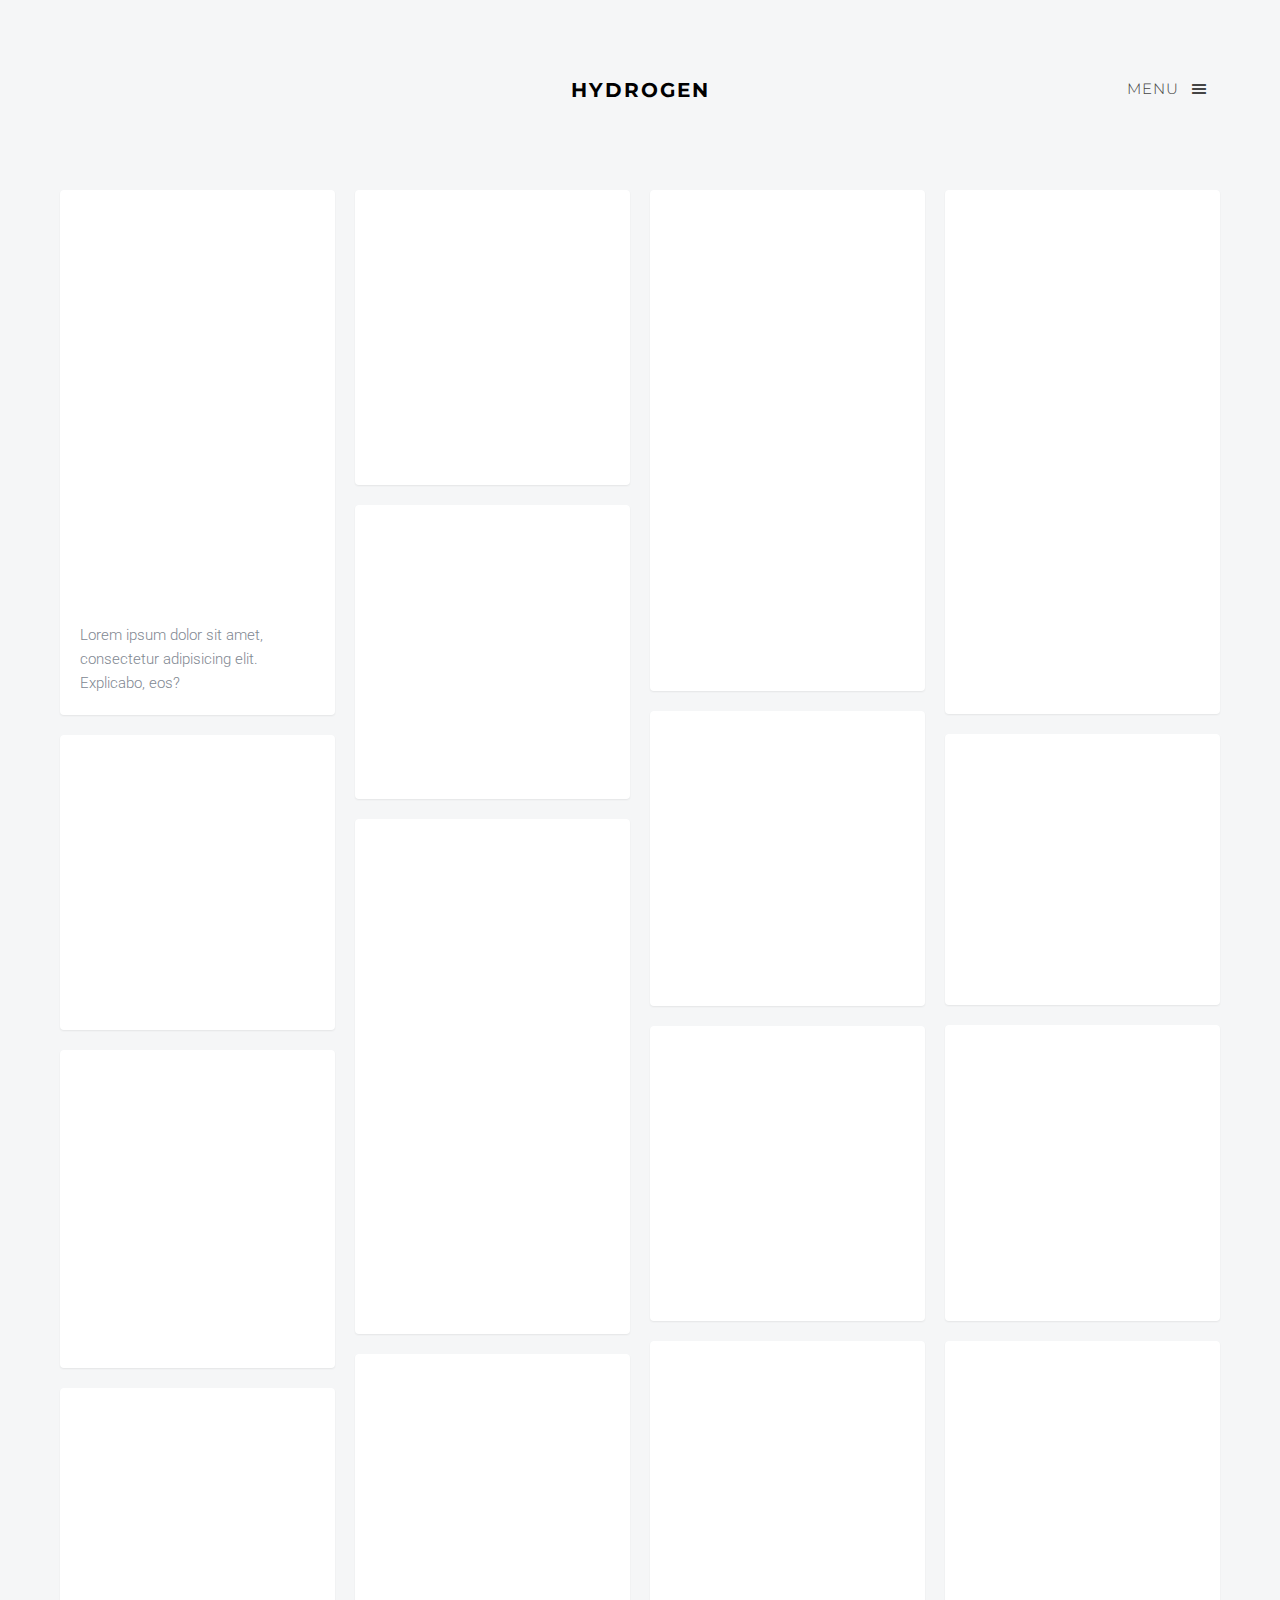
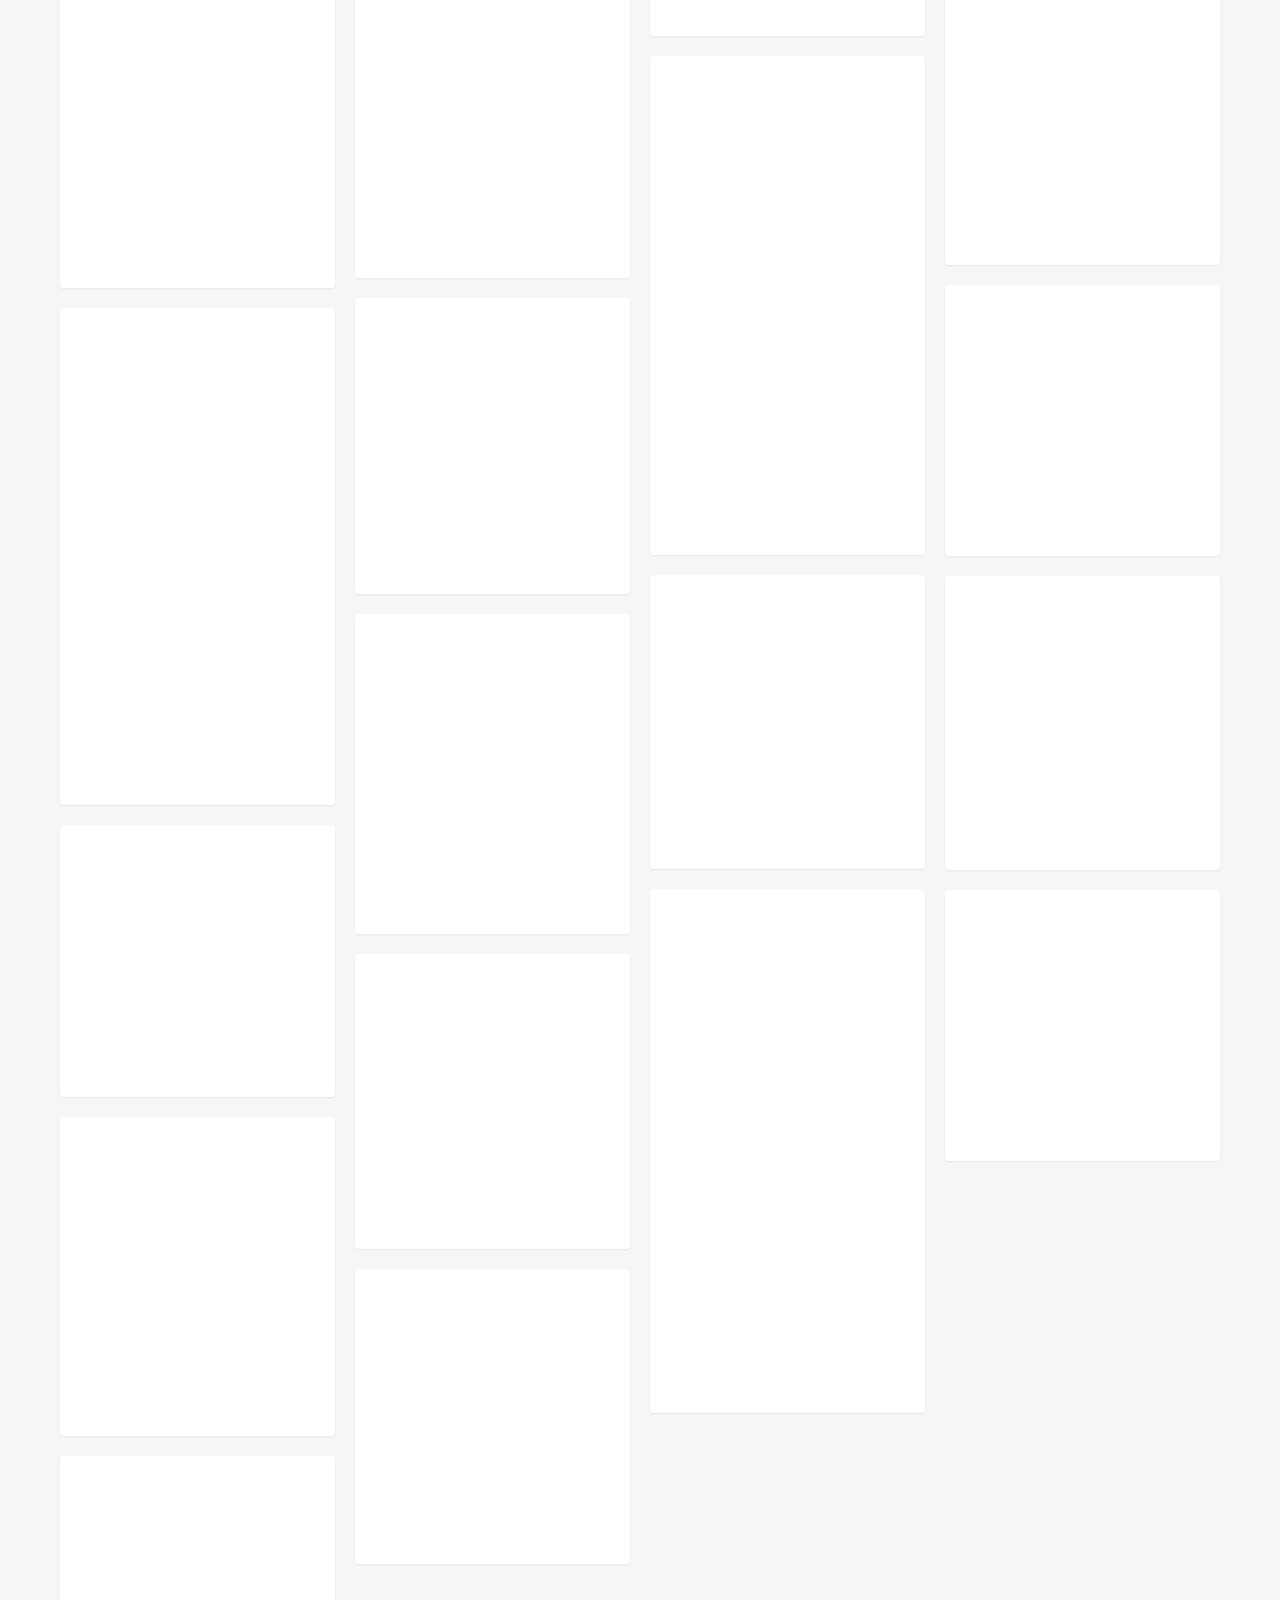
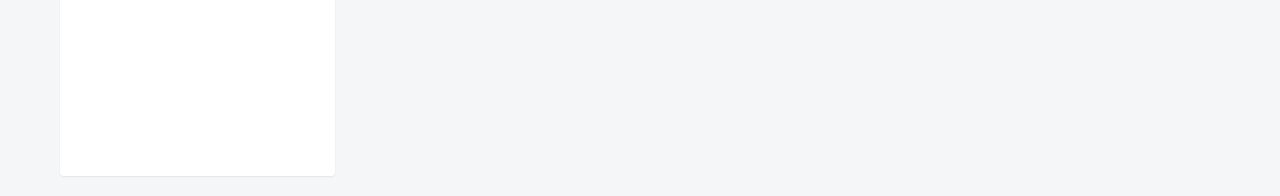
==== index.html @ 57c22a51 "first commit" ====
<!DOCTYPE html>

<!--[if gt IE 8]><!--> <html class="no-js"> <!--<![endif]-->
	<head>
	<meta charset="utf-8">
	<meta http-equiv="X-UA-Compatible" content="IE=edge">
	<title>Hydrogen &mdash; A free HTML5 Template by FREEHTML5.CO</title>
	<meta name="viewport" content="width=device-width, initial-scale=1">
	<meta name="description" content="Free HTML5 Template by FREEHTML5.CO" />
	<meta name="keywords" content="free html5, free template, free bootstrap, html5, css3, mobile first, responsive" />
	<meta name="author" content="FREEHTML5.CO" />


  <!-- Facebook and Twitter integration -->
	<meta property="og:title" content=""/>
	<meta property="og:image" content=""/>
	<meta property="og:url" content=""/>
	<meta property="og:site_name" content=""/>
	<meta property="og:description" content=""/>

	<!-- Place favicon.ico and apple-touch-icon.png in the root directory -->
	<link rel="shortcut icon" href="favicon.ico">

	<!-- Google Webfonts -->
	<link href='http://fonts.googleapis.com/css?family=Roboto:400,300,100,500' rel='stylesheet' type='text/css'>
	<link href='https://fonts.googleapis.com/css?family=Montserrat:400,700' rel='stylesheet' type='text/css'>
	
	<!-- Animate.css -->
	<link rel="stylesheet" href="css/animate.css">
	<!-- Icomoon Icon Fonts-->
	<link rel="stylesheet" href="css/icomoon.css">
	<!-- Magnific Popup -->
	<link rel="stylesheet" href="css/magnific-popup.css">
	<!-- Salvattore -->
	<link rel="stylesheet" href="css/salvattore.css">
	<!-- Theme Style -->
	<link rel="stylesheet" href="css/style.css">
	<!-- Modernizr JS -->
	<script src="js/modernizr-2.6.2.min.js"></script>


	</head>
	<body>
		
	<div id="fh5co-offcanvass">
		<a href="#" class="fh5co-offcanvass-close js-fh5co-offcanvass-close">Menu <i class="icon-cross"></i> </a>
		<h1 class="fh5co-logo"><a class="navbar-brand" href="index.html">Hydrogen</a></h1>
		<ul>
			<li class="active"><a href="index.html">Home</a></li>
			<li><a href="about.html">About</a></li>
		</ul>
	</div>
	<header id="fh5co-header" role="banner">
		<div class="container">
			<div class="row">
				<div class="col-md-12">
					<a href="#" class="fh5co-menu-btn js-fh5co-menu-btn">Menu <i class="icon-menu"></i></a>
					<a class="navbar-brand" href="index.html">Hydrogen</a>		
				</div>
			</div>
		</div>
	</header>
	<!-- END .header -->
	
	
	<div id="fh5co-main">
		<div class="container">

			<div class="row">

        <div id="fh5co-board" data-columns>

        	<div class="item">
        		<div class="animate-box">
	        		<a href="images/img_1.jpg" class="image-popup fh5co-board-img" title="Lorem ipsum dolor sit amet, consectetur adipisicing elit. Explicabo, eos?"><img src="images/img_1.jpg" alt="Free HTML5 Bootstrap template"></a>
        		</div>
        		<div class="fh5co-desc">Lorem ipsum dolor sit amet, consectetur adipisicing elit. Explicabo, eos?</div>
        	</div>
        	<div class="item">
        		<div class="animate-box">
	        		<a href="images/img_2.jpg" class="image-popup fh5co-board-img"><img src="images/img_2.jpg" alt="Free HTML5 Bootstrap template"></a>
	        		<div class="fh5co-desc">Veniam voluptatum voluptas tempora debitis harum totam vitae hic quos.</div>
        		</div>
        	</div>
        	<div class="item">
        		<div class="animate-box">
	        		<a href="images/img_3.jpg" class="image-popup fh5co-board-img"><img src="images/img_3.jpg" alt="Free HTML5 Bootstrap template"></a>
	        		<div class="fh5co-desc">Optio commodi quod vitae, vel, officiis similique quaerat odit dicta.</div>
        		</div>
        	</div>
        	<div class="item">
        		<div class="animate-box">
	        		<a href="images/img_4.jpg" class="image-popup fh5co-board-img"><img src="images/img_4.jpg" alt="Free HTML5 Bootstrap template"></a>
	        		<div class="fh5co-desc">Dolore itaque deserunt sit, at exercitationem delectus, consequuntur quaerat sapiente.</div>
        		</div>
        	</div>
        	<div class="item">
        		<div class="animate-box">
	        		<a href="images/img_5.jpg" class="image-popup fh5co-board-img"><img src="images/img_5.jpg" alt="Free HTML5 Bootstrap template"></a>
	        		<div class="fh5co-desc">Tempora distinctio inventore, nisi excepturi pariatur tempore sit quasi animi.</div>
        		</div>
        	</div>
        	<div class="item">
        		<div class="animate-box">
	        		<a href="images/img_6.jpg" class="image-popup fh5co-board-img"><img src="images/img_6.jpg" alt="Free HTML5 Bootstrap template"></a>
	        		<div class="fh5co-desc">Sequi, eaque suscipit accusamus. Necessitatibus libero, unde a nesciunt repellendus!</div>
        		</div>
        	</div>
        	<div class="item">
        		<div class="animate-box">
	        		<a href="images/img_7.jpg" class="image-popup fh5co-board-img"><img src="images/img_7.jpg" alt="Free HTML5 Bootstrap template"></a>
	        		<div class="fh5co-desc">Necessitatibus distinctio eos ipsam cum hic temporibus assumenda deleniti, soluta.</div>
        		</div>
        	</div>
        	<div class="item">
        		<div class="animate-box">
	        		<a href="images/img_8.jpg" class="image-popup fh5co-board-img"><img src="images/img_8.jpg" alt="Free HTML5 Bootstrap template"></a>
	        		<div class="fh5co-desc">Debitis voluptatum est error nulla voluptate eum maiores animi quasi?</div>
        		</div>
        	</div>
        	<div class="item">
        		<div class="animate-box">
	        		<a href="images/img_9.jpg" class="image-popup fh5co-board-img"><img src="images/img_9.jpg" alt="Free HTML5 Bootstrap template"></a>
	        		<div class="fh5co-desc">Maxime qui eius quisquam quidem quos unde consectetur accusamus adipisci!</div>
        		</div>
        	</div>
        	<div class="item">
        		<div class="animate-box">
	        		<a href="images/img_21.jpg" class="image-popup fh5co-board-img"><img src="images/img_21.jpg" alt="Free HTML5 Bootstrap template"></a>
	        		<div class="fh5co-desc">Deleniti aliquid, accusantium, consectetur harum eligendi vitae quaerat reiciendis sit?</div>
        		</div>
        	</div>
        	<div class="item">
        		<div class="animate-box">
	        		<a href="images/img_10.jpg" class="image-popup fh5co-board-img"><img src="images/img_10.jpg" alt="Free HTML5 Bootstrap template"></a>
	        		<div class="fh5co-desc">Incidunt, eaque et. Et odio excepturi, eveniet facilis explicabo assumenda.</div>
        		</div>
        	</div>
        	<div class="item">
        		<div class="animate-box">
	        		<a href="images/img_11.jpg" class="image-popup fh5co-board-img"><img src="images/img_11.jpg" alt="Free HTML5 Bootstrap template"></a>
	        		<div class="fh5co-desc">Laborum dolores nihil voluptates quas alias distinctio fugiat tempora sit.</div>
        		</div>
        	</div>
        	<div class="item">
        		<div class="animate-box">
	        		<a href="images/img_12.jpg" class="image-popup fh5co-board-img"><img src="images/img_12.jpg" alt="Free HTML5 Bootstrap template"></a>
	        		<div class="fh5co-desc">Sit, quis nulla amet numquam fugit, in reiciendis laboriosam dolor.</div>
        		</div>
        	</div>
        	<div class="item">
        		<div class="animate-box">
	        		<a href="images/img_13.jpg" class="image-popup fh5co-board-img"><img src="images/img_13.jpg" alt="Free HTML5 Bootstrap template"></a>
	        		<div class="fh5co-desc">Possimus explicabo voluptatem natus nisi similique ipsa repudiandae? Quibusdam, fuga.</div>
        		</div>
        	</div>
        	<div class="item">
        		<div class="animate-box">
	        		<a href="images/img_14.jpg" class="image-popup fh5co-board-img"><img src="images/img_14.jpg" alt="Free HTML5 Bootstrap template"></a>
	        		<div class="fh5co-desc">Magni repellendus iusto mollitia, quibusdam facilis incidunt. Sunt, repellat, voluptatem.</div>
        		</div>
        	</div>
        	<div class="item">
        		<div class="animate-box">
	        		<a href="images/img_15.jpg" class="image-popup fh5co-board-img"><img src="images/img_15.jpg" alt="Free HTML5 Bootstrap template"></a>
	        		<div class="fh5co-desc">Unde iure rerum cupiditate explicabo quam aut vel earum numquam.</div>
        		</div>
        	</div>
        	<div class="item">
        		<div class="animate-box">
	        		<a href="images/img_16.jpg" class="image-popup fh5co-board-img"><img src="images/img_16.jpg" alt="Free HTML5 Bootstrap template"></a>
	        		<div class="fh5co-desc">Qui nisi error dolorum dolor delectus, alias doloremque perspiciatis nemo.</div>
        		</div>
        	</div>
        	<div class="item">
        		<div class="animate-box">
	        		<a href="images/img_18.jpg" class="image-popup fh5co-board-img"><img src="images/img_18.jpg" alt="Free HTML5 Bootstrap template"></a>
	        		<div class="fh5co-desc">Neque porro vero cumque natus nam voluptatibus, ratione, commodi labore.</div>
        		</div>
        	</div>
        	<div class="item">
        		<div class="animate-box">
	        		<a href="images/img_17.jpg" class="image-popup fh5co-board-img"><img src="images/img_17.jpg" alt="Free HTML5 Bootstrap template"></a>
	        		<div class="fh5co-desc">Quisquam quia totam, sit ea maxime sint sed excepturi quod.</div>
        		</div>
        	</div>
        	<div class="item">
        		<div class="animate-box">
	        		<a href="images/img_19.jpg" class="image-popup fh5co-board-img"><img src="images/img_19.jpg" alt="Free HTML5 Bootstrap template"></a>
	        		<div class="fh5co-desc">Nesciunt non iste ex nemo sapiente eum, provident nam corporis.</div>
        		</div>
        	</div>
        	<div class="item">
        		<div class="animate-box">
	        		<a href="images/img_20.jpg" class="image-popup fh5co-board-img"><img src="images/img_20.jpg" alt="Free HTML5 Bootstrap template"></a>
	        		<div class="fh5co-desc">Harum repellat labore est cum ipsa, nesciunt neque mollitia adipisci?</div>
        		</div>
        	</div>
        	
        	<div class="item">
        		<div class="animate-box">
	        		<a href="images/img_22.jpg" class="image-popup fh5co-board-img"><img src="images/img_22.jpg" alt="Free HTML5 Bootstrap template"></a>
	        		<div class="fh5co-desc">Quos repellendus repudiandae debitis reprehenderit cupiditate cumque accusamus exercitationem, harum.</div>
        		</div>
        	</div>
        	<div class="item">
        		<div class="animate-box">
	        		<a href="images/img_23.jpg" class="image-popup fh5co-board-img"><img src="images/img_23.jpg" alt="Free HTML5 Bootstrap template"></a>
	        		<div class="fh5co-desc">Sunt numquam itaque delectus, dignissimos dolorem obcaecati vel, atque eos.</div>
        		</div>
        	</div>
        	<div class="item">
        		<div class="animate-box">
	        		<a href="images/img_24.jpg" class="image-popup fh5co-board-img"><img src="images/img_24.jpg" alt="Free HTML5 Bootstrap template"></a>
	        		<div class="fh5co-desc">Adipisci consequuntur ipsa fugit perspiciatis eligendi. Omnis blanditiis, totam placeat.</div>
        		</div>
        	</div>
        	<div class="item">
        		<div class="animate-box">
	        		<a href="images/img_25.jpg" class="image-popup fh5co-board-img"><img src="images/img_25.jpg" alt="Free HTML5 Bootstrap template"></a>
	        		<div class="fh5co-desc">Quos repellendus repudiandae debitis reprehenderit cupiditate cumque accusamus exercitationem, harum.</div>
        		</div>
        	</div>
        	<div class="item">
        		<div class="animate-box">
	        		<a href="images/img_26.jpg" class="image-popup fh5co-board-img"><img src="images/img_26.jpg" alt="Free HTML5 Bootstrap template"></a>
	        		<div class="fh5co-desc">Sunt numquam itaque delectus, dignissimos dolorem obcaecati vel, atque eos.</div>
        		</div>
        	</div>
        	<div class="item">
        		<div class="animate-box">
	        		<a href="images/img_27.jpg" class="image-popup fh5co-board-img"><img src="images/img_27.jpg" alt="Free HTML5 Bootstrap template"></a>
	        		<div class="fh5co-desc">Adipisci consequuntur ipsa fugit perspiciatis eligendi. Omnis blanditiis, totam placeat.</div>
        		</div>
        	</div>
        	<div class="item">
        		<div class="animate-box">
	        		<a href="images/img_28.jpg" class="image-popup fh5co-board-img"><img src="images/img_28.jpg" alt="Free HTML5 Bootstrap template"></a>
	        		<div class="fh5co-desc">Adipisci consequuntur ipsa fugit perspiciatis eligendi. Omnis blanditiis, totam placeat.</div>
        		</div>
        	</div>
        	<div class="item">
        		<div class="animate-box">
	        		<a href="images/img_29.jpg" class="image-popup fh5co-board-img"><img src="images/img_29.jpg" alt="Free HTML5 Bootstrap template"></a>
	        		<div class="fh5co-desc">Adipisci consequuntur ipsa fugit perspiciatis eligendi. Omnis blanditiis, totam placeat.</div>
        		</div>
        	</div>
        	<div class="item">
        		<div class="animate-box">
	        		<a href="images/img_30.jpg" class="image-popup fh5co-board-img"><img src="images/img_30.jpg" alt="Free HTML5 Bootstrap template"></a>
	        		<div class="fh5co-desc">Adipisci consequuntur ipsa fugit perspiciatis eligendi. Omnis blanditiis, totam placeat.</div>
        		</div>
        	</div>
        </div>
        </div>
       </div>
	</div>



	<!-- jQuery -->
	<script src="js/jquery.min.js"></script>
	<!-- jQuery Easing -->
	<script src="js/jquery.easing.1.3.js"></script>
	<!-- Bootstrap -->
	<script src="js/bootstrap.min.js"></script>
	<!-- Waypoints -->
	<script src="js/jquery.waypoints.min.js"></script>
	<!-- Magnific Popup -->
	<script src="js/jquery.magnific-popup.min.js"></script>
	<!-- Salvattore -->
	<script src="js/salvattore.min.js"></script>
	<!-- Main JS -->
	<script src="js/main.js"></script>

	

	
	</body>
</html>
---- css/icomoon.css ----
@font-face {
	font-family: 'icomoon';
	src:url('../fonts/icomoon/icomoon.eot?srf3rx');
	src:url('../fonts/icomoon/icomoon.eot?srf3rx#iefix') format('embedded-opentype'),
		url('../fonts/icomoon/icomoon.ttf?srf3rx') format('truetype'),
		url('../fonts/icomoon/icomoon.woff?srf3rx') format('woff'),
		url('../fonts/icomoon/icomoon.svg?srf3rx#icomoon') format('svg');
	font-weight: normal;
	font-style: normal;
}

[class^="icon-"], [class*=" icon-"] {
	font-family: 'icomoon';
	speak: none;
	font-style: normal;
	font-weight: normal;
	font-variant: normal;
	text-transform: none;
	line-height: 1;

	/* Better Font Rendering =========== */
	-webkit-font-smoothing: antialiased;
	-moz-osx-font-smoothing: grayscale;
}

.icon-add-to-list:before {
	content: "\e600";
}
.icon-classic-computer:before {
	content: "\e601";
}
.icon-controller-fast-backward:before {
	content: "\e602";
}
.icon-creative-commons-attribution:before {
	content: "\e603";
}
.icon-creative-commons-noderivs:before {
	content: "\e604";
}
.icon-creative-commons-noncommercial-eu:before {
	content: "\e605";
}
.icon-creative-commons-noncommercial-us:before {
	content: "\e606";
}
.icon-creative-commons-public-domain:before {
	content: "\e607";
}
.icon-creative-commons-remix:before {
	content: "\e608";
}
.icon-creative-commons-share:before {
	content: "\e609";
}
.icon-creative-commons-sharealike:before {
	content: "\e60a";
}
.icon-creative-commons:before {
	content: "\e60b";
}
.icon-document-landscape:before {
	content: "\e60c";
}
.icon-remove-user:before {
	content: "\e60d";
}
.icon-warning:before {
	content: "\e60e";
}
.icon-arrow-bold-down:before {
	content: "\e60f";
}
.icon-arrow-bold-left:before {
	content: "\e610";
}
.icon-arrow-bold-right:before {
	content: "\e611";
}
.icon-arrow-bold-up:before {
	content: "\e612";
}
.icon-arrow-down:before {
	content: "\e613";
}
.icon-arrow-left:before {
	content: "\e614";
}
.icon-arrow-long-down:before {
	content: "\e615";
}
.icon-arrow-long-left:before {
	content: "\e616";
}
.icon-arrow-long-right:before {
	content: "\e617";
}
.icon-arrow-long-up:before {
	content: "\e618";
}
.icon-arrow-right:before {
	content: "\e619";
}
.icon-arrow-up:before {
	content: "\e61a";
}
.icon-arrow-with-circle-down:before {
	content: "\e61b";
}
.icon-arrow-with-circle-left:before {
	content: "\e61c";
}
.icon-arrow-with-circle-right:before {
	content: "\e61d";
}
.icon-arrow-with-circle-up:before {
	content: "\e61e";
}
.icon-bookmark:before {
	content: "\e61f";
}
.icon-bookmarks:before {
	content: "\e620";
}
.icon-chevron-down:before {
	content: "\e621";
}
.icon-chevron-left:before {
	content: "\e622";
}
.icon-chevron-right:before {
	content: "\e623";
}
.icon-chevron-small-down:before {
	content: "\e624";
}
.icon-chevron-small-left:before {
	content: "\e625";
}
.icon-chevron-small-right:before {
	content: "\e626";
}
.icon-chevron-small-up:before {
	content: "\e627";
}
.icon-chevron-thin-down:before {
	content: "\e628";
}
.icon-chevron-thin-left:before {
	content: "\e629";
}
.icon-chevron-thin-right:before {
	content: "\e62a";
}
.icon-chevron-thin-up:before {
	content: "\e62b";
}
.icon-chevron-up:before {
	content: "\e62c";
}
.icon-chevron-with-circle-down:before {
	content: "\e62d";
}
.icon-chevron-with-circle-left:before {
	content: "\e62e";
}
.icon-chevron-with-circle-right:before {
	content: "\e62f";
}
.icon-chevron-with-circle-up:before {
	content: "\e630";
}
.icon-cloud:before {
	content: "\e631";
}
.icon-controller-fast-forward:before {
	content: "\e632";
}
.icon-controller-jump-to-start:before {
	content: "\e633";
}
.icon-controller-next:before {
	content: "\e634";
}
.icon-controller-paus:before {
	content: "\e635";
}
.icon-controller-play:before {
	content: "\e636";
}
.icon-controller-record:before {
	content: "\e637";
}
.icon-controller-stop:before {
	content: "\e638";
}
.icon-controller-volume:before {
	content: "\e639";
}
.icon-dot-single:before {
	content: "\e63a";
}
.icon-dots-three-horizontal:before {
	content: "\e63b";
}
.icon-dots-three-vertical:before {
	content: "\e63c";
}
.icon-dots-two-horizontal:before {
	content: "\e63d";
}
.icon-dots-two-vertical:before {
	content: "\e63e";
}
.icon-download:before {
	content: "\e63f";
}
.icon-emoji-flirt:before {
	content: "\e640";
}
.icon-flow-branch:before {
	content: "\e641";
}
.icon-flow-cascade:before {
	content: "\e642";
}
.icon-flow-line:before {
	content: "\e643";
}
.icon-flow-parallel:before {
	content: "\e644";
}
.icon-flow-tree:before {
	content: "\e645";
}
.icon-install:before {
	content: "\e646";
}
.icon-layers:before {
	content: "\e647";
}
.icon-open-book:before {
	content: "\e648";
}
.icon-resize-100:before {
	content: "\e649";
}
.icon-resize-full-screen:before {
	content: "\e64a";
}
.icon-save:before {
	content: "\e64b";
}
.icon-select-arrows:before {
	content: "\e64c";
}
.icon-sound-mute:before {
	content: "\e64d";
}
.icon-sound:before {
	content: "\e64e";
}
.icon-trash:before {
	content: "\e64f";
}
.icon-triangle-down:before {
	content: "\e650";
}
.icon-triangle-left:before {
	content: "\e651";
}
.icon-triangle-right:before {
	content: "\e652";
}
.icon-triangle-up:before {
	content: "\e653";
}
.icon-uninstall:before {
	content: "\e654";
}
.icon-upload-to-cloud:before {
	content: "\e655";
}
.icon-upload:before {
	content: "\e656";
}
.icon-add-user:before {
	content: "\e657";
}
.icon-address:before {
	content: "\e658";
}
.icon-adjust:before {
	content: "\e659";
}
.icon-air:before {
	content: "\e65a";
}
.icon-aircraft-landing:before {
	content: "\e65b";
}
.icon-aircraft-take-off:before {
	content: "\e65c";
}
.icon-aircraft:before {
	content: "\e65d";
}
.icon-align-bottom:before {
	content: "\e65e";
}
.icon-align-horizontal-middle:before {
	content: "\e65f";
}
.icon-align-left:before {
	content: "\e660";
}
.icon-align-right:before {
	content: "\e661";
}
.icon-align-top:before {
	content: "\e662";
}
.icon-align-vertical-middle:before {
	content: "\e663";
}
.icon-archive:before {
	content: "\e664";
}
.icon-area-graph:before {
	content: "\e665";
}
.icon-attachment:before {
	content: "\e666";
}
.icon-awareness-ribbon:before {
	content: "\e667";
}
.icon-back-in-time:before {
	content: "\e668";
}
.icon-back:before {
	content: "\e669";
}
.icon-bar-graph:before {
	content: "\e66a";
}
.icon-battery:before {
	content: "\e66b";
}
.icon-beamed-note:before {
	content: "\e66c";
}
.icon-bell:before {
	content: "\e66d";
}
.icon-blackboard:before {
	content: "\e66e";
}
.icon-block:before {
	content: "\e66f";
}
.icon-book:before {
	content: "\e670";
}
.icon-bowl:before {
	content: "\e671";
}
.icon-box:before {
	content: "\e672";
}
.icon-briefcase:before {
	content: "\e673";
}
.icon-browser:before {
	content: "\e674";
}
.icon-brush:before {
	content: "\e675";
}
.icon-bucket:before {
	content: "\e676";
}
.icon-cake:before {
	content: "\e677";
}
.icon-calculator:before {
	content: "\e678";
}
.icon-calendar:before {
	content: "\e679";
}
.icon-camera:before {
	content: "\e67a";
}
.icon-ccw:before {
	content: "\e67b";
}
.icon-chat:before {
	content: "\e67c";
}
.icon-check:before {
	content: "\e67d";
}
.icon-circle-with-cross:before {
	content: "\e67e";
}
.icon-circle-with-minus:before {
	content: "\e67f";
}
.icon-circle-with-plus:before {
	content: "\e680";
}
.icon-circle:before {
	content: "\e681";
}
.icon-circular-graph:before {
	content: "\e682";
}
.icon-clapperboard:before {
	content: "\e683";
}
.icon-clipboard:before {
	content: "\e684";
}
.icon-clock:before {
	content: "\e685";
}
.icon-code:before {
	content: "\e686";
}
.icon-cog:before {
	content: "\e687";
}
.icon-colours:before {
	content: "\e688";
}
.icon-compass:before {
	content: "\e689";
}
.icon-copy:before {
	content: "\e68a";
}
.icon-credit-card:before {
	content: "\e68b";
}
.icon-credit:before {
	content: "\e68c";
}
.icon-cross:before {
	content: "\e68d";
}
.icon-cup:before {
	content: "\e68e";
}
.icon-cw:before {
	content: "\e68f";
}
.icon-cycle:before {
	content: "\e690";
}
.icon-database:before {
	content: "\e691";
}
.icon-dial-pad:before {
	content: "\e692";
}
.icon-direction:before {
	content: "\e693";
}
.icon-document:before {
	content: "\e694";
}
.icon-documents:before {
	content: "\e695";
}
.icon-drink:before {
	content: "\e696";
}
.icon-drive:before {
	content: "\e697";
}
.icon-drop:before {
	content: "\e698";
}
.icon-edit:before {
	content: "\e699";
}
.icon-email:before {
	content: "\e69a";
}
.icon-emoji-happy:before {
	content: "\e69b";
}
.icon-emoji-neutral:before {
	content: "\e69c";
}
.icon-emoji-sad:before {
	content: "\e69d";
}
.icon-erase:before {
	content: "\e69e";
}
.icon-eraser:before {
	content: "\e69f";
}
.icon-export:before {
	content: "\e6a0";
}
.icon-eye:before {
	content: "\e6a1";
}
.icon-feather:before {
	content: "\e6a2";
}
.icon-flag:before {
	content: "\e6a3";
}
.icon-flash:before {
	content: "\e6a4";
}
.icon-flashlight:before {
	content: "\e6a5";
}
.icon-flat-brush:before {
	content: "\e6a6";
}
.icon-folder-images:before {
	content: "\e6a7";
}
.icon-folder-music:before {
	content: "\e6a8";
}
.icon-folder-video:before {
	content: "\e6a9";
}
.icon-folder:before {
	content: "\e6aa";
}
.icon-forward:before {
	content: "\e6ab";
}
.icon-funnel:before {
	content: "\e6ac";
}
.icon-game-controller:before {
	content: "\e6ad";
}
.icon-gauge:before {
	content: "\e6ae";
}
.icon-globe:before {
	content: "\e6af";
}
.icon-graduation-cap:before {
	content: "\e6b0";
}
.icon-grid:before {
	content: "\e6b1";
}
.icon-hair-cross:before {
	content: "\e6b2";
}
.icon-hand:before {
	content: "\e6b3";
}
.icon-heart-outlined:before {
	content: "\e6b4";
}
.icon-heart:before {
	content: "\e6b5";
}
.icon-help-with-circle:before {
	content: "\e6b6";
}
.icon-help:before {
	content: "\e6b7";
}
.icon-home:before {
	content: "\e6b8";
}
.icon-hour-glass:before {
	content: "\e6b9";
}
.icon-image-inverted:before {
	content: "\e6ba";
}
.icon-image:before {
	content: "\e6bb";
}
.icon-images:before {
	content: "\e6bc";
}
.icon-inbox:before {
	content: "\e6bd";
}
.icon-infinity:before {
	content: "\e6be";
}
.icon-info-with-circle:before {
	content: "\e6bf";
}
.icon-info:before {
	content: "\e6c0";
}
.icon-key:before {
	content: "\e6c1";
}
.icon-keyboard:before {
	content: "\e6c2";
}
.icon-lab-flask:before {
	content: "\e6c3";
}
.icon-landline:before {
	content: "\e6c4";
}
.icon-language:before {
	content: "\e6c5";
}
.icon-laptop:before {
	content: "\e6c6";
}
.icon-leaf:before {
	content: "\e6c7";
}
.icon-level-down:before {
	content: "\e6c8";
}
.icon-level-up:before {
	content: "\e6c9";
}
.icon-lifebuoy:before {
	content: "\e6ca";
}
.icon-light-bulb:before {
	content: "\e6cb";
}
.icon-light-down:before {
	content: "\e6cc";
}
.icon-light-up:before {
	content: "\e6cd";
}
.icon-line-graph:before {
	content: "\e6ce";
}
.icon-link:before {
	content: "\e6cf";
}
.icon-list:before {
	content: "\e6d0";
}
.icon-location-pin:before {
	content: "\e6d1";
}
.icon-location:before {
	content: "\e6d2";
}
.icon-lock-open:before {
	content: "\e6d3";
}
.icon-lock:before {
	content: "\e6d4";
}
.icon-log-out:before {
	content: "\e6d5";
}
.icon-login:before {
	content: "\e6d6";
}
.icon-loop:before {
	content: "\e6d7";
}
.icon-magnet:before {
	content: "\e6d8";
}
.icon-magnifying-glass:before {
	content: "\e6d9";
}
.icon-mail:before {
	content: "\e6da";
}
.icon-man:before {
	content: "\e6db";
}
.icon-map:before {
	content: "\e6dc";
}
.icon-mask:before {
	content: "\e6dd";
}
.icon-medal:before {
	content: "\e6de";
}
.icon-megaphone:before {
	content: "\e6df";
}
.icon-menu:before {
	content: "\e6e0";
}
.icon-message:before {
	content: "\e6e1";
}
.icon-mic:before {
	content: "\e6e2";
}
.icon-minus:before {
	content: "\e6e3";
}
.icon-mobile:before {
	content: "\e6e4";
}
.icon-modern-mic:before {
	content: "\e6e5";
}
.icon-moon:before {
	content: "\e6e6";
}
.icon-mouse:before {
	content: "\e6e7";
}
.icon-music:before {
	content: "\e6e8";
}
.icon-network:before {
	content: "\e6e9";
}
.icon-new-message:before {
	content: "\e6ea";
}
.icon-new:before {
	content: "\e6eb";
}
.icon-news:before {
	content: "\e6ec";
}
.icon-note:before {
	content: "\e6ed";
}
.icon-notification:before {
	content: "\e6ee";
}
.icon-old-mobile:before {
	content: "\e6ef";
}
.icon-old-phone:before {
	content: "\e6f0";
}
.icon-palette:before {
	content: "\e6f1";
}
.icon-paper-plane:before {
	content: "\e6f2";
}
.icon-pencil:before {
	content: "\e6f3";
}
.icon-phone:before {
	content: "\e6f4";
}
.icon-pie-chart:before {
	content: "\e6f5";
}
.icon-pin:before {
	content: "\e6f6";
}
.icon-plus:before {
	content: "\e6f7";
}
.icon-popup:before {
	content: "\e6f8";
}
.icon-power-plug:before {
	content: "\e6f9";
}
.icon-price-ribbon:before {
	content: "\e6fa";
}
.icon-price-tag:before {
	content: "\e6fb";
}
.icon-print:before {
	content: "\e6fc";
}
.icon-progress-empty:before {
	content: "\e6fd";
}
.icon-progress-full:before {
	content: "\e6fe";
}
.icon-progress-one:before {
	content: "\e6ff";
}
.icon-progress-two:before {
	content: "\e700";
}
.icon-publish:before {
	content: "\e701";
}
.icon-quote:before {
	content: "\e702";
}
.icon-radio:before {
	content: "\e703";
}
.icon-reply-all:before {
	content: "\e704";
}
.icon-reply:before {
	content: "\e705";
}
.icon-retweet:before {
	content: "\e706";
}
.icon-rocket:before {
	content: "\e707";
}
.icon-round-brush:before {
	content: "\e708";
}
.icon-rss:before {
	content: "\e709";
}
.icon-ruler:before {
	content: "\e70a";
}
.icon-scissors:before {
	content: "\e70b";
}
.icon-share-alternitive:before {
	content: "\e70c";
}
.icon-share:before {
	content: "\e70d";
}
.icon-shareable:before {
	content: "\e70e";
}
.icon-shield:before {
	content: "\e70f";
}
.icon-shop:before {
	content: "\e710";
}
.icon-shopping-bag:before {
	content: "\e711";
}
.icon-shopping-basket:before {
	content: "\e712";
}
.icon-shopping-cart:before {
	content: "\e713";
}
.icon-shuffle:before {
	content: "\e714";
}
.icon-signal:before {
	content: "\e715";
}
.icon-sound-mix:before {
	content: "\e716";
}
.icon-sports-club:before {
	content: "\e717";
}
.icon-spreadsheet:before {
	content: "\e718";
}
.icon-squared-cross:before {
	content: "\e719";
}
.icon-squared-minus:before {
	content: "\e71a";
}
.icon-squared-plus:before {
	content: "\e71b";
}
.icon-star-outlined:before {
	content: "\e71c";
}
.icon-star:before {
	content: "\e71d";
}
.icon-stopwatch:before {
	content: "\e71e";
}
.icon-suitcase:before {
	content: "\e71f";
}
.icon-swap:before {
	content: "\e720";
}
.icon-sweden:before {
	content: "\e721";
}
.icon-switch:before {
	content: "\e722";
}
.icon-tablet:before {
	content: "\e723";
}
.icon-tag:before {
	content: "\e724";
}
.icon-text-document-inverted:before {
	content: "\e725";
}
.icon-text-document:before {
	content: "\e726";
}
.icon-text:before {
	content: "\e727";
}
.icon-thermometer:before {
	content: "\e728";
}
.icon-thumbs-down:before {
	content: "\e729";
}
.icon-thumbs-up:before {
	content: "\e72a";
}
.icon-thunder-cloud:before {
	content: "\e72b";
}
.icon-ticket:before {
	content: "\e72c";
}
.icon-time-slot:before {
	content: "\e72d";
}
.icon-tools:before {
	content: "\e72e";
}
.icon-traffic-cone:before {
	content: "\e72f";
}
.icon-tree:before {
	content: "\e730";
}
.icon-trophy:before {
	content: "\e731";
}
.icon-tv:before {
	content: "\e732";
}
.icon-typing:before {
	content: "\e733";
}
.icon-unread:before {
	content: "\e734";
}
.icon-untag:before {
	content: "\e735";
}
.icon-user:before {
	content: "\e736";
}
.icon-users:before {
	content: "\e737";
}
.icon-v-card:before {
	content: "\e738";
}
.icon-video:before {
	content: "\e739";
}
.icon-vinyl:before {
	content: "\e73a";
}
.icon-voicemail:before {
	content: "\e73b";
}
.icon-wallet:before {
	content: "\e73c";
}
.icon-water:before {
	content: "\e73d";
}
.icon-px-with-circle:before {
	content: "\e73e";
}
.icon-px:before {
	content: "\e73f";
}
.icon-basecamp:before {
	content: "\e740";
}
.icon-behance:before {
	content: "\e741";
}
.icon-creative-cloud:before {
	content: "\e742";
}
.icon-dropbox:before {
	content: "\e743";
}
.icon-evernote:before {
	content: "\e744";
}
.icon-flattr:before {
	content: "\e745";
}
.icon-foursquare:before {
	content: "\e746";
}
.icon-google-drive:before {
	content: "\e747";
}
.icon-google-hangouts:before {
	content: "\e748";
}
.icon-grooveshark:before {
	content: "\e749";
}
.icon-icloud:before {
	content: "\e74a";
}
.icon-mixi:before {
	content: "\e74b";
}
.icon-onedrive:before {
	content: "\e74c";
}
.icon-paypal:before {
	content: "\e74d";
}
.icon-picasa:before {
	content: "\e74e";
}
.icon-qq:before {
	content: "\e74f";
}
.icon-rdio-with-circle:before {
	content: "\e750";
}
.icon-renren:before {
	content: "\e751";
}
.icon-scribd:before {
	content: "\e752";
}
.icon-sina-weibo:before {
	content: "\e753";
}
.icon-skype-with-circle:before {
	content: "\e754";
}
.icon-skype:before {
	content: "\e755";
}
.icon-slideshare:before {
	content: "\e756";
}
.icon-smashing:before {
	content: "\e757";
}
.icon-soundcloud:before {
	content: "\e758";
}
.icon-spotify-with-circle:before {
	content: "\e759";
}
.icon-spotify:before {
	content: "\e75a";
}
.icon-swarm:before {
	content: "\e75b";
}
.icon-vine-with-circle:before {
	content: "\e75c";
}
.icon-vine:before {
	content: "\e75d";
}
.icon-vk-alternitive:before {
	content: "\e75e";
}
.icon-vk-with-circle:before {
	content: "\e75f";
}
.icon-vk:before {
	content: "\e760";
}
.icon-xing-with-circle:before {
	content: "\e761";
}
.icon-xing:before {
	content: "\e762";
}
.icon-yelp:before {
	content: "\e763";
}
.icon-dribbble-with-circle:before {
	content: "\e764";
}
.icon-dribbble:before {
	content: "\e765";
}
.icon-facebook-with-circle:before {
	content: "\e766";
}
.icon-facebook:before {
	content: "\e767";
}
.icon-flickr-with-circle:before {
	content: "\e768";
}
.icon-flickr:before {
	content: "\e769";
}
.icon-github-with-circle:before {
	content: "\e76a";
}
.icon-github:before {
	content: "\e76b";
}
.icon-google-with-circle:before {
	content: "\e76c";
}
.icon-google:before {
	content: "\e76d";
}
.icon-instagram-with-circle:before {
	content: "\e76e";
}
.icon-instagram:before {
	content: "\e76f";
}
.icon-lastfm-with-circle:before {
	content: "\e770";
}
.icon-lastfm:before {
	content: "\e771";
}
.icon-linkedin-with-circle:before {
	content: "\e772";
}
.icon-linkedin:before {
	content: "\e773";
}
.icon-pinterest-with-circle:before {
	content: "\e774";
}
.icon-pinterest:before {
	content: "\e775";
}
.icon-rdio:before {
	content: "\e776";
}
.icon-stumbleupon-with-circle:before {
	content: "\e777";
}
.icon-stumbleupon:before {
	content: "\e778";
}
.icon-tumblr-with-circle:before {
	content: "\e779";
}
.icon-tumblr:before {
	content: "\e77a";
}
.icon-twitter-with-circle:before {
	content: "\e77b";
}
.icon-twitter:before {
	content: "\e77c";
}
.icon-vimeo-with-circle:before {
	content: "\e77d";
}
.icon-vimeo:before {
	content: "\e77e";
}
.icon-youtube-with-circle:before {
	content: "\e77f";
}
.icon-youtube:before {
	content: "\e780";
}
.icon-eye2:before {
	content: "\e000";
}
.icon-paper-clip:before {
	content: "\e001";
}
.icon-mail2:before {
	content: "\e002";
}
.icon-toggle:before {
	content: "\e003";
}
.icon-layout:before {
	content: "\e004";
}
.icon-link2:before {
	content: "\e005";
}
.icon-bell2:before {
	content: "\e006";
}
.icon-lock2:before {
	content: "\e007";
}
.icon-unlock:before {
	content: "\e008";
}
.icon-ribbon:before {
	content: "\e009";
}
.icon-image2:before {
	content: "\e010";
}
.icon-signal2:before {
	content: "\e011";
}
.icon-target:before {
	content: "\e012";
}
.icon-clipboard2:before {
	content: "\e013";
}
.icon-clock2:before {
	content: "\e014";
}
.icon-watch:before {
	content: "\e015";
}
.icon-air-play:before {
	content: "\e016";
}
.icon-camera2:before {
	content: "\e017";
}
.icon-video2:before {
	content: "\e018";
}
.icon-disc:before {
	content: "\e019";
}
.icon-printer:before {
	content: "\e020";
}
.icon-monitor:before {
	content: "\e021";
}
.icon-server:before {
	content: "\e022";
}
.icon-cog2:before {
	content: "\e023";
}
.icon-heart2:before {
	content: "\e024";
}
.icon-paragraph:before {
	content: "\e025";
}
.icon-align-justify:before {
	content: "\e026";
}
.icon-align-left2:before {
	content: "\e027";
}
.icon-align-center:before {
	content: "\e028";
}
.icon-align-right2:before {
	content: "\e029";
}
.icon-book2:before {
	content: "\e030";
}
.icon-layers2:before {
	content: "\e031";
}
.icon-stack:before {
	content: "\e032";
}
.icon-stack-2:before {
	content: "\e033";
}
.icon-paper:before {
	content: "\e034";
}
.icon-paper-stack:before {
	content: "\e035";
}
.icon-search:before {
	content: "\e036";
}
.icon-zoom-in:before {
	content: "\e037";
}
.icon-zoom-out:before {
	content: "\e038";
}
.icon-reply2:before {
	content: "\e039";
}
.icon-circle-plus:before {
	content: "\e040";
}
.icon-circle-minus:before {
	content: "\e041";
}
.icon-circle-check:before {
	content: "\e042";
}
.icon-circle-cross:before {
	content: "\e043";
}
.icon-square-plus:before {
	content: "\e044";
}
.icon-square-minus:before {
	content: "\e045";
}
.icon-square-check:before {
	content: "\e046";
}
.icon-square-cross:before {
	content: "\e047";
}
.icon-microphone:before {
	content: "\e048";
}
.icon-record:before {
	content: "\e049";
}
.icon-skip-back:before {
	content: "\e050";
}
.icon-rewind:before {
	content: "\e051";
}
.icon-play:before {
	content: "\e052";
}
.icon-pause:before {
	content: "\e053";
}
.icon-stop:before {
	content: "\e054";
}
.icon-fast-forward:before {
	content: "\e055";
}
.icon-skip-forward:before {
	content: "\e056";
}
.icon-shuffle2:before {
	content: "\e057";
}
.icon-repeat:before {
	content: "\e058";
}
.icon-folder2:before {
	content: "\e059";
}
.icon-umbrella:before {
	content: "\e060";
}
.icon-moon2:before {
	content: "\e061";
}
.icon-thermometer2:before {
	content: "\e062";
}
.icon-drop2:before {
	content: "\e063";
}
.icon-sun:before {
	content: "\e064";
}
.icon-cloud2:before {
	content: "\e065";
}
.icon-cloud-upload:before {
	content: "\e066";
}
.icon-cloud-download:before {
	content: "\e067";
}
.icon-upload2:before {
	content: "\e068";
}
.icon-download2:before {
	content: "\e069";
}
.icon-location2:before {
	content: "\e070";
}
.icon-location-2:before {
	content: "\e071";
}
.icon-map2:before {
	content: "\e072";
}
.icon-battery2:before {
	content: "\e073";
}
.icon-head:before {
	content: "\e074";
}
.icon-briefcase2:before {
	content: "\e075";
}
.icon-speech-bubble:before {
	content: "\e076";
}
.icon-anchor:before {
	content: "\e077";
}
.icon-globe2:before {
	content: "\e078";
}
.icon-box2:before {
	content: "\e079";
}
.icon-reload:before {
	content: "\e080";
}
.icon-share2:before {
	content: "\e081";
}
.icon-marquee:before {
	content: "\e082";
}
.icon-marquee-plus:before {
	content: "\e083";
}
.icon-marquee-minus:before {
	content: "\e084";
}
.icon-tag2:before {
	content: "\e085";
}
.icon-power:before {
	content: "\e086";
}
.icon-command:before {
	content: "\e087";
}
.icon-alt:before {
	content: "\e088";
}
.icon-esc:before {
	content: "\e089";
}
.icon-bar-graph2:before {
	content: "\e090";
}
.icon-bar-graph-2:before {
	content: "\e091";
}
.icon-pie-graph:before {
	content: "\e092";
}
.icon-star2:before {
	content: "\e093";
}
.icon-arrow-left2:before {
	content: "\e094";
}
.icon-arrow-right2:before {
	content: "\e095";
}
.icon-arrow-up2:before {
	content: "\e096";
}
.icon-arrow-down2:before {
	content: "\e097";
}
.icon-volume:before {
	content: "\e098";
}
.icon-mute:before {
	content: "\e099";
}
.icon-content-right:before {
	content: "\e100";
}
.icon-content-left:before {
	content: "\e101";
}
.icon-grid2:before {
	content: "\e102";
}
.icon-grid-2:before {
	content: "\e103";
}
.icon-columns:before {
	content: "\e104";
}
.icon-loader:before {
	content: "\e105";
}
.icon-bag:before {
	content: "\e106";
}
.icon-ban:before {
	content: "\e107";
}
.icon-flag2:before {
	content: "\e108";
}
.icon-trash2:before {
	content: "\e109";
}
.icon-expand:before {
	content: "\e110";
}
.icon-contract:before {
	content: "\e111";
}
.icon-maximize:before {
	content: "\e112";
}
.icon-minimize:before {
	content: "\e113";
}
.icon-plus2:before {
	content: "\e114";
}
.icon-minus2:before {
	content: "\e115";
}
.icon-check2:before {
	content: "\e116";
}
.icon-cross2:before {
	content: "\e117";
}
.icon-move:before {
	content: "\e118";
}
.icon-delete:before {
	content: "\e119";
}
.icon-menu2:before {
	content: "\e120";
}
.icon-archive2:before {
	content: "\e121";
}
.icon-inbox2:before {
	content: "\e122";
}
.icon-outbox:before {
	content: "\e123";
}
.icon-file:before {
	content: "\e124";
}
.icon-file-add:before {
	content: "\e125";
}
.icon-file-subtract:before {
	content: "\e126";
}
.icon-help2:before {
	content: "\e127";
}
.icon-open:before {
	content: "\e128";
}
.icon-ellipsis:before {
	content: "\e129";
}
---- css/salvattore.css ----
/*
   Spezific styling for salvattore
   Feel free to edit it as you like
   More info at http://salvattore.com
 */

/* Base styles */
.column {
    float: left;
}
@media screen and (max-width: 480px) {
    .column {
        float: none;
        position: relative;
        clear: both;
    }
}
.size-1of4 {
    width: 25%;
}
.size-1of3 {
    width: 33.333%;
}
.size-1of2 {
    width: 50%;
}


#fh5co-board[data-columns]::before {
    content: '4 .column.size-1of4';
}

/* Configurate salvattore with media queries */
@media screen and (max-width: 450px) {
    #fh5co-board[data-columns]::before {
        content: '1 .column';
    }
}

@media screen and (min-width: 451px) and (max-width: 700px) {
    #fh5co-board[data-columns]::before {
        content: '2 .column.size-1of2';
    }
}

@media screen and (min-width: 701px) and (max-width: 850px) {
    #fh5co-board[data-columns]::before {
        content: '3 .column.size-1of3';
    }
}

@media screen and (min-width: 851px) {
    #fh5co-board[data-columns]::before {
        content: '4 .column.size-1of4';
    }
}
---- css/style.css ----
@charset "UTF-8";
@font-face {
  font-family: 'icomoon';
  src: url("../fonts/icomoon/icomoon.eot?srf3rx");
  src: url("../fonts/icomoon/icomoon.eot?srf3rx#iefix") format("embedded-opentype"), url("../fonts/icomoon/icomoon.ttf?srf3rx") format("truetype"), url("../fonts/icomoon/icomoon.woff?srf3rx") format("woff"), url("../fonts/icomoon/icomoon.svg?srf3rx#icomoon") format("svg");
  font-weight: normal;
  font-style: normal;
}
/*!
 * Bootstrap v3.3.5 (http://getbootstrap.com)
 * Copyright 2011-2015 Twitter, Inc.
 * Licensed under MIT (https://github.com/twbs/bootstrap/blob/master/LICENSE)
 */
/*! normalize.css v3.0.3 | MIT License | github.com/necolas/normalize.css */
html {
  font-family: sans-serif;
  -ms-text-size-adjust: 100%;
  -webkit-text-size-adjust: 100%;
}

body {
  margin: 0;
}

article,
aside,
details,
figcaption,
figure,
footer,
header,
hgroup,
main,
menu,
nav,
section,
summary {
  display: block;
}

audio,
canvas,
progress,
video {
  display: inline-block;
  vertical-align: baseline;
}

audio:not([controls]) {
  display: none;
  height: 0;
}

[hidden],
template {
  display: none;
}

a {
  background-color: transparent;
}

a:active,
a:hover {
  outline: 0;
}

abbr[title] {
  border-bottom: 1px dotted;
}

b,
strong {
  font-weight: bold;
}

dfn {
  font-style: italic;
}

h1 {
  font-size: 2em;
  margin: 0.67em 0;
}

mark {
  background: #ff0;
  color: #000;
}

small {
  font-size: 80%;
}

sub,
sup {
  font-size: 75%;
  line-height: 0;
  position: relative;
  vertical-align: baseline;
}

sup {
  top: -0.5em;
}

sub {
  bottom: -0.25em;
}

img {
  border: 0;
}

svg:not(:root) {
  overflow: hidden;
}

figure {
  margin: 1em 40px;
}

hr {
  box-sizing: content-box;
  height: 0;
}

pre {
  overflow: auto;
}

code,
kbd,
pre,
samp {
  font-family: monospace, monospace;
  font-size: 1em;
}

button,
input,
optgroup,
select,
textarea {
  color: inherit;
  font: inherit;
  margin: 0;
}

button {
  overflow: visible;
}

button,
select {
  text-transform: none;
}

button,
html input[type="button"],
input[type="reset"],
input[type="submit"] {
  -webkit-appearance: button;
  cursor: pointer;
}

button[disabled],
html input[disabled] {
  cursor: default;
}

button::-moz-focus-inner,
input::-moz-focus-inner {
  border: 0;
  padding: 0;
}

input {
  line-height: normal;
}

input[type="checkbox"],
input[type="radio"] {
  box-sizing: border-box;
  padding: 0;
}

input[type="number"]::-webkit-inner-spin-button,
input[type="number"]::-webkit-outer-spin-button {
  height: auto;
}

input[type="search"] {
  -webkit-appearance: textfield;
  box-sizing: content-box;
}

input[type="search"]::-webkit-search-cancel-button,
input[type="search"]::-webkit-search-decoration {
  -webkit-appearance: none;
}

fieldset {
  border: 1px solid #c0c0c0;
  margin: 0 2px;
  padding: 0.35em 0.625em 0.75em;
}

legend {
  border: 0;
  padding: 0;
}

textarea {
  overflow: auto;
}

optgroup {
  font-weight: bold;
}

table {
  border-collapse: collapse;
  border-spacing: 0;
}

td,
th {
  padding: 0;
}

/*! Source: https://github.com/h5bp/html5-boilerplate/blob/master/src/css/main.css */
@media print {
  *,
  *:before,
  *:after {
    background: transparent !important;
    color: #000 !important;
    box-shadow: none !important;
    text-shadow: none !important;
  }

  a,
  a:visited {
    text-decoration: underline;
  }

  a[href]:after {
    content: " (" attr(href) ")";
  }

  abbr[title]:after {
    content: " (" attr(title) ")";
  }

  a[href^="#"]:after,
  a[href^="javascript:"]:after {
    content: "";
  }

  pre,
  blockquote {
    border: 1px solid #999;
    page-break-inside: avoid;
  }

  thead {
    display: table-header-group;
  }

  tr,
  img {
    page-break-inside: avoid;
  }

  img {
    max-width: 100% !important;
  }

  p,
  h2,
  h3 {
    orphans: 3;
    widows: 3;
  }

  h2,
  h3 {
    page-break-after: avoid;
  }

  .navbar {
    display: none;
  }

  .btn > .caret,
  .dropup > .btn > .caret {
    border-top-color: #000 !important;
  }

  .label {
    border: 1px solid #000;
  }

  .table {
    border-collapse: collapse !important;
  }
  .table td,
  .table th {
    background-color: #fff !important;
  }

  .table-bordered th,
  .table-bordered td {
    border: 1px solid #ddd !important;
  }
}
@font-face {
  font-family: 'Glyphicons Halflings';
  src: url("../fonts/bootstrap/glyphicons-halflings-regular.eot");
  src: url("../fonts/bootstrap/glyphicons-halflings-regular.eot?#iefix") format("embedded-opentype"), url("../fonts/bootstrap/glyphicons-halflings-regular.woff2") format("woff2"), url("../fonts/bootstrap/glyphicons-halflings-regular.woff") format("woff"), url("../fonts/bootstrap/glyphicons-halflings-regular.ttf") format("truetype"), url("../fonts/bootstrap/glyphicons-halflings-regular.svg#glyphicons_halflingsregular") format("svg");
}
.glyphicon {
  position: relative;
  top: 1px;
  display: inline-block;
  font-family: 'Glyphicons Halflings';
  font-style: normal;
  font-weight: normal;
  line-height: 1;
  -webkit-font-smoothing: antialiased;
  -moz-osx-font-smoothing: grayscale;
}

.glyphicon-asterisk:before {
  content: "\2a";
}

.glyphicon-plus:before {
  content: "\2b";
}

.glyphicon-euro:before,
.glyphicon-eur:before {
  content: "\20ac";
}

.glyphicon-minus:before {
  content: "\2212";
}

.glyphicon-cloud:before {
  content: "\2601";
}

.glyphicon-envelope:before {
  content: "\2709";
}

.glyphicon-pencil:before {
  content: "\270f";
}

.glyphicon-glass:before {
  content: "\e001";
}

.glyphicon-music:before {
  content: "\e002";
}

.glyphicon-search:before {
  content: "\e003";
}

.glyphicon-heart:before {
  content: "\e005";
}

.glyphicon-star:before {
  content: "\e006";
}

.glyphicon-star-empty:before {
  content: "\e007";
}

.glyphicon-user:before {
  content: "\e008";
}

.glyphicon-film:before {
  content: "\e009";
}

.glyphicon-th-large:before {
  content: "\e010";
}

.glyphicon-th:before {
  content: "\e011";
}

.glyphicon-th-list:before {
  content: "\e012";
}

.glyphicon-ok:before {
  content: "\e013";
}

.glyphicon-remove:before {
  content: "\e014";
}

.glyphicon-zoom-in:before {
  content: "\e015";
}

.glyphicon-zoom-out:before {
  content: "\e016";
}

.glyphicon-off:before {
  content: "\e017";
}

.glyphicon-signal:before {
  content: "\e018";
}

.glyphicon-cog:before {
  content: "\e019";
}

.glyphicon-trash:before {
  content: "\e020";
}

.glyphicon-home:before {
  content: "\e021";
}

.glyphicon-file:before {
  content: "\e022";
}

.glyphicon-time:before {
  content: "\e023";
}

.glyphicon-road:before {
  content: "\e024";
}

.glyphicon-download-alt:before {
  content: "\e025";
}

.glyphicon-download:before {
  content: "\e026";
}

.glyphicon-upload:before {
  content: "\e027";
}

.glyphicon-inbox:before {
  content: "\e028";
}

.glyphicon-play-circle:before {
  content: "\e029";
}

.glyphicon-repeat:before {
  content: "\e030";
}

.glyphicon-refresh:before {
  content: "\e031";
}

.glyphicon-list-alt:before {
  content: "\e032";
}

.glyphicon-lock:before {
  content: "\e033";
}

.glyphicon-flag:before {
  content: "\e034";
}

.glyphicon-headphones:before {
  content: "\e035";
}

.glyphicon-volume-off:before {
  content: "\e036";
}

.glyphicon-volume-down:before {
  content: "\e037";
}

.glyphicon-volume-up:before {
  content: "\e038";
}

.glyphicon-qrcode:before {
  content: "\e039";
}

.glyphicon-barcode:before {
  content: "\e040";
}

.glyphicon-tag:before {
  content: "\e041";
}

.glyphicon-tags:before {
  content: "\e042";
}

.glyphicon-book:before {
  content: "\e043";
}

.glyphicon-bookmark:before {
  content: "\e044";
}

.glyphicon-print:before {
  content: "\e045";
}

.glyphicon-camera:before {
  content: "\e046";
}

.glyphicon-font:before {
  content: "\e047";
}

.glyphicon-bold:before {
  content: "\e048";
}

.glyphicon-italic:before {
  content: "\e049";
}

.glyphicon-text-height:before {
  content: "\e050";
}

.glyphicon-text-width:before {
  content: "\e051";
}

.glyphicon-align-left:before {
  content: "\e052";
}

.glyphicon-align-center:before {
  content: "\e053";
}

.glyphicon-align-right:before {
  content: "\e054";
}

.glyphicon-align-justify:before {
  content: "\e055";
}

.glyphicon-list:before {
  content: "\e056";
}

.glyphicon-indent-left:before {
  content: "\e057";
}

.glyphicon-indent-right:before {
  content: "\e058";
}

.glyphicon-facetime-video:before {
  content: "\e059";
}

.glyphicon-picture:before {
  content: "\e060";
}

.glyphicon-map-marker:before {
  content: "\e062";
}

.glyphicon-adjust:before {
  content: "\e063";
}

.glyphicon-tint:before {
  content: "\e064";
}

.glyphicon-edit:before {
  content: "\e065";
}

.glyphicon-share:before {
  content: "\e066";
}

.glyphicon-check:before {
  content: "\e067";
}

.glyphicon-move:before {
  content: "\e068";
}

.glyphicon-step-backward:before {
  content: "\e069";
}

.glyphicon-fast-backward:before {
  content: "\e070";
}

.glyphicon-backward:before {
  content: "\e071";
}

.glyphicon-play:before {
  content: "\e072";
}

.glyphicon-pause:before {
  content: "\e073";
}

.glyphicon-stop:before {
  content: "\e074";
}

.glyphicon-forward:before {
  content: "\e075";
}

.glyphicon-fast-forward:before {
  content: "\e076";
}

.glyphicon-step-forward:before {
  content: "\e077";
}

.glyphicon-eject:before {
  content: "\e078";
}

.glyphicon-chevron-left:before {
  content: "\e079";
}

.glyphicon-chevron-right:before {
  content: "\e080";
}

.glyphicon-plus-sign:before {
  content: "\e081";
}

.glyphicon-minus-sign:before {
  content: "\e082";
}

.glyphicon-remove-sign:before {
  content: "\e083";
}

.glyphicon-ok-sign:before {
  content: "\e084";
}

.glyphicon-question-sign:before {
  content: "\e085";
}

.glyphicon-info-sign:before {
  content: "\e086";
}

.glyphicon-screenshot:before {
  content: "\e087";
}

.glyphicon-remove-circle:before {
  content: "\e088";
}

.glyphicon-ok-circle:before {
  content: "\e089";
}

.glyphicon-ban-circle:before {
  content: "\e090";
}

.glyphicon-arrow-left:before {
  content: "\e091";
}

.glyphicon-arrow-right:before {
  content: "\e092";
}

.glyphicon-arrow-up:before {
  content: "\e093";
}

.glyphicon-arrow-down:before {
  content: "\e094";
}

.glyphicon-share-alt:before {
  content: "\e095";
}

.glyphicon-resize-full:before {
  content: "\e096";
}

.glyphicon-resize-small:before {
  content: "\e097";
}

.glyphicon-exclamation-sign:before {
  content: "\e101";
}

.glyphicon-gift:before {
  content: "\e102";
}

.glyphicon-leaf:before {
  content: "\e103";
}

.glyphicon-fire:before {
  content: "\e104";
}

.glyphicon-eye-open:before {
  content: "\e105";
}

.glyphicon-eye-close:before {
  content: "\e106";
}

.glyphicon-warning-sign:before {
  content: "\e107";
}

.glyphicon-plane:before {
  content: "\e108";
}

.glyphicon-calendar:before {
  content: "\e109";
}

.glyphicon-random:before {
  content: "\e110";
}

.glyphicon-comment:before {
  content: "\e111";
}

.glyphicon-magnet:before {
  content: "\e112";
}

.glyphicon-chevron-up:before {
  content: "\e113";
}

.glyphicon-chevron-down:before {
  content: "\e114";
}

.glyphicon-retweet:before {
  content: "\e115";
}

.glyphicon-shopping-cart:before {
  content: "\e116";
}

.glyphicon-folder-close:before {
  content: "\e117";
}

.glyphicon-folder-open:before {
  content: "\e118";
}

.glyphicon-resize-vertical:before {
  content: "\e119";
}

.glyphicon-resize-horizontal:before {
  content: "\e120";
}

.glyphicon-hdd:before {
  content: "\e121";
}

.glyphicon-bullhorn:before {
  content: "\e122";
}

.glyphicon-bell:before {
  content: "\e123";
}

.glyphicon-certificate:before {
  content: "\e124";
}

.glyphicon-thumbs-up:before {
  content: "\e125";
}

.glyphicon-thumbs-down:before {
  content: "\e126";
}

.glyphicon-hand-right:before {
  content: "\e127";
}

.glyphicon-hand-left:before {
  content: "\e128";
}

.glyphicon-hand-up:before {
  content: "\e129";
}

.glyphicon-hand-down:before {
  content: "\e130";
}

.glyphicon-circle-arrow-right:before {
  content: "\e131";
}

.glyphicon-circle-arrow-left:before {
  content: "\e132";
}

.glyphicon-circle-arrow-up:before {
  content: "\e133";
}

.glyphicon-circle-arrow-down:before {
  content: "\e134";
}

.glyphicon-globe:before {
  content: "\e135";
}

.glyphicon-wrench:before {
  content: "\e136";
}

.glyphicon-tasks:before {
  content: "\e137";
}

.glyphicon-filter:before {
  content: "\e138";
}

.glyphicon-briefcase:before {
  content: "\e139";
}

.glyphicon-fullscreen:before {
  content: "\e140";
}

.glyphicon-dashboard:before {
  content: "\e141";
}

.glyphicon-paperclip:before {
  content: "\e142";
}

.glyphicon-heart-empty:before {
  content: "\e143";
}

.glyphicon-link:before {
  content: "\e144";
}

.glyphicon-phone:before {
  content: "\e145";
}

.glyphicon-pushpin:before {
  content: "\e146";
}

.glyphicon-usd:before {
  content: "\e148";
}

.glyphicon-gbp:before {
  content: "\e149";
}

.glyphicon-sort:before {
  content: "\e150";
}

.glyphicon-sort-by-alphabet:before {
  content: "\e151";
}

.glyphicon-sort-by-alphabet-alt:before {
  content: "\e152";
}

.glyphicon-sort-by-order:before {
  content: "\e153";
}

.glyphicon-sort-by-order-alt:before {
  content: "\e154";
}

.glyphicon-sort-by-attributes:before {
  content: "\e155";
}

.glyphicon-sort-by-attributes-alt:before {
  content: "\e156";
}

.glyphicon-unchecked:before {
  content: "\e157";
}

.glyphicon-expand:before {
  content: "\e158";
}

.glyphicon-collapse-down:before {
  content: "\e159";
}

.glyphicon-collapse-up:before {
  content: "\e160";
}

.glyphicon-log-in:before {
  content: "\e161";
}

.glyphicon-flash:before {
  content: "\e162";
}

.glyphicon-log-out:before {
  content: "\e163";
}

.glyphicon-new-window:before {
  content: "\e164";
}

.glyphicon-record:before {
  content: "\e165";
}

.glyphicon-save:before {
  content: "\e166";
}

.glyphicon-open:before {
  content: "\e167";
}

.glyphicon-saved:before {
  content: "\e168";
}

.glyphicon-import:before {
  content: "\e169";
}

.glyphicon-export:before {
  content: "\e170";
}

.glyphicon-send:before {
  content: "\e171";
}

.glyphicon-floppy-disk:before {
  content: "\e172";
}

.glyphicon-floppy-saved:before {
  content: "\e173";
}

.glyphicon-floppy-remove:before {
  content: "\e174";
}

.glyphicon-floppy-save:before {
  content: "\e175";
}

.glyphicon-floppy-open:before {
  content: "\e176";
}

.glyphicon-credit-card:before {
  content: "\e177";
}

.glyphicon-transfer:before {
  content: "\e178";
}

.glyphicon-cutlery:before {
  content: "\e179";
}

.glyphicon-header:before {
  content: "\e180";
}

.glyphicon-compressed:before {
  content: "\e181";
}

.glyphicon-earphone:before {
  content: "\e182";
}

.glyphicon-phone-alt:before {
  content: "\e183";
}

.glyphicon-tower:before {
  content: "\e184";
}

.glyphicon-stats:before {
  content: "\e185";
}

.glyphicon-sd-video:before {
  content: "\e186";
}

.glyphicon-hd-video:before {
  content: "\e187";
}

.glyphicon-subtitles:before {
  content: "\e188";
}

.glyphicon-sound-stereo:before {
  content: "\e189";
}

.glyphicon-sound-dolby:before {
  content: "\e190";
}

.glyphicon-sound-5-1:before {
  content: "\e191";
}

.glyphicon-sound-6-1:before {
  content: "\e192";
}

.glyphicon-sound-7-1:before {
  content: "\e193";
}

.glyphicon-copyright-mark:before {
  content: "\e194";
}

.glyphicon-registration-mark:before {
  content: "\e195";
}

.glyphicon-cloud-download:before {
  content: "\e197";
}

.glyphicon-cloud-upload:before {
  content: "\e198";
}

.glyphicon-tree-conifer:before {
  content: "\e199";
}

.glyphicon-tree-deciduous:before {
  content: "\e200";
}

.glyphicon-cd:before {
  content: "\e201";
}

.glyphicon-save-file:before {
  content: "\e202";
}

.glyphicon-open-file:before {
  content: "\e203";
}

.glyphicon-level-up:before {
  content: "\e204";
}

.glyphicon-copy:before {
  content: "\e205";
}

.glyphicon-paste:before {
  content: "\e206";
}

.glyphicon-alert:before {
  content: "\e209";
}

.glyphicon-equalizer:before {
  content: "\e210";
}

.glyphicon-king:before {
  content: "\e211";
}

.glyphicon-queen:before {
  content: "\e212";
}

.glyphicon-pawn:before {
  content: "\e213";
}

.glyphicon-bishop:before {
  content: "\e214";
}

.glyphicon-knight:before {
  content: "\e215";
}

.glyphicon-baby-formula:before {
  content: "\e216";
}

.glyphicon-tent:before {
  content: "\26fa";
}

.glyphicon-blackboard:before {
  content: "\e218";
}

.glyphicon-bed:before {
  content: "\e219";
}

.glyphicon-apple:before {
  content: "\f8ff";
}

.glyphicon-erase:before {
  content: "\e221";
}

.glyphicon-hourglass:before {
  content: "\231b";
}

.glyphicon-lamp:before {
  content: "\e223";
}

.glyphicon-duplicate:before {
  content: "\e224";
}

.glyphicon-piggy-bank:before {
  content: "\e225";
}

.glyphicon-scissors:before {
  content: "\e226";
}

.glyphicon-bitcoin:before {
  content: "\e227";
}

.glyphicon-btc:before {
  content: "\e227";
}

.glyphicon-xbt:before {
  content: "\e227";
}

.glyphicon-yen:before {
  content: "\00a5";
}

.glyphicon-jpy:before {
  content: "\00a5";
}

.glyphicon-ruble:before {
  content: "\20bd";
}

.glyphicon-rub:before {
  content: "\20bd";
}

.glyphicon-scale:before {
  content: "\e230";
}

.glyphicon-ice-lolly:before {
  content: "\e231";
}

.glyphicon-ice-lolly-tasted:before {
  content: "\e232";
}

.glyphicon-education:before {
  content: "\e233";
}

.glyphicon-option-horizontal:before {
  content: "\e234";
}

.glyphicon-option-vertical:before {
  content: "\e235";
}

.glyphicon-menu-hamburger:before {
  content: "\e236";
}

.glyphicon-modal-window:before {
  content: "\e237";
}

.glyphicon-oil:before {
  content: "\e238";
}

.glyphicon-grain:before {
  content: "\e239";
}

.glyphicon-sunglasses:before {
  content: "\e240";
}

.glyphicon-text-size:before {
  content: "\e241";
}

.glyphicon-text-color:before {
  content: "\e242";
}

.glyphicon-text-background:before {
  content: "\e243";
}

.glyphicon-object-align-top:before {
  content: "\e244";
}

.glyphicon-object-align-bottom:before {
  content: "\e245";
}

.glyphicon-object-align-horizontal:before {
  content: "\e246";
}

.glyphicon-object-align-left:before {
  content: "\e247";
}

.glyphicon-object-align-vertical:before {
  content: "\e248";
}

.glyphicon-object-align-right:before {
  content: "\e249";
}

.glyphicon-triangle-right:before {
  content: "\e250";
}

.glyphicon-triangle-left:before {
  content: "\e251";
}

.glyphicon-triangle-bottom:before {
  content: "\e252";
}

.glyphicon-triangle-top:before {
  content: "\e253";
}

.glyphicon-console:before {
  content: "\e254";
}

.glyphicon-superscript:before {
  content: "\e255";
}

.glyphicon-subscript:before {
  content: "\e256";
}

.glyphicon-menu-left:before {
  content: "\e257";
}

.glyphicon-menu-right:before {
  content: "\e258";
}

.glyphicon-menu-down:before {
  content: "\e259";
}

.glyphicon-menu-up:before {
  content: "\e260";
}

* {
  -webkit-box-sizing: border-box;
  -moz-box-sizing: border-box;
  box-sizing: border-box;
}

*:before,
*:after {
  -webkit-box-sizing: border-box;
  -moz-box-sizing: border-box;
  box-sizing: border-box;
}

html {
  font-size: 10px;
  -webkit-tap-highlight-color: transparent;
}

body {
  font-family: "Helvetica Neue", Helvetica, Arial, sans-serif;
  font-size: 14px;
  line-height: 1.42857;
  color: #333333;
  background-color: #fff;
}

input,
button,
select,
textarea {
  font-family: inherit;
  font-size: inherit;
  line-height: inherit;
}

a {
  color: #EF5353;
  text-decoration: none;
}
a:hover, a:focus {
  color: #e11515;
  text-decoration: underline;
}
a:focus {
  outline: thin dotted;
  outline: 5px auto -webkit-focus-ring-color;
  outline-offset: -2px;
}

figure {
  margin: 0;
}

img {
  vertical-align: middle;
}

.img-responsive {
  display: block;
  max-width: 100%;
  height: auto;
}

.img-rounded {
  border-radius: 6px;
}

.img-thumbnail {
  padding: 4px;
  line-height: 1.42857;
  background-color: #fff;
  border: 1px solid #ddd;
  border-radius: 4px;
  -webkit-transition: all 0.2s ease-in-out;
  -o-transition: all 0.2s ease-in-out;
  transition: all 0.2s ease-in-out;
  display: inline-block;
  max-width: 100%;
  height: auto;
}

.img-circle {
  border-radius: 50%;
}

hr {
  margin-top: 20px;
  margin-bottom: 20px;
  border: 0;
  border-top: 1px solid #eeeeee;
}

.sr-only {
  position: absolute;
  width: 1px;
  height: 1px;
  margin: -1px;
  padding: 0;
  overflow: hidden;
  clip: rect(0, 0, 0, 0);
  border: 0;
}

.sr-only-focusable:active, .sr-only-focusable:focus {
  position: static;
  width: auto;
  height: auto;
  margin: 0;
  overflow: visible;
  clip: auto;
}

[role="button"] {
  cursor: pointer;
}

h1, h2, h3, h4, h5, h6,
.h1, .h2, .h3, .h4, .h5, .h6 {
  font-family: inherit;
  font-weight: 500;
  line-height: 1.1;
  color: inherit;
}
h1 small,
h1 .small, h2 small,
h2 .small, h3 small,
h3 .small, h4 small,
h4 .small, h5 small,
h5 .small, h6 small,
h6 .small,
.h1 small,
.h1 .small, .h2 small,
.h2 .small, .h3 small,
.h3 .small, .h4 small,
.h4 .small, .h5 small,
.h5 .small, .h6 small,
.h6 .small {
  font-weight: normal;
  line-height: 1;
  color: #777777;
}

h1, .h1,
h2, .h2,
h3, .h3 {
  margin-top: 20px;
  margin-bottom: 10px;
}
h1 small,
h1 .small, .h1 small,
.h1 .small,
h2 small,
h2 .small, .h2 small,
.h2 .small,
h3 small,
h3 .small, .h3 small,
.h3 .small {
  font-size: 65%;
}

h4, .h4,
h5, .h5,
h6, .h6 {
  margin-top: 10px;
  margin-bottom: 10px;
}
h4 small,
h4 .small, .h4 small,
.h4 .small,
h5 small,
h5 .small, .h5 small,
.h5 .small,
h6 small,
h6 .small, .h6 small,
.h6 .small {
  font-size: 75%;
}

h1, .h1 {
  font-size: 36px;
}

h2, .h2 {
  font-size: 30px;
}

h3, .h3 {
  font-size: 24px;
}

h4, .h4 {
  font-size: 18px;
}

h5, .h5 {
  font-size: 14px;
}

h6, .h6 {
  font-size: 12px;
}

p {
  margin: 0 0 10px;
}

.lead {
  margin-bottom: 20px;
  font-size: 16px;
  font-weight: 300;
  line-height: 1.4;
}
@media (min-width: 768px) {
  .lead {
    font-size: 21px;
  }
}

small,
.small {
  font-size: 85%;
}

mark,
.mark {
  background-color: #fcf8e3;
  padding: .2em;
}

.text-left {
  text-align: left;
}

.text-right {
  text-align: right;
}

.text-center {
  text-align: center;
}

.text-justify {
  text-align: justify;
}

.text-nowrap {
  white-space: nowrap;
}

.text-lowercase {
  text-transform: lowercase;
}

.text-uppercase, .initialism {
  text-transform: uppercase;
}

.text-capitalize {
  text-transform: capitalize;
}

.text-muted {
  color: #777777;
}

.text-primary {
  color: #EF5353;
}

a.text-primary:hover,
a.text-primary:focus {
  color: #eb2424;
}

.text-success {
  color: #3c763d;
}

a.text-success:hover,
a.text-success:focus {
  color: #2b542c;
}

.text-info {
  color: #31708f;
}

a.text-info:hover,
a.text-info:focus {
  color: #245269;
}

.text-warning {
  color: #8a6d3b;
}

a.text-warning:hover,
a.text-warning:focus {
  color: #66512c;
}

.text-danger {
  color: #a94442;
}

a.text-danger:hover,
a.text-danger:focus {
  color: #843534;
}

.bg-primary {
  color: #fff;
}

.bg-primary {
  background-color: #EF5353;
}

a.bg-primary:hover,
a.bg-primary:focus {
  background-color: #eb2424;
}

.bg-success {
  background-color: #dff0d8;
}

a.bg-success:hover,
a.bg-success:focus {
  background-color: #c1e2b3;
}

.bg-info {
  background-color: #d9edf7;
}

a.bg-info:hover,
a.bg-info:focus {
  background-color: #afd9ee;
}

.bg-warning {
  background-color: #fcf8e3;
}

a.bg-warning:hover,
a.bg-warning:focus {
  background-color: #f7ecb5;
}

.bg-danger {
  background-color: #f2dede;
}

a.bg-danger:hover,
a.bg-danger:focus {
  background-color: #e4b9b9;
}

.page-header {
  padding-bottom: 9px;
  margin: 40px 0 20px;
  border-bottom: 1px solid #eeeeee;
}

ul,
ol {
  margin-top: 0;
  margin-bottom: 10px;
}
ul ul,
ul ol,
ol ul,
ol ol {
  margin-bottom: 0;
}

.list-unstyled {
  padding-left: 0;
  list-style: none;
}

.list-inline {
  padding-left: 0;
  list-style: none;
  margin-left: -5px;
}
.list-inline > li {
  display: inline-block;
  padding-left: 5px;
  padding-right: 5px;
}

dl {
  margin-top: 0;
  margin-bottom: 20px;
}

dt,
dd {
  line-height: 1.42857;
}

dt {
  font-weight: bold;
}

dd {
  margin-left: 0;
}

.dl-horizontal dd:before, .dl-horizontal dd:after {
  content: " ";
  display: table;
}
.dl-horizontal dd:after {
  clear: both;
}
@media (min-width: 768px) {
  .dl-horizontal dt {
    float: left;
    width: 160px;
    clear: left;
    text-align: right;
    overflow: hidden;
    text-overflow: ellipsis;
    white-space: nowrap;
  }
  .dl-horizontal dd {
    margin-left: 180px;
  }
}

abbr[title],
abbr[data-original-title] {
  cursor: help;
  border-bottom: 1px dotted #777777;
}

.initialism {
  font-size: 90%;
}

blockquote {
  padding: 10px 20px;
  margin: 0 0 20px;
  font-size: 17.5px;
  border-left: 5px solid #eeeeee;
}
blockquote p:last-child,
blockquote ul:last-child,
blockquote ol:last-child {
  margin-bottom: 0;
}
blockquote footer,
blockquote small,
blockquote .small {
  display: block;
  font-size: 80%;
  line-height: 1.42857;
  color: #777777;
}
blockquote footer:before,
blockquote small:before,
blockquote .small:before {
  content: '\2014 \00A0';
}

.blockquote-reverse,
blockquote.pull-right {
  padding-right: 15px;
  padding-left: 0;
  border-right: 5px solid #eeeeee;
  border-left: 0;
  text-align: right;
}
.blockquote-reverse footer:before,
.blockquote-reverse small:before,
.blockquote-reverse .small:before,
blockquote.pull-right footer:before,
blockquote.pull-right small:before,
blockquote.pull-right .small:before {
  content: '';
}
.blockquote-reverse footer:after,
.blockquote-reverse small:after,
.blockquote-reverse .small:after,
blockquote.pull-right footer:after,
blockquote.pull-right small:after,
blockquote.pull-right .small:after {
  content: '\00A0 \2014';
}

address {
  margin-bottom: 20px;
  font-style: normal;
  line-height: 1.42857;
}

code,
kbd,
pre,
samp {
  font-family: Menlo, Monaco, Consolas, "Courier New", monospace;
}

code {
  padding: 2px 4px;
  font-size: 90%;
  color: #c7254e;
  background-color: #f9f2f4;
  border-radius: 4px;
}

kbd {
  padding: 2px 4px;
  font-size: 90%;
  color: #fff;
  background-color: #333;
  border-radius: 3px;
  box-shadow: inset 0 -1px 0 rgba(0, 0, 0, 0.25);
}
kbd kbd {
  padding: 0;
  font-size: 100%;
  font-weight: bold;
  box-shadow: none;
}

pre {
  display: block;
  padding: 9.5px;
  margin: 0 0 10px;
  font-size: 13px;
  line-height: 1.42857;
  word-break: break-all;
  word-wrap: break-word;
  color: #333333;
  background-color: #f5f5f5;
  border: 1px solid #ccc;
  border-radius: 4px;
}
pre code {
  padding: 0;
  font-size: inherit;
  color: inherit;
  white-space: pre-wrap;
  background-color: transparent;
  border-radius: 0;
}

.pre-scrollable {
  max-height: 340px;
  overflow-y: scroll;
}

.container {
  margin-right: auto;
  margin-left: auto;
  padding-left: 20px;
  padding-right: 20px;
}
.container:before, .container:after {
  content: " ";
  display: table;
}
.container:after {
  clear: both;
}
@media (min-width: 768px) {
  .container {
    width: 760px;
  }
}
@media (min-width: 992px) {
  .container {
    width: 980px;
  }
}
@media (min-width: 1200px) {
  .container {
    width: 1180px;
  }
}

.container-fluid {
  margin-right: auto;
  margin-left: auto;
  padding-left: 20px;
  padding-right: 20px;
}
.container-fluid:before, .container-fluid:after {
  content: " ";
  display: table;
}
.container-fluid:after {
  clear: both;
}

.row {
  margin-left: -20px;
  margin-right: -20px;
}
.row:before, .row:after {
  content: " ";
  display: table;
}
.row:after {
  clear: both;
}

.col-xs-1, .col-sm-1, .col-md-1, .col-lg-1, .col-xs-2, .col-sm-2, .col-md-2, .col-lg-2, .col-xs-3, .col-sm-3, .col-md-3, .col-lg-3, .col-xs-4, .col-sm-4, .col-md-4, .col-lg-4, .col-xs-5, .col-sm-5, .col-md-5, .col-lg-5, .col-xs-6, .col-sm-6, .col-md-6, .col-lg-6, .col-xs-7, .col-sm-7, .col-md-7, .col-lg-7, .col-xs-8, .col-sm-8, .col-md-8, .col-lg-8, .col-xs-9, .col-sm-9, .col-md-9, .col-lg-9, .col-xs-10, .col-sm-10, .col-md-10, .col-lg-10, .col-xs-11, .col-sm-11, .col-md-11, .col-lg-11, .col-xs-12, .col-sm-12, .col-md-12, .col-lg-12 {
  position: relative;
  min-height: 1px;
  padding-left: 20px;
  padding-right: 20px;
}

.col-xs-1, .col-xs-2, .col-xs-3, .col-xs-4, .col-xs-5, .col-xs-6, .col-xs-7, .col-xs-8, .col-xs-9, .col-xs-10, .col-xs-11, .col-xs-12 {
  float: left;
}

.col-xs-1 {
  width: 8.33333%;
}

.col-xs-2 {
  width: 16.66667%;
}

.col-xs-3 {
  width: 25%;
}

.col-xs-4 {
  width: 33.33333%;
}

.col-xs-5 {
  width: 41.66667%;
}

.col-xs-6 {
  width: 50%;
}

.col-xs-7 {
  width: 58.33333%;
}

.col-xs-8 {
  width: 66.66667%;
}

.col-xs-9 {
  width: 75%;
}

.col-xs-10 {
  width: 83.33333%;
}

.col-xs-11 {
  width: 91.66667%;
}

.col-xs-12 {
  width: 100%;
}

.col-xs-pull-0 {
  right: auto;
}

.col-xs-pull-1 {
  right: 8.33333%;
}

.col-xs-pull-2 {
  right: 16.66667%;
}

.col-xs-pull-3 {
  right: 25%;
}

.col-xs-pull-4 {
  right: 33.33333%;
}

.col-xs-pull-5 {
  right: 41.66667%;
}

.col-xs-pull-6 {
  right: 50%;
}

.col-xs-pull-7 {
  right: 58.33333%;
}

.col-xs-pull-8 {
  right: 66.66667%;
}

.col-xs-pull-9 {
  right: 75%;
}

.col-xs-pull-10 {
  right: 83.33333%;
}

.col-xs-pull-11 {
  right: 91.66667%;
}

.col-xs-pull-12 {
  right: 100%;
}

.col-xs-push-0 {
  left: auto;
}

.col-xs-push-1 {
  left: 8.33333%;
}

.col-xs-push-2 {
  left: 16.66667%;
}

.col-xs-push-3 {
  left: 25%;
}

.col-xs-push-4 {
  left: 33.33333%;
}

.col-xs-push-5 {
  left: 41.66667%;
}

.col-xs-push-6 {
  left: 50%;
}

.col-xs-push-7 {
  left: 58.33333%;
}

.col-xs-push-8 {
  left: 66.66667%;
}

.col-xs-push-9 {
  left: 75%;
}

.col-xs-push-10 {
  left: 83.33333%;
}

.col-xs-push-11 {
  left: 91.66667%;
}

.col-xs-push-12 {
  left: 100%;
}

.col-xs-offset-0 {
  margin-left: 0%;
}

.col-xs-offset-1 {
  margin-left: 8.33333%;
}

.col-xs-offset-2 {
  margin-left: 16.66667%;
}

.col-xs-offset-3 {
  margin-left: 25%;
}

.col-xs-offset-4 {
  margin-left: 33.33333%;
}

.col-xs-offset-5 {
  margin-left: 41.66667%;
}

.col-xs-offset-6 {
  margin-left: 50%;
}

.col-xs-offset-7 {
  margin-left: 58.33333%;
}

.col-xs-offset-8 {
  margin-left: 66.66667%;
}

.col-xs-offset-9 {
  margin-left: 75%;
}

.col-xs-offset-10 {
  margin-left: 83.33333%;
}

.col-xs-offset-11 {
  margin-left: 91.66667%;
}

.col-xs-offset-12 {
  margin-left: 100%;
}

@media (min-width: 768px) {
  .col-sm-1, .col-sm-2, .col-sm-3, .col-sm-4, .col-sm-5, .col-sm-6, .col-sm-7, .col-sm-8, .col-sm-9, .col-sm-10, .col-sm-11, .col-sm-12 {
    float: left;
  }

  .col-sm-1 {
    width: 8.33333%;
  }

  .col-sm-2 {
    width: 16.66667%;
  }

  .col-sm-3 {
    width: 25%;
  }

  .col-sm-4 {
    width: 33.33333%;
  }

  .col-sm-5 {
    width: 41.66667%;
  }

  .col-sm-6 {
    width: 50%;
  }

  .col-sm-7 {
    width: 58.33333%;
  }

  .col-sm-8 {
    width: 66.66667%;
  }

  .col-sm-9 {
    width: 75%;
  }

  .col-sm-10 {
    width: 83.33333%;
  }

  .col-sm-11 {
    width: 91.66667%;
  }

  .col-sm-12 {
    width: 100%;
  }

  .col-sm-pull-0 {
    right: auto;
  }

  .col-sm-pull-1 {
    right: 8.33333%;
  }

  .col-sm-pull-2 {
    right: 16.66667%;
  }

  .col-sm-pull-3 {
    right: 25%;
  }

  .col-sm-pull-4 {
    right: 33.33333%;
  }

  .col-sm-pull-5 {
    right: 41.66667%;
  }

  .col-sm-pull-6 {
    right: 50%;
  }

  .col-sm-pull-7 {
    right: 58.33333%;
  }

  .col-sm-pull-8 {
    right: 66.66667%;
  }

  .col-sm-pull-9 {
    right: 75%;
  }

  .col-sm-pull-10 {
    right: 83.33333%;
  }

  .col-sm-pull-11 {
    right: 91.66667%;
  }

  .col-sm-pull-12 {
    right: 100%;
  }

  .col-sm-push-0 {
    left: auto;
  }

  .col-sm-push-1 {
    left: 8.33333%;
  }

  .col-sm-push-2 {
    left: 16.66667%;
  }

  .col-sm-push-3 {
    left: 25%;
  }

  .col-sm-push-4 {
    left: 33.33333%;
  }

  .col-sm-push-5 {
    left: 41.66667%;
  }

  .col-sm-push-6 {
    left: 50%;
  }

  .col-sm-push-7 {
    left: 58.33333%;
  }

  .col-sm-push-8 {
    left: 66.66667%;
  }

  .col-sm-push-9 {
    left: 75%;
  }

  .col-sm-push-10 {
    left: 83.33333%;
  }

  .col-sm-push-11 {
    left: 91.66667%;
  }

  .col-sm-push-12 {
    left: 100%;
  }

  .col-sm-offset-0 {
    margin-left: 0%;
  }

  .col-sm-offset-1 {
    margin-left: 8.33333%;
  }

  .col-sm-offset-2 {
    margin-left: 16.66667%;
  }

  .col-sm-offset-3 {
    margin-left: 25%;
  }

  .col-sm-offset-4 {
    margin-left: 33.33333%;
  }

  .col-sm-offset-5 {
    margin-left: 41.66667%;
  }

  .col-sm-offset-6 {
    margin-left: 50%;
  }

  .col-sm-offset-7 {
    margin-left: 58.33333%;
  }

  .col-sm-offset-8 {
    margin-left: 66.66667%;
  }

  .col-sm-offset-9 {
    margin-left: 75%;
  }

  .col-sm-offset-10 {
    margin-left: 83.33333%;
  }

  .col-sm-offset-11 {
    margin-left: 91.66667%;
  }

  .col-sm-offset-12 {
    margin-left: 100%;
  }
}
@media (min-width: 992px) {
  .col-md-1, .col-md-2, .col-md-3, .col-md-4, .col-md-5, .col-md-6, .col-md-7, .col-md-8, .col-md-9, .col-md-10, .col-md-11, .col-md-12 {
    float: left;
  }

  .col-md-1 {
    width: 8.33333%;
  }

  .col-md-2 {
    width: 16.66667%;
  }

  .col-md-3 {
    width: 25%;
  }

  .col-md-4 {
    width: 33.33333%;
  }

  .col-md-5 {
    width: 41.66667%;
  }

  .col-md-6 {
    width: 50%;
  }

  .col-md-7 {
    width: 58.33333%;
  }

  .col-md-8 {
    width: 66.66667%;
  }

  .col-md-9 {
    width: 75%;
  }

  .col-md-10 {
    width: 83.33333%;
  }

  .col-md-11 {
    width: 91.66667%;
  }

  .col-md-12 {
    width: 100%;
  }

  .col-md-pull-0 {
    right: auto;
  }

  .col-md-pull-1 {
    right: 8.33333%;
  }

  .col-md-pull-2 {
    right: 16.66667%;
  }

  .col-md-pull-3 {
    right: 25%;
  }

  .col-md-pull-4 {
    right: 33.33333%;
  }

  .col-md-pull-5 {
    right: 41.66667%;
  }

  .col-md-pull-6 {
    right: 50%;
  }

  .col-md-pull-7 {
    right: 58.33333%;
  }

  .col-md-pull-8 {
    right: 66.66667%;
  }

  .col-md-pull-9 {
    right: 75%;
  }

  .col-md-pull-10 {
    right: 83.33333%;
  }

  .col-md-pull-11 {
    right: 91.66667%;
  }

  .col-md-pull-12 {
    right: 100%;
  }

  .col-md-push-0 {
    left: auto;
  }

  .col-md-push-1 {
    left: 8.33333%;
  }

  .col-md-push-2 {
    left: 16.66667%;
  }

  .col-md-push-3 {
    left: 25%;
  }

  .col-md-push-4 {
    left: 33.33333%;
  }

  .col-md-push-5 {
    left: 41.66667%;
  }

  .col-md-push-6 {
    left: 50%;
  }

  .col-md-push-7 {
    left: 58.33333%;
  }

  .col-md-push-8 {
    left: 66.66667%;
  }

  .col-md-push-9 {
    left: 75%;
  }

  .col-md-push-10 {
    left: 83.33333%;
  }

  .col-md-push-11 {
    left: 91.66667%;
  }

  .col-md-push-12 {
    left: 100%;
  }

  .col-md-offset-0 {
    margin-left: 0%;
  }

  .col-md-offset-1 {
    margin-left: 8.33333%;
  }

  .col-md-offset-2 {
    margin-left: 16.66667%;
  }

  .col-md-offset-3 {
    margin-left: 25%;
  }

  .col-md-offset-4 {
    margin-left: 33.33333%;
  }

  .col-md-offset-5 {
    margin-left: 41.66667%;
  }

  .col-md-offset-6 {
    margin-left: 50%;
  }

  .col-md-offset-7 {
    margin-left: 58.33333%;
  }

  .col-md-offset-8 {
    margin-left: 66.66667%;
  }

  .col-md-offset-9 {
    margin-left: 75%;
  }

  .col-md-offset-10 {
    margin-left: 83.33333%;
  }

  .col-md-offset-11 {
    margin-left: 91.66667%;
  }

  .col-md-offset-12 {
    margin-left: 100%;
  }
}
@media (min-width: 1200px) {
  .col-lg-1, .col-lg-2, .col-lg-3, .col-lg-4, .col-lg-5, .col-lg-6, .col-lg-7, .col-lg-8, .col-lg-9, .col-lg-10, .col-lg-11, .col-lg-12 {
    float: left;
  }

  .col-lg-1 {
    width: 8.33333%;
  }

  .col-lg-2 {
    width: 16.66667%;
  }

  .col-lg-3 {
    width: 25%;
  }

  .col-lg-4 {
    width: 33.33333%;
  }

  .col-lg-5 {
    width: 41.66667%;
  }

  .col-lg-6 {
    width: 50%;
  }

  .col-lg-7 {
    width: 58.33333%;
  }

  .col-lg-8 {
    width: 66.66667%;
  }

  .col-lg-9 {
    width: 75%;
  }

  .col-lg-10 {
    width: 83.33333%;
  }

  .col-lg-11 {
    width: 91.66667%;
  }

  .col-lg-12 {
    width: 100%;
  }

  .col-lg-pull-0 {
    right: auto;
  }

  .col-lg-pull-1 {
    right: 8.33333%;
  }

  .col-lg-pull-2 {
    right: 16.66667%;
  }

  .col-lg-pull-3 {
    right: 25%;
  }

  .col-lg-pull-4 {
    right: 33.33333%;
  }

  .col-lg-pull-5 {
    right: 41.66667%;
  }

  .col-lg-pull-6 {
    right: 50%;
  }

  .col-lg-pull-7 {
    right: 58.33333%;
  }

  .col-lg-pull-8 {
    right: 66.66667%;
  }

  .col-lg-pull-9 {
    right: 75%;
  }

  .col-lg-pull-10 {
    right: 83.33333%;
  }

  .col-lg-pull-11 {
    right: 91.66667%;
  }

  .col-lg-pull-12 {
    right: 100%;
  }

  .col-lg-push-0 {
    left: auto;
  }

  .col-lg-push-1 {
    left: 8.33333%;
  }

  .col-lg-push-2 {
    left: 16.66667%;
  }

  .col-lg-push-3 {
    left: 25%;
  }

  .col-lg-push-4 {
    left: 33.33333%;
  }

  .col-lg-push-5 {
    left: 41.66667%;
  }

  .col-lg-push-6 {
    left: 50%;
  }

  .col-lg-push-7 {
    left: 58.33333%;
  }

  .col-lg-push-8 {
    left: 66.66667%;
  }

  .col-lg-push-9 {
    left: 75%;
  }

  .col-lg-push-10 {
    left: 83.33333%;
  }

  .col-lg-push-11 {
    left: 91.66667%;
  }

  .col-lg-push-12 {
    left: 100%;
  }

  .col-lg-offset-0 {
    margin-left: 0%;
  }

  .col-lg-offset-1 {
    margin-left: 8.33333%;
  }

  .col-lg-offset-2 {
    margin-left: 16.66667%;
  }

  .col-lg-offset-3 {
    margin-left: 25%;
  }

  .col-lg-offset-4 {
    margin-left: 33.33333%;
  }

  .col-lg-offset-5 {
    margin-left: 41.66667%;
  }

  .col-lg-offset-6 {
    margin-left: 50%;
  }

  .col-lg-offset-7 {
    margin-left: 58.33333%;
  }

  .col-lg-offset-8 {
    margin-left: 66.66667%;
  }

  .col-lg-offset-9 {
    margin-left: 75%;
  }

  .col-lg-offset-10 {
    margin-left: 83.33333%;
  }

  .col-lg-offset-11 {
    margin-left: 91.66667%;
  }

  .col-lg-offset-12 {
    margin-left: 100%;
  }
}
table {
  background-color: transparent;
}

caption {
  padding-top: 8px;
  padding-bottom: 8px;
  color: #777777;
  text-align: left;
}

th {
  text-align: left;
}

.table {
  width: 100%;
  max-width: 100%;
  margin-bottom: 20px;
}
.table > thead > tr > th,
.table > thead > tr > td,
.table > tbody > tr > th,
.table > tbody > tr > td,
.table > tfoot > tr > th,
.table > tfoot > tr > td {
  padding: 8px;
  line-height: 1.42857;
  vertical-align: top;
  border-top: 1px solid #ddd;
}
.table > thead > tr > th {
  vertical-align: bottom;
  border-bottom: 2px solid #ddd;
}
.table > caption + thead > tr:first-child > th,
.table > caption + thead > tr:first-child > td,
.table > colgroup + thead > tr:first-child > th,
.table > colgroup + thead > tr:first-child > td,
.table > thead:first-child > tr:first-child > th,
.table > thead:first-child > tr:first-child > td {
  border-top: 0;
}
.table > tbody + tbody {
  border-top: 2px solid #ddd;
}
.table .table {
  background-color: #fff;
}

.table-condensed > thead > tr > th,
.table-condensed > thead > tr > td,
.table-condensed > tbody > tr > th,
.table-condensed > tbody > tr > td,
.table-condensed > tfoot > tr > th,
.table-condensed > tfoot > tr > td {
  padding: 5px;
}

.table-bordered {
  border: 1px solid #ddd;
}
.table-bordered > thead > tr > th,
.table-bordered > thead > tr > td,
.table-bordered > tbody > tr > th,
.table-bordered > tbody > tr > td,
.table-bordered > tfoot > tr > th,
.table-bordered > tfoot > tr > td {
  border: 1px solid #ddd;
}
.table-bordered > thead > tr > th,
.table-bordered > thead > tr > td {
  border-bottom-width: 2px;
}

.table-striped > tbody > tr:nth-of-type(odd) {
  background-color: #f9f9f9;
}

.table-hover > tbody > tr:hover {
  background-color: #f5f5f5;
}

table col[class*="col-"] {
  position: static;
  float: none;
  display: table-column;
}

table td[class*="col-"],
table th[class*="col-"] {
  position: static;
  float: none;
  display: table-cell;
}

.table > thead > tr > td.active,
.table > thead > tr > th.active, .table > thead > tr.active > td, .table > thead > tr.active > th,
.table > tbody > tr > td.active,
.table > tbody > tr > th.active,
.table > tbody > tr.active > td,
.table > tbody > tr.active > th,
.table > tfoot > tr > td.active,
.table > tfoot > tr > th.active,
.table > tfoot > tr.active > td,
.table > tfoot > tr.active > th {
  background-color: #f5f5f5;
}

.table-hover > tbody > tr > td.active:hover,
.table-hover > tbody > tr > th.active:hover, .table-hover > tbody > tr.active:hover > td, .table-hover > tbody > tr:hover > .active, .table-hover > tbody > tr.active:hover > th {
  background-color: #e8e8e8;
}

.table > thead > tr > td.success,
.table > thead > tr > th.success, .table > thead > tr.success > td, .table > thead > tr.success > th,
.table > tbody > tr > td.success,
.table > tbody > tr > th.success,
.table > tbody > tr.success > td,
.table > tbody > tr.success > th,
.table > tfoot > tr > td.success,
.table > tfoot > tr > th.success,
.table > tfoot > tr.success > td,
.table > tfoot > tr.success > th {
  background-color: #dff0d8;
}

.table-hover > tbody > tr > td.success:hover,
.table-hover > tbody > tr > th.success:hover, .table-hover > tbody > tr.success:hover > td, .table-hover > tbody > tr:hover > .success, .table-hover > tbody > tr.success:hover > th {
  background-color: #d0e9c6;
}

.table > thead > tr > td.info,
.table > thead > tr > th.info, .table > thead > tr.info > td, .table > thead > tr.info > th,
.table > tbody > tr > td.info,
.table > tbody > tr > th.info,
.table > tbody > tr.info > td,
.table > tbody > tr.info > th,
.table > tfoot > tr > td.info,
.table > tfoot > tr > th.info,
.table > tfoot > tr.info > td,
.table > tfoot > tr.info > th {
  background-color: #d9edf7;
}

.table-hover > tbody > tr > td.info:hover,
.table-hover > tbody > tr > th.info:hover, .table-hover > tbody > tr.info:hover > td, .table-hover > tbody > tr:hover > .info, .table-hover > tbody > tr.info:hover > th {
  background-color: #c4e3f3;
}

.table > thead > tr > td.warning,
.table > thead > tr > th.warning, .table > thead > tr.warning > td, .table > thead > tr.warning > th,
.table > tbody > tr > td.warning,
.table > tbody > tr > th.warning,
.table > tbody > tr.warning > td,
.table > tbody > tr.warning > th,
.table > tfoot > tr > td.warning,
.table > tfoot > tr > th.warning,
.table > tfoot > tr.warning > td,
.table > tfoot > tr.warning > th {
  background-color: #fcf8e3;
}

.table-hover > tbody > tr > td.warning:hover,
.table-hover > tbody > tr > th.warning:hover, .table-hover > tbody > tr.warning:hover > td, .table-hover > tbody > tr:hover > .warning, .table-hover > tbody > tr.warning:hover > th {
  background-color: #faf2cc;
}

.table > thead > tr > td.danger,
.table > thead > tr > th.danger, .table > thead > tr.danger > td, .table > thead > tr.danger > th,
.table > tbody > tr > td.danger,
.table > tbody > tr > th.danger,
.table > tbody > tr.danger > td,
.table > tbody > tr.danger > th,
.table > tfoot > tr > td.danger,
.table > tfoot > tr > th.danger,
.table > tfoot > tr.danger > td,
.table > tfoot > tr.danger > th {
  background-color: #f2dede;
}

.table-hover > tbody > tr > td.danger:hover,
.table-hover > tbody > tr > th.danger:hover, .table-hover > tbody > tr.danger:hover > td, .table-hover > tbody > tr:hover > .danger, .table-hover > tbody > tr.danger:hover > th {
  background-color: #ebcccc;
}

.table-responsive {
  overflow-x: auto;
  min-height: 0.01%;
}
@media screen and (max-width: 767px) {
  .table-responsive {
    width: 100%;
    margin-bottom: 15px;
    overflow-y: hidden;
    -ms-overflow-style: -ms-autohiding-scrollbar;
    border: 1px solid #ddd;
  }
  .table-responsive > .table {
    margin-bottom: 0;
  }
  .table-responsive > .table > thead > tr > th,
  .table-responsive > .table > thead > tr > td,
  .table-responsive > .table > tbody > tr > th,
  .table-responsive > .table > tbody > tr > td,
  .table-responsive > .table > tfoot > tr > th,
  .table-responsive > .table > tfoot > tr > td {
    white-space: nowrap;
  }
  .table-responsive > .table-bordered {
    border: 0;
  }
  .table-responsive > .table-bordered > thead > tr > th:first-child,
  .table-responsive > .table-bordered > thead > tr > td:first-child,
  .table-responsive > .table-bordered > tbody > tr > th:first-child,
  .table-responsive > .table-bordered > tbody > tr > td:first-child,
  .table-responsive > .table-bordered > tfoot > tr > th:first-child,
  .table-responsive > .table-bordered > tfoot > tr > td:first-child {
    border-left: 0;
  }
  .table-responsive > .table-bordered > thead > tr > th:last-child,
  .table-responsive > .table-bordered > thead > tr > td:last-child,
  .table-responsive > .table-bordered > tbody > tr > th:last-child,
  .table-responsive > .table-bordered > tbody > tr > td:last-child,
  .table-responsive > .table-bordered > tfoot > tr > th:last-child,
  .table-responsive > .table-bordered > tfoot > tr > td:last-child {
    border-right: 0;
  }
  .table-responsive > .table-bordered > tbody > tr:last-child > th,
  .table-responsive > .table-bordered > tbody > tr:last-child > td,
  .table-responsive > .table-bordered > tfoot > tr:last-child > th,
  .table-responsive > .table-bordered > tfoot > tr:last-child > td {
    border-bottom: 0;
  }
}

fieldset {
  padding: 0;
  margin: 0;
  border: 0;
  min-width: 0;
}

legend {
  display: block;
  width: 100%;
  padding: 0;
  margin-bottom: 20px;
  font-size: 21px;
  line-height: inherit;
  color: #333333;
  border: 0;
  border-bottom: 1px solid #e5e5e5;
}

label {
  display: inline-block;
  max-width: 100%;
  margin-bottom: 5px;
  font-weight: bold;
}

input[type="search"] {
  -webkit-box-sizing: border-box;
  -moz-box-sizing: border-box;
  box-sizing: border-box;
}

input[type="radio"],
input[type="checkbox"] {
  margin: 4px 0 0;
  margin-top: 1px \9;
  line-height: normal;
}

input[type="file"] {
  display: block;
}

input[type="range"] {
  display: block;
  width: 100%;
}

select[multiple],
select[size] {
  height: auto;
}

input[type="file"]:focus,
input[type="radio"]:focus,
input[type="checkbox"]:focus {
  outline: thin dotted;
  outline: 5px auto -webkit-focus-ring-color;
  outline-offset: -2px;
}

output {
  display: block;
  padding-top: 15px;
  font-size: 14px;
  line-height: 1.42857;
  color: #555555;
}

.form-control {
  display: block;
  width: 100%;
  height: 50px;
  padding: 14px 12px;
  font-size: 14px;
  line-height: 1.42857;
  color: #555555;
  background-color: #fff;
  background-image: none;
  border: 1px solid #ccc;
  border-radius: 4px;
  -webkit-box-shadow: inset 0 1px 1px rgba(0, 0, 0, 0.075);
  box-shadow: inset 0 1px 1px rgba(0, 0, 0, 0.075);
  -webkit-transition: border-color ease-in-out 0.15s, box-shadow ease-in-out 0.15s;
  -o-transition: border-color ease-in-out 0.15s, box-shadow ease-in-out 0.15s;
  transition: border-color ease-in-out 0.15s, box-shadow ease-in-out 0.15s;
}
.form-control:focus {
  border-color: #EF5353;
  outline: 0;
  -webkit-box-shadow: inset 0 1px 1px rgba(0, 0, 0, 0.075), 0 0 8px rgba(239, 83, 83, 0.6);
  box-shadow: inset 0 1px 1px rgba(0, 0, 0, 0.075), 0 0 8px rgba(239, 83, 83, 0.6);
}
.form-control::-moz-placeholder {
  color: #999;
  opacity: 1;
}
.form-control:-ms-input-placeholder {
  color: #999;
}
.form-control::-webkit-input-placeholder {
  color: #999;
}
.form-control[disabled], .form-control[readonly], fieldset[disabled] .form-control {
  background-color: #eeeeee;
  opacity: 1;
}
.form-control[disabled], fieldset[disabled] .form-control {
  cursor: not-allowed;
}

textarea.form-control {
  height: auto;
}

input[type="search"] {
  -webkit-appearance: none;
}

@media screen and (-webkit-min-device-pixel-ratio: 0) {
  input[type="date"].form-control,
  input[type="time"].form-control,
  input[type="datetime-local"].form-control,
  input[type="month"].form-control {
    line-height: 50px;
  }
  input[type="date"].input-sm, .input-group-sm > input[type="date"].form-control,
  .input-group-sm > input[type="date"].input-group-addon,
  .input-group-sm > .input-group-btn > input[type="date"].btn, .input-group-sm input[type="date"],
  input[type="time"].input-sm,
  .input-group-sm > input[type="time"].form-control,
  .input-group-sm > input[type="time"].input-group-addon,
  .input-group-sm > .input-group-btn > input[type="time"].btn, .input-group-sm
  input[type="time"],
  input[type="datetime-local"].input-sm,
  .input-group-sm > input[type="datetime-local"].form-control,
  .input-group-sm > input[type="datetime-local"].input-group-addon,
  .input-group-sm > .input-group-btn > input[type="datetime-local"].btn, .input-group-sm
  input[type="datetime-local"],
  input[type="month"].input-sm,
  .input-group-sm > input[type="month"].form-control,
  .input-group-sm > input[type="month"].input-group-addon,
  .input-group-sm > .input-group-btn > input[type="month"].btn, .input-group-sm
  input[type="month"] {
    line-height: 30px;
  }
  input[type="date"].input-lg, .input-group-lg > input[type="date"].form-control,
  .input-group-lg > input[type="date"].input-group-addon,
  .input-group-lg > .input-group-btn > input[type="date"].btn, .input-group-lg input[type="date"],
  input[type="time"].input-lg,
  .input-group-lg > input[type="time"].form-control,
  .input-group-lg > input[type="time"].input-group-addon,
  .input-group-lg > .input-group-btn > input[type="time"].btn, .input-group-lg
  input[type="time"],
  input[type="datetime-local"].input-lg,
  .input-group-lg > input[type="datetime-local"].form-control,
  .input-group-lg > input[type="datetime-local"].input-group-addon,
  .input-group-lg > .input-group-btn > input[type="datetime-local"].btn, .input-group-lg
  input[type="datetime-local"],
  input[type="month"].input-lg,
  .input-group-lg > input[type="month"].form-control,
  .input-group-lg > input[type="month"].input-group-addon,
  .input-group-lg > .input-group-btn > input[type="month"].btn, .input-group-lg
  input[type="month"] {
    line-height: 46px;
  }
}
.form-group {
  margin-bottom: 30px;
}

.radio,
.checkbox {
  position: relative;
  display: block;
  margin-top: 10px;
  margin-bottom: 10px;
}
.radio label,
.checkbox label {
  min-height: 20px;
  padding-left: 20px;
  margin-bottom: 0;
  font-weight: normal;
  cursor: pointer;
}

.radio input[type="radio"],
.radio-inline input[type="radio"],
.checkbox input[type="checkbox"],
.checkbox-inline input[type="checkbox"] {
  position: absolute;
  margin-left: -20px;
  margin-top: 4px \9;
}

.radio + .radio,
.checkbox + .checkbox {
  margin-top: -5px;
}

.radio-inline,
.checkbox-inline {
  position: relative;
  display: inline-block;
  padding-left: 20px;
  margin-bottom: 0;
  vertical-align: middle;
  font-weight: normal;
  cursor: pointer;
}

.radio-inline + .radio-inline,
.checkbox-inline + .checkbox-inline {
  margin-top: 0;
  margin-left: 10px;
}

input[type="radio"][disabled], input[type="radio"].disabled, fieldset[disabled] input[type="radio"],
input[type="checkbox"][disabled],
input[type="checkbox"].disabled, fieldset[disabled]
input[type="checkbox"] {
  cursor: not-allowed;
}

.radio-inline.disabled, fieldset[disabled] .radio-inline,
.checkbox-inline.disabled, fieldset[disabled]
.checkbox-inline {
  cursor: not-allowed;
}

.radio.disabled label, fieldset[disabled] .radio label,
.checkbox.disabled label, fieldset[disabled]
.checkbox label {
  cursor: not-allowed;
}

.form-control-static {
  padding-top: 15px;
  padding-bottom: 15px;
  margin-bottom: 0;
  min-height: 34px;
}
.form-control-static.input-lg, .input-group-lg > .form-control-static.form-control,
.input-group-lg > .form-control-static.input-group-addon,
.input-group-lg > .input-group-btn > .form-control-static.btn, .form-control-static.input-sm, .input-group-sm > .form-control-static.form-control,
.input-group-sm > .form-control-static.input-group-addon,
.input-group-sm > .input-group-btn > .form-control-static.btn {
  padding-left: 0;
  padding-right: 0;
}

.input-sm, .input-group-sm > .form-control,
.input-group-sm > .input-group-addon,
.input-group-sm > .input-group-btn > .btn {
  height: 30px;
  padding: 5px 10px;
  font-size: 12px;
  line-height: 1.5;
  border-radius: 3px;
}

select.input-sm, .input-group-sm > select.form-control,
.input-group-sm > select.input-group-addon,
.input-group-sm > .input-group-btn > select.btn {
  height: 30px;
  line-height: 30px;
}

textarea.input-sm, .input-group-sm > textarea.form-control,
.input-group-sm > textarea.input-group-addon,
.input-group-sm > .input-group-btn > textarea.btn,
select[multiple].input-sm,
.input-group-sm > select[multiple].form-control,
.input-group-sm > select[multiple].input-group-addon,
.input-group-sm > .input-group-btn > select[multiple].btn {
  height: auto;
}

.form-group-sm .form-control {
  height: 30px;
  padding: 5px 10px;
  font-size: 12px;
  line-height: 1.5;
  border-radius: 3px;
}
.form-group-sm select.form-control {
  height: 30px;
  line-height: 30px;
}
.form-group-sm textarea.form-control,
.form-group-sm select[multiple].form-control {
  height: auto;
}
.form-group-sm .form-control-static {
  height: 30px;
  min-height: 32px;
  padding: 6px 10px;
  font-size: 12px;
  line-height: 1.5;
}

.input-lg, .input-group-lg > .form-control,
.input-group-lg > .input-group-addon,
.input-group-lg > .input-group-btn > .btn {
  height: 46px;
  padding: 10px 16px;
  font-size: 18px;
  line-height: 1.33333;
  border-radius: 6px;
}

select.input-lg, .input-group-lg > select.form-control,
.input-group-lg > select.input-group-addon,
.input-group-lg > .input-group-btn > select.btn {
  height: 46px;
  line-height: 46px;
}

textarea.input-lg, .input-group-lg > textarea.form-control,
.input-group-lg > textarea.input-group-addon,
.input-group-lg > .input-group-btn > textarea.btn,
select[multiple].input-lg,
.input-group-lg > select[multiple].form-control,
.input-group-lg > select[multiple].input-group-addon,
.input-group-lg > .input-group-btn > select[multiple].btn {
  height: auto;
}

.form-group-lg .form-control {
  height: 46px;
  padding: 10px 16px;
  font-size: 18px;
  line-height: 1.33333;
  border-radius: 6px;
}
.form-group-lg select.form-control {
  height: 46px;
  line-height: 46px;
}
.form-group-lg textarea.form-control,
.form-group-lg select[multiple].form-control {
  height: auto;
}
.form-group-lg .form-control-static {
  height: 46px;
  min-height: 38px;
  padding: 11px 16px;
  font-size: 18px;
  line-height: 1.33333;
}

.has-feedback {
  position: relative;
}
.has-feedback .form-control {
  padding-right: 62.5px;
}

.form-control-feedback {
  position: absolute;
  top: 0;
  right: 0;
  z-index: 2;
  display: block;
  width: 50px;
  height: 50px;
  line-height: 50px;
  text-align: center;
  pointer-events: none;
}

.input-lg + .form-control-feedback, .input-group-lg > .form-control + .form-control-feedback,
.input-group-lg > .input-group-addon + .form-control-feedback,
.input-group-lg > .input-group-btn > .btn + .form-control-feedback,
.input-group-lg + .form-control-feedback,
.form-group-lg .form-control + .form-control-feedback {
  width: 46px;
  height: 46px;
  line-height: 46px;
}

.input-sm + .form-control-feedback, .input-group-sm > .form-control + .form-control-feedback,
.input-group-sm > .input-group-addon + .form-control-feedback,
.input-group-sm > .input-group-btn > .btn + .form-control-feedback,
.input-group-sm + .form-control-feedback,
.form-group-sm .form-control + .form-control-feedback {
  width: 30px;
  height: 30px;
  line-height: 30px;
}

.has-success .help-block,
.has-success .control-label,
.has-success .radio,
.has-success .checkbox,
.has-success .radio-inline,
.has-success .checkbox-inline, .has-success.radio label, .has-success.checkbox label, .has-success.radio-inline label, .has-success.checkbox-inline label {
  color: #3c763d;
}
.has-success .form-control {
  border-color: #3c763d;
  -webkit-box-shadow: inset 0 1px 1px rgba(0, 0, 0, 0.075);
  box-shadow: inset 0 1px 1px rgba(0, 0, 0, 0.075);
}
.has-success .form-control:focus {
  border-color: #2b542c;
  -webkit-box-shadow: inset 0 1px 1px rgba(0, 0, 0, 0.075), 0 0 6px #67b168;
  box-shadow: inset 0 1px 1px rgba(0, 0, 0, 0.075), 0 0 6px #67b168;
}
.has-success .input-group-addon {
  color: #3c763d;
  border-color: #3c763d;
  background-color: #dff0d8;
}
.has-success .form-control-feedback {
  color: #3c763d;
}

.has-warning .help-block,
.has-warning .control-label,
.has-warning .radio,
.has-warning .checkbox,
.has-warning .radio-inline,
.has-warning .checkbox-inline, .has-warning.radio label, .has-warning.checkbox label, .has-warning.radio-inline label, .has-warning.checkbox-inline label {
  color: #8a6d3b;
}
.has-warning .form-control {
  border-color: #8a6d3b;
  -webkit-box-shadow: inset 0 1px 1px rgba(0, 0, 0, 0.075);
  box-shadow: inset 0 1px 1px rgba(0, 0, 0, 0.075);
}
.has-warning .form-control:focus {
  border-color: #66512c;
  -webkit-box-shadow: inset 0 1px 1px rgba(0, 0, 0, 0.075), 0 0 6px #c0a16b;
  box-shadow: inset 0 1px 1px rgba(0, 0, 0, 0.075), 0 0 6px #c0a16b;
}
.has-warning .input-group-addon {
  color: #8a6d3b;
  border-color: #8a6d3b;
  background-color: #fcf8e3;
}
.has-warning .form-control-feedback {
  color: #8a6d3b;
}

.has-error .help-block,
.has-error .control-label,
.has-error .radio,
.has-error .checkbox,
.has-error .radio-inline,
.has-error .checkbox-inline, .has-error.radio label, .has-error.checkbox label, .has-error.radio-inline label, .has-error.checkbox-inline label {
  color: #a94442;
}
.has-error .form-control {
  border-color: #a94442;
  -webkit-box-shadow: inset 0 1px 1px rgba(0, 0, 0, 0.075);
  box-shadow: inset 0 1px 1px rgba(0, 0, 0, 0.075);
}
.has-error .form-control:focus {
  border-color: #843534;
  -webkit-box-shadow: inset 0 1px 1px rgba(0, 0, 0, 0.075), 0 0 6px #ce8483;
  box-shadow: inset 0 1px 1px rgba(0, 0, 0, 0.075), 0 0 6px #ce8483;
}
.has-error .input-group-addon {
  color: #a94442;
  border-color: #a94442;
  background-color: #f2dede;
}
.has-error .form-control-feedback {
  color: #a94442;
}

.has-feedback label ~ .form-control-feedback {
  top: 25px;
}
.has-feedback label.sr-only ~ .form-control-feedback {
  top: 0;
}

.help-block {
  display: block;
  margin-top: 5px;
  margin-bottom: 10px;
  color: #737373;
}

@media (min-width: 768px) {
  .form-inline .form-group {
    display: inline-block;
    margin-bottom: 0;
    vertical-align: middle;
  }
  .form-inline .form-control {
    display: inline-block;
    width: auto;
    vertical-align: middle;
  }
  .form-inline .form-control-static {
    display: inline-block;
  }
  .form-inline .input-group {
    display: inline-table;
    vertical-align: middle;
  }
  .form-inline .input-group .input-group-addon,
  .form-inline .input-group .input-group-btn,
  .form-inline .input-group .form-control {
    width: auto;
  }
  .form-inline .input-group > .form-control {
    width: 100%;
  }
  .form-inline .control-label {
    margin-bottom: 0;
    vertical-align: middle;
  }
  .form-inline .radio,
  .form-inline .checkbox {
    display: inline-block;
    margin-top: 0;
    margin-bottom: 0;
    vertical-align: middle;
  }
  .form-inline .radio label,
  .form-inline .checkbox label {
    padding-left: 0;
  }
  .form-inline .radio input[type="radio"],
  .form-inline .checkbox input[type="checkbox"] {
    position: relative;
    margin-left: 0;
  }
  .form-inline .has-feedback .form-control-feedback {
    top: 0;
  }
}

.form-horizontal .radio,
.form-horizontal .checkbox,
.form-horizontal .radio-inline,
.form-horizontal .checkbox-inline {
  margin-top: 0;
  margin-bottom: 0;
  padding-top: 15px;
}
.form-horizontal .radio,
.form-horizontal .checkbox {
  min-height: 35px;
}
.form-horizontal .form-group {
  margin-left: -20px;
  margin-right: -20px;
}
.form-horizontal .form-group:before, .form-horizontal .form-group:after {
  content: " ";
  display: table;
}
.form-horizontal .form-group:after {
  clear: both;
}
@media (min-width: 768px) {
  .form-horizontal .control-label {
    text-align: right;
    margin-bottom: 0;
    padding-top: 15px;
  }
}
.form-horizontal .has-feedback .form-control-feedback {
  right: 20px;
}
@media (min-width: 768px) {
  .form-horizontal .form-group-lg .control-label {
    padding-top: 14.33333px;
    font-size: 18px;
  }
}
@media (min-width: 768px) {
  .form-horizontal .form-group-sm .control-label {
    padding-top: 6px;
    font-size: 12px;
  }
}

.btn {
  display: inline-block;
  margin-bottom: 0;
  font-weight: normal;
  text-align: center;
  vertical-align: middle;
  touch-action: manipulation;
  cursor: pointer;
  background-image: none;
  border: 1px solid transparent;
  white-space: nowrap;
  padding: 14px 12px;
  font-size: 14px;
  line-height: 1.42857;
  border-radius: 4px;
  -webkit-user-select: none;
  -moz-user-select: none;
  -ms-user-select: none;
  user-select: none;
}
.btn:focus, .btn.focus, .btn:active:focus, .btn:active.focus, .btn.active:focus, .btn.active.focus {
  outline: thin dotted;
  outline: 5px auto -webkit-focus-ring-color;
  outline-offset: -2px;
}
.btn:hover, .btn:focus, .btn.focus {
  color: #333;
  text-decoration: none;
}
.btn:active, .btn.active {
  outline: 0;
  background-image: none;
  -webkit-box-shadow: inset 0 3px 5px rgba(0, 0, 0, 0.125);
  box-shadow: inset 0 3px 5px rgba(0, 0, 0, 0.125);
}
.btn.disabled, .btn[disabled], fieldset[disabled] .btn {
  cursor: not-allowed;
  opacity: 0.65;
  filter: alpha(opacity=65);
  -webkit-box-shadow: none;
  box-shadow: none;
}

a.btn.disabled, fieldset[disabled] a.btn {
  pointer-events: none;
}

.btn-default {
  color: #333;
  background-color: #fff;
  border-color: #ccc;
}
.btn-default:focus, .btn-default.focus {
  color: #333;
  background-color: #e6e6e6;
  border-color: #8c8c8c;
}
.btn-default:hover {
  color: #333;
  background-color: #e6e6e6;
  border-color: #adadad;
}
.btn-default:active, .btn-default.active, .open > .btn-default.dropdown-toggle {
  color: #333;
  background-color: #e6e6e6;
  border-color: #adadad;
}
.btn-default:active:hover, .btn-default:active:focus, .btn-default:active.focus, .btn-default.active:hover, .btn-default.active:focus, .btn-default.active.focus, .open > .btn-default.dropdown-toggle:hover, .open > .btn-default.dropdown-toggle:focus, .open > .btn-default.dropdown-toggle.focus {
  color: #333;
  background-color: #d4d4d4;
  border-color: #8c8c8c;
}
.btn-default:active, .btn-default.active, .open > .btn-default.dropdown-toggle {
  background-image: none;
}
.btn-default.disabled, .btn-default.disabled:hover, .btn-default.disabled:focus, .btn-default.disabled.focus, .btn-default.disabled:active, .btn-default.disabled.active, .btn-default[disabled], .btn-default[disabled]:hover, .btn-default[disabled]:focus, .btn-default[disabled].focus, .btn-default[disabled]:active, .btn-default[disabled].active, fieldset[disabled] .btn-default, fieldset[disabled] .btn-default:hover, fieldset[disabled] .btn-default:focus, fieldset[disabled] .btn-default.focus, fieldset[disabled] .btn-default:active, fieldset[disabled] .btn-default.active {
  background-color: #fff;
  border-color: #ccc;
}
.btn-default .badge {
  color: #fff;
  background-color: #333;
}

.btn-primary {
  color: #fff;
  background-color: #EF5353;
  border-color: #ed3c3c;
}
.btn-primary:focus, .btn-primary.focus {
  color: #fff;
  background-color: #eb2424;
  border-color: #9b0e0e;
}
.btn-primary:hover {
  color: #fff;
  background-color: #eb2424;
  border-color: #d71414;
}
.btn-primary:active, .btn-primary.active, .open > .btn-primary.dropdown-toggle {
  color: #fff;
  background-color: #eb2424;
  border-color: #d71414;
}
.btn-primary:active:hover, .btn-primary:active:focus, .btn-primary:active.focus, .btn-primary.active:hover, .btn-primary.active:focus, .btn-primary.active.focus, .open > .btn-primary.dropdown-toggle:hover, .open > .btn-primary.dropdown-toggle:focus, .open > .btn-primary.dropdown-toggle.focus {
  color: #fff;
  background-color: #d71414;
  border-color: #9b0e0e;
}
.btn-primary:active, .btn-primary.active, .open > .btn-primary.dropdown-toggle {
  background-image: none;
}
.btn-primary.disabled, .btn-primary.disabled:hover, .btn-primary.disabled:focus, .btn-primary.disabled.focus, .btn-primary.disabled:active, .btn-primary.disabled.active, .btn-primary[disabled], .btn-primary[disabled]:hover, .btn-primary[disabled]:focus, .btn-primary[disabled].focus, .btn-primary[disabled]:active, .btn-primary[disabled].active, fieldset[disabled] .btn-primary, fieldset[disabled] .btn-primary:hover, fieldset[disabled] .btn-primary:focus, fieldset[disabled] .btn-primary.focus, fieldset[disabled] .btn-primary:active, fieldset[disabled] .btn-primary.active {
  background-color: #EF5353;
  border-color: #ed3c3c;
}
.btn-primary .badge {
  color: #EF5353;
  background-color: #fff;
}

.btn-success {
  color: #fff;
  background-color: #5cb85c;
  border-color: #4cae4c;
}
.btn-success:focus, .btn-success.focus {
  color: #fff;
  background-color: #449d44;
  border-color: #255625;
}
.btn-success:hover {
  color: #fff;
  background-color: #449d44;
  border-color: #398439;
}
.btn-success:active, .btn-success.active, .open > .btn-success.dropdown-toggle {
  color: #fff;
  background-color: #449d44;
  border-color: #398439;
}
.btn-success:active:hover, .btn-success:active:focus, .btn-success:active.focus, .btn-success.active:hover, .btn-success.active:focus, .btn-success.active.focus, .open > .btn-success.dropdown-toggle:hover, .open > .btn-success.dropdown-toggle:focus, .open > .btn-success.dropdown-toggle.focus {
  color: #fff;
  background-color: #398439;
  border-color: #255625;
}
.btn-success:active, .btn-success.active, .open > .btn-success.dropdown-toggle {
  background-image: none;
}
.btn-success.disabled, .btn-success.disabled:hover, .btn-success.disabled:focus, .btn-success.disabled.focus, .btn-success.disabled:active, .btn-success.disabled.active, .btn-success[disabled], .btn-success[disabled]:hover, .btn-success[disabled]:focus, .btn-success[disabled].focus, .btn-success[disabled]:active, .btn-success[disabled].active, fieldset[disabled] .btn-success, fieldset[disabled] .btn-success:hover, fieldset[disabled] .btn-success:focus, fieldset[disabled] .btn-success.focus, fieldset[disabled] .btn-success:active, fieldset[disabled] .btn-success.active {
  background-color: #5cb85c;
  border-color: #4cae4c;
}
.btn-success .badge {
  color: #5cb85c;
  background-color: #fff;
}

.btn-info {
  color: #fff;
  background-color: #5bc0de;
  border-color: #46b8da;
}
.btn-info:focus, .btn-info.focus {
  color: #fff;
  background-color: #31b0d5;
  border-color: #1b6d85;
}
.btn-info:hover {
  color: #fff;
  background-color: #31b0d5;
  border-color: #269abc;
}
.btn-info:active, .btn-info.active, .open > .btn-info.dropdown-toggle {
  color: #fff;
  background-color: #31b0d5;
  border-color: #269abc;
}
.btn-info:active:hover, .btn-info:active:focus, .btn-info:active.focus, .btn-info.active:hover, .btn-info.active:focus, .btn-info.active.focus, .open > .btn-info.dropdown-toggle:hover, .open > .btn-info.dropdown-toggle:focus, .open > .btn-info.dropdown-toggle.focus {
  color: #fff;
  background-color: #269abc;
  border-color: #1b6d85;
}
.btn-info:active, .btn-info.active, .open > .btn-info.dropdown-toggle {
  background-image: none;
}
.btn-info.disabled, .btn-info.disabled:hover, .btn-info.disabled:focus, .btn-info.disabled.focus, .btn-info.disabled:active, .btn-info.disabled.active, .btn-info[disabled], .btn-info[disabled]:hover, .btn-info[disabled]:focus, .btn-info[disabled].focus, .btn-info[disabled]:active, .btn-info[disabled].active, fieldset[disabled] .btn-info, fieldset[disabled] .btn-info:hover, fieldset[disabled] .btn-info:focus, fieldset[disabled] .btn-info.focus, fieldset[disabled] .btn-info:active, fieldset[disabled] .btn-info.active {
  background-color: #5bc0de;
  border-color: #46b8da;
}
.btn-info .badge {
  color: #5bc0de;
  background-color: #fff;
}

.btn-warning {
  color: #fff;
  background-color: #f0ad4e;
  border-color: #eea236;
}
.btn-warning:focus, .btn-warning.focus {
  color: #fff;
  background-color: #ec971f;
  border-color: #985f0d;
}
.btn-warning:hover {
  color: #fff;
  background-color: #ec971f;
  border-color: #d58512;
}
.btn-warning:active, .btn-warning.active, .open > .btn-warning.dropdown-toggle {
  color: #fff;
  background-color: #ec971f;
  border-color: #d58512;
}
.btn-warning:active:hover, .btn-warning:active:focus, .btn-warning:active.focus, .btn-warning.active:hover, .btn-warning.active:focus, .btn-warning.active.focus, .open > .btn-warning.dropdown-toggle:hover, .open > .btn-warning.dropdown-toggle:focus, .open > .btn-warning.dropdown-toggle.focus {
  color: #fff;
  background-color: #d58512;
  border-color: #985f0d;
}
.btn-warning:active, .btn-warning.active, .open > .btn-warning.dropdown-toggle {
  background-image: none;
}
.btn-warning.disabled, .btn-warning.disabled:hover, .btn-warning.disabled:focus, .btn-warning.disabled.focus, .btn-warning.disabled:active, .btn-warning.disabled.active, .btn-warning[disabled], .btn-warning[disabled]:hover, .btn-warning[disabled]:focus, .btn-warning[disabled].focus, .btn-warning[disabled]:active, .btn-warning[disabled].active, fieldset[disabled] .btn-warning, fieldset[disabled] .btn-warning:hover, fieldset[disabled] .btn-warning:focus, fieldset[disabled] .btn-warning.focus, fieldset[disabled] .btn-warning:active, fieldset[disabled] .btn-warning.active {
  background-color: #f0ad4e;
  border-color: #eea236;
}
.btn-warning .badge {
  color: #f0ad4e;
  background-color: #fff;
}

.btn-danger {
  color: #fff;
  background-color: #d9534f;
  border-color: #d43f3a;
}
.btn-danger:focus, .btn-danger.focus {
  color: #fff;
  background-color: #c9302c;
  border-color: #761c19;
}
.btn-danger:hover {
  color: #fff;
  background-color: #c9302c;
  border-color: #ac2925;
}
.btn-danger:active, .btn-danger.active, .open > .btn-danger.dropdown-toggle {
  color: #fff;
  background-color: #c9302c;
  border-color: #ac2925;
}
.btn-danger:active:hover, .btn-danger:active:focus, .btn-danger:active.focus, .btn-danger.active:hover, .btn-danger.active:focus, .btn-danger.active.focus, .open > .btn-danger.dropdown-toggle:hover, .open > .btn-danger.dropdown-toggle:focus, .open > .btn-danger.dropdown-toggle.focus {
  color: #fff;
  background-color: #ac2925;
  border-color: #761c19;
}
.btn-danger:active, .btn-danger.active, .open > .btn-danger.dropdown-toggle {
  background-image: none;
}
.btn-danger.disabled, .btn-danger.disabled:hover, .btn-danger.disabled:focus, .btn-danger.disabled.focus, .btn-danger.disabled:active, .btn-danger.disabled.active, .btn-danger[disabled], .btn-danger[disabled]:hover, .btn-danger[disabled]:focus, .btn-danger[disabled].focus, .btn-danger[disabled]:active, .btn-danger[disabled].active, fieldset[disabled] .btn-danger, fieldset[disabled] .btn-danger:hover, fieldset[disabled] .btn-danger:focus, fieldset[disabled] .btn-danger.focus, fieldset[disabled] .btn-danger:active, fieldset[disabled] .btn-danger.active {
  background-color: #d9534f;
  border-color: #d43f3a;
}
.btn-danger .badge {
  color: #d9534f;
  background-color: #fff;
}

.btn-link {
  color: #EF5353;
  font-weight: normal;
  border-radius: 0;
}
.btn-link, .btn-link:active, .btn-link.active, .btn-link[disabled], fieldset[disabled] .btn-link {
  background-color: transparent;
  -webkit-box-shadow: none;
  box-shadow: none;
}
.btn-link, .btn-link:hover, .btn-link:focus, .btn-link:active {
  border-color: transparent;
}
.btn-link:hover, .btn-link:focus {
  color: #e11515;
  text-decoration: underline;
  background-color: transparent;
}
.btn-link[disabled]:hover, .btn-link[disabled]:focus, fieldset[disabled] .btn-link:hover, fieldset[disabled] .btn-link:focus {
  color: #777777;
  text-decoration: none;
}

.btn-lg, .btn-group-lg > .btn {
  padding: 10px 16px;
  font-size: 18px;
  line-height: 1.33333;
  border-radius: 6px;
}

.btn-sm, .btn-group-sm > .btn {
  padding: 5px 10px;
  font-size: 12px;
  line-height: 1.5;
  border-radius: 3px;
}

.btn-xs, .btn-group-xs > .btn {
  padding: 1px 5px;
  font-size: 12px;
  line-height: 1.5;
  border-radius: 3px;
}

.btn-block {
  display: block;
  width: 100%;
}

.btn-block + .btn-block {
  margin-top: 5px;
}

input[type="submit"].btn-block,
input[type="reset"].btn-block,
input[type="button"].btn-block {
  width: 100%;
}

.fade {
  opacity: 0;
  -webkit-transition: opacity 0.15s linear;
  -o-transition: opacity 0.15s linear;
  transition: opacity 0.15s linear;
}
.fade.in {
  opacity: 1;
}

.collapse {
  display: none;
}
.collapse.in {
  display: block;
}

tr.collapse.in {
  display: table-row;
}

tbody.collapse.in {
  display: table-row-group;
}

.collapsing {
  position: relative;
  height: 0;
  overflow: hidden;
  -webkit-transition-property: height, visibility;
  transition-property: height, visibility;
  -webkit-transition-duration: 0.35s;
  transition-duration: 0.35s;
  -webkit-transition-timing-function: ease;
  transition-timing-function: ease;
}

.caret {
  display: inline-block;
  width: 0;
  height: 0;
  margin-left: 2px;
  vertical-align: middle;
  border-top: 4px dashed;
  border-top: 4px solid \9;
  border-right: 4px solid transparent;
  border-left: 4px solid transparent;
}

.dropup,
.dropdown {
  position: relative;
}

.dropdown-toggle:focus {
  outline: 0;
}

.dropdown-menu {
  position: absolute;
  top: 100%;
  left: 0;
  z-index: 1000;
  display: none;
  float: left;
  min-width: 160px;
  padding: 5px 0;
  margin: 2px 0 0;
  list-style: none;
  font-size: 14px;
  text-align: left;
  background-color: #fff;
  border: 1px solid #ccc;
  border: 1px solid rgba(0, 0, 0, 0.15);
  border-radius: 4px;
  -webkit-box-shadow: 0 6px 12px rgba(0, 0, 0, 0.175);
  box-shadow: 0 6px 12px rgba(0, 0, 0, 0.175);
  background-clip: padding-box;
}
.dropdown-menu.pull-right {
  right: 0;
  left: auto;
}
.dropdown-menu .divider {
  height: 1px;
  margin: 9px 0;
  overflow: hidden;
  background-color: #e5e5e5;
}
.dropdown-menu > li > a {
  display: block;
  padding: 3px 20px;
  clear: both;
  font-weight: normal;
  line-height: 1.42857;
  color: #333333;
  white-space: nowrap;
}

.dropdown-menu > li > a:hover, .dropdown-menu > li > a:focus {
  text-decoration: none;
  color: #262626;
  background-color: #f5f5f5;
}

.dropdown-menu > .active > a, .dropdown-menu > .active > a:hover, .dropdown-menu > .active > a:focus {
  color: #fff;
  text-decoration: none;
  outline: 0;
  background-color: #EF5353;
}

.dropdown-menu > .disabled > a, .dropdown-menu > .disabled > a:hover, .dropdown-menu > .disabled > a:focus {
  color: #777777;
}
.dropdown-menu > .disabled > a:hover, .dropdown-menu > .disabled > a:focus {
  text-decoration: none;
  background-color: transparent;
  background-image: none;
  filter: progid:DXImageTransform.Microsoft.gradient(enabled = false);
  cursor: not-allowed;
}

.open > .dropdown-menu {
  display: block;
}
.open > a {
  outline: 0;
}

.dropdown-menu-right {
  left: auto;
  right: 0;
}

.dropdown-menu-left {
  left: 0;
  right: auto;
}

.dropdown-header {
  display: block;
  padding: 3px 20px;
  font-size: 12px;
  line-height: 1.42857;
  color: #777777;
  white-space: nowrap;
}

.dropdown-backdrop {
  position: fixed;
  left: 0;
  right: 0;
  bottom: 0;
  top: 0;
  z-index: 990;
}

.pull-right > .dropdown-menu {
  right: 0;
  left: auto;
}

.dropup .caret,
.navbar-fixed-bottom .dropdown .caret {
  border-top: 0;
  border-bottom: 4px dashed;
  border-bottom: 4px solid \9;
  content: "";
}
.dropup .dropdown-menu,
.navbar-fixed-bottom .dropdown .dropdown-menu {
  top: auto;
  bottom: 100%;
  margin-bottom: 2px;
}

@media (min-width: 768px) {
  .navbar-right .dropdown-menu {
    right: 0;
    left: auto;
  }
  .navbar-right .dropdown-menu-left {
    left: 0;
    right: auto;
  }
}
.btn-group,
.btn-group-vertical {
  position: relative;
  display: inline-block;
  vertical-align: middle;
}
.btn-group > .btn,
.btn-group-vertical > .btn {
  position: relative;
  float: left;
}
.btn-group > .btn:hover, .btn-group > .btn:focus, .btn-group > .btn:active, .btn-group > .btn.active,
.btn-group-vertical > .btn:hover,
.btn-group-vertical > .btn:focus,
.btn-group-vertical > .btn:active,
.btn-group-vertical > .btn.active {
  z-index: 2;
}

.btn-group .btn + .btn,
.btn-group .btn + .btn-group,
.btn-group .btn-group + .btn,
.btn-group .btn-group + .btn-group {
  margin-left: -1px;
}

.btn-toolbar {
  margin-left: -5px;
}
.btn-toolbar:before, .btn-toolbar:after {
  content: " ";
  display: table;
}
.btn-toolbar:after {
  clear: both;
}
.btn-toolbar .btn,
.btn-toolbar .btn-group,
.btn-toolbar .input-group {
  float: left;
}
.btn-toolbar > .btn,
.btn-toolbar > .btn-group,
.btn-toolbar > .input-group {
  margin-left: 5px;
}

.btn-group > .btn:not(:first-child):not(:last-child):not(.dropdown-toggle) {
  border-radius: 0;
}

.btn-group > .btn:first-child {
  margin-left: 0;
}
.btn-group > .btn:first-child:not(:last-child):not(.dropdown-toggle) {
  border-bottom-right-radius: 0;
  border-top-right-radius: 0;
}

.btn-group > .btn:last-child:not(:first-child),
.btn-group > .dropdown-toggle:not(:first-child) {
  border-bottom-left-radius: 0;
  border-top-left-radius: 0;
}

.btn-group > .btn-group {
  float: left;
}

.btn-group > .btn-group:not(:first-child):not(:last-child) > .btn {
  border-radius: 0;
}

.btn-group > .btn-group:first-child:not(:last-child) > .btn:last-child,
.btn-group > .btn-group:first-child:not(:last-child) > .dropdown-toggle {
  border-bottom-right-radius: 0;
  border-top-right-radius: 0;
}

.btn-group > .btn-group:last-child:not(:first-child) > .btn:first-child {
  border-bottom-left-radius: 0;
  border-top-left-radius: 0;
}

.btn-group .dropdown-toggle:active,
.btn-group.open .dropdown-toggle {
  outline: 0;
}

.btn-group > .btn + .dropdown-toggle {
  padding-left: 8px;
  padding-right: 8px;
}

.btn-group > .btn-lg + .dropdown-toggle, .btn-group-lg.btn-group > .btn + .dropdown-toggle {
  padding-left: 12px;
  padding-right: 12px;
}

.btn-group.open .dropdown-toggle {
  -webkit-box-shadow: inset 0 3px 5px rgba(0, 0, 0, 0.125);
  box-shadow: inset 0 3px 5px rgba(0, 0, 0, 0.125);
}
.btn-group.open .dropdown-toggle.btn-link {
  -webkit-box-shadow: none;
  box-shadow: none;
}

.btn .caret {
  margin-left: 0;
}

.btn-lg .caret, .btn-group-lg > .btn .caret {
  border-width: 5px 5px 0;
  border-bottom-width: 0;
}

.dropup .btn-lg .caret, .dropup .btn-group-lg > .btn .caret {
  border-width: 0 5px 5px;
}

.btn-group-vertical > .btn,
.btn-group-vertical > .btn-group,
.btn-group-vertical > .btn-group > .btn {
  display: block;
  float: none;
  width: 100%;
  max-width: 100%;
}
.btn-group-vertical > .btn-group:before, .btn-group-vertical > .btn-group:after {
  content: " ";
  display: table;
}
.btn-group-vertical > .btn-group:after {
  clear: both;
}
.btn-group-vertical > .btn-group > .btn {
  float: none;
}
.btn-group-vertical > .btn + .btn,
.btn-group-vertical > .btn + .btn-group,
.btn-group-vertical > .btn-group + .btn,
.btn-group-vertical > .btn-group + .btn-group {
  margin-top: -1px;
  margin-left: 0;
}

.btn-group-vertical > .btn:not(:first-child):not(:last-child) {
  border-radius: 0;
}
.btn-group-vertical > .btn:first-child:not(:last-child) {
  border-top-right-radius: 4px;
  border-bottom-right-radius: 0;
  border-bottom-left-radius: 0;
}
.btn-group-vertical > .btn:last-child:not(:first-child) {
  border-bottom-left-radius: 4px;
  border-top-right-radius: 0;
  border-top-left-radius: 0;
}

.btn-group-vertical > .btn-group:not(:first-child):not(:last-child) > .btn {
  border-radius: 0;
}

.btn-group-vertical > .btn-group:first-child:not(:last-child) > .btn:last-child,
.btn-group-vertical > .btn-group:first-child:not(:last-child) > .dropdown-toggle {
  border-bottom-right-radius: 0;
  border-bottom-left-radius: 0;
}

.btn-group-vertical > .btn-group:last-child:not(:first-child) > .btn:first-child {
  border-top-right-radius: 0;
  border-top-left-radius: 0;
}

.btn-group-justified {
  display: table;
  width: 100%;
  table-layout: fixed;
  border-collapse: separate;
}
.btn-group-justified > .btn,
.btn-group-justified > .btn-group {
  float: none;
  display: table-cell;
  width: 1%;
}
.btn-group-justified > .btn-group .btn {
  width: 100%;
}
.btn-group-justified > .btn-group .dropdown-menu {
  left: auto;
}

[data-toggle="buttons"] > .btn input[type="radio"],
[data-toggle="buttons"] > .btn input[type="checkbox"],
[data-toggle="buttons"] > .btn-group > .btn input[type="radio"],
[data-toggle="buttons"] > .btn-group > .btn input[type="checkbox"] {
  position: absolute;
  clip: rect(0, 0, 0, 0);
  pointer-events: none;
}

.input-group {
  position: relative;
  display: table;
  border-collapse: separate;
}
.input-group[class*="col-"] {
  float: none;
  padding-left: 0;
  padding-right: 0;
}
.input-group .form-control {
  position: relative;
  z-index: 2;
  float: left;
  width: 100%;
  margin-bottom: 0;
}

.input-group-addon,
.input-group-btn,
.input-group .form-control {
  display: table-cell;
}
.input-group-addon:not(:first-child):not(:last-child),
.input-group-btn:not(:first-child):not(:last-child),
.input-group .form-control:not(:first-child):not(:last-child) {
  border-radius: 0;
}

.input-group-addon,
.input-group-btn {
  width: 1%;
  white-space: nowrap;
  vertical-align: middle;
}

.input-group-addon {
  padding: 14px 12px;
  font-size: 14px;
  font-weight: normal;
  line-height: 1;
  color: #555555;
  text-align: center;
  background-color: #eeeeee;
  border: 1px solid #ccc;
  border-radius: 4px;
}
.input-group-addon.input-sm,
.input-group-sm > .input-group-addon,
.input-group-sm > .input-group-btn > .input-group-addon.btn {
  padding: 5px 10px;
  font-size: 12px;
  border-radius: 3px;
}
.input-group-addon.input-lg,
.input-group-lg > .input-group-addon,
.input-group-lg > .input-group-btn > .input-group-addon.btn {
  padding: 10px 16px;
  font-size: 18px;
  border-radius: 6px;
}
.input-group-addon input[type="radio"],
.input-group-addon input[type="checkbox"] {
  margin-top: 0;
}

.input-group .form-control:first-child,
.input-group-addon:first-child,
.input-group-btn:first-child > .btn,
.input-group-btn:first-child > .btn-group > .btn,
.input-group-btn:first-child > .dropdown-toggle,
.input-group-btn:last-child > .btn:not(:last-child):not(.dropdown-toggle),
.input-group-btn:last-child > .btn-group:not(:last-child) > .btn {
  border-bottom-right-radius: 0;
  border-top-right-radius: 0;
}

.input-group-addon:first-child {
  border-right: 0;
}

.input-group .form-control:last-child,
.input-group-addon:last-child,
.input-group-btn:last-child > .btn,
.input-group-btn:last-child > .btn-group > .btn,
.input-group-btn:last-child > .dropdown-toggle,
.input-group-btn:first-child > .btn:not(:first-child),
.input-group-btn:first-child > .btn-group:not(:first-child) > .btn {
  border-bottom-left-radius: 0;
  border-top-left-radius: 0;
}

.input-group-addon:last-child {
  border-left: 0;
}

.input-group-btn {
  position: relative;
  font-size: 0;
  white-space: nowrap;
}
.input-group-btn > .btn {
  position: relative;
}
.input-group-btn > .btn + .btn {
  margin-left: -1px;
}
.input-group-btn > .btn:hover, .input-group-btn > .btn:focus, .input-group-btn > .btn:active {
  z-index: 2;
}
.input-group-btn:first-child > .btn,
.input-group-btn:first-child > .btn-group {
  margin-right: -1px;
}
.input-group-btn:last-child > .btn,
.input-group-btn:last-child > .btn-group {
  z-index: 2;
  margin-left: -1px;
}

.nav {
  margin-bottom: 0;
  padding-left: 0;
  list-style: none;
}
.nav:before, .nav:after {
  content: " ";
  display: table;
}
.nav:after {
  clear: both;
}
.nav > li {
  position: relative;
  display: block;
}
.nav > li > a {
  position: relative;
  display: block;
  padding: 10px 15px;
}
.nav > li > a:hover, .nav > li > a:focus {
  text-decoration: none;
  background-color: #eeeeee;
}
.nav > li.disabled > a {
  color: #777777;
}
.nav > li.disabled > a:hover, .nav > li.disabled > a:focus {
  color: #777777;
  text-decoration: none;
  background-color: transparent;
  cursor: not-allowed;
}
.nav .open > a, .nav .open > a:hover, .nav .open > a:focus {
  background-color: #eeeeee;
  border-color: #EF5353;
}
.nav .nav-divider {
  height: 1px;
  margin: 9px 0;
  overflow: hidden;
  background-color: #e5e5e5;
}
.nav > li > a > img {
  max-width: none;
}

.nav-tabs {
  border-bottom: 1px solid #ddd;
}
.nav-tabs > li {
  float: left;
  margin-bottom: -1px;
}
.nav-tabs > li > a {
  margin-right: 2px;
  line-height: 1.42857;
  border: 1px solid transparent;
  border-radius: 4px 4px 0 0;
}
.nav-tabs > li > a:hover {
  border-color: #eeeeee #eeeeee #ddd;
}
.nav-tabs > li.active > a, .nav-tabs > li.active > a:hover, .nav-tabs > li.active > a:focus {
  color: #555555;
  background-color: #fff;
  border: 1px solid #ddd;
  border-bottom-color: transparent;
  cursor: default;
}

.nav-pills > li {
  float: left;
}
.nav-pills > li > a {
  border-radius: 4px;
}
.nav-pills > li + li {
  margin-left: 2px;
}
.nav-pills > li.active > a, .nav-pills > li.active > a:hover, .nav-pills > li.active > a:focus {
  color: #fff;
  background-color: #EF5353;
}

.nav-stacked > li {
  float: none;
}
.nav-stacked > li + li {
  margin-top: 2px;
  margin-left: 0;
}

.nav-justified, .nav-tabs.nav-justified {
  width: 100%;
}
.nav-justified > li, .nav-tabs.nav-justified > li {
  float: none;
}
.nav-justified > li > a, .nav-tabs.nav-justified > li > a {
  text-align: center;
  margin-bottom: 5px;
}
.nav-justified > .dropdown .dropdown-menu {
  top: auto;
  left: auto;
}
@media (min-width: 768px) {
  .nav-justified > li, .nav-tabs.nav-justified > li {
    display: table-cell;
    width: 1%;
  }
  .nav-justified > li > a, .nav-tabs.nav-justified > li > a {
    margin-bottom: 0;
  }
}

.nav-tabs-justified, .nav-tabs.nav-justified {
  border-bottom: 0;
}
.nav-tabs-justified > li > a, .nav-tabs.nav-justified > li > a {
  margin-right: 0;
  border-radius: 4px;
}
.nav-tabs-justified > .active > a, .nav-tabs.nav-justified > .active > a,
.nav-tabs-justified > .active > a:hover,
.nav-tabs.nav-justified > .active > a:hover,
.nav-tabs-justified > .active > a:focus,
.nav-tabs.nav-justified > .active > a:focus {
  border: 1px solid #ddd;
}
@media (min-width: 768px) {
  .nav-tabs-justified > li > a, .nav-tabs.nav-justified > li > a {
    border-bottom: 1px solid #ddd;
    border-radius: 4px 4px 0 0;
  }
  .nav-tabs-justified > .active > a, .nav-tabs.nav-justified > .active > a,
  .nav-tabs-justified > .active > a:hover,
  .nav-tabs.nav-justified > .active > a:hover,
  .nav-tabs-justified > .active > a:focus,
  .nav-tabs.nav-justified > .active > a:focus {
    border-bottom-color: #fff;
  }
}

.tab-content > .tab-pane {
  display: none;
}
.tab-content > .active {
  display: block;
}

.nav-tabs .dropdown-menu {
  margin-top: -1px;
  border-top-right-radius: 0;
  border-top-left-radius: 0;
}

.navbar {
  position: relative;
  min-height: 60px;
  margin-bottom: 20px;
  border: 1px solid transparent;
}
.navbar:before, .navbar:after {
  content: " ";
  display: table;
}
.navbar:after {
  clear: both;
}
@media (min-width: 768px) {
  .navbar {
    border-radius: 4px;
  }
}

.navbar-header:before, .navbar-header:after {
  content: " ";
  display: table;
}
.navbar-header:after {
  clear: both;
}
@media (min-width: 768px) {
  .navbar-header {
    float: left;
  }
}

.navbar-collapse {
  overflow-x: visible;
  padding-right: 20px;
  padding-left: 20px;
  border-top: 1px solid transparent;
  box-shadow: inset 0 1px 0 rgba(255, 255, 255, 0.1);
  -webkit-overflow-scrolling: touch;
}
.navbar-collapse:before, .navbar-collapse:after {
  content: " ";
  display: table;
}
.navbar-collapse:after {
  clear: both;
}
.navbar-collapse.in {
  overflow-y: auto;
}
@media (min-width: 768px) {
  .navbar-collapse {
    width: auto;
    border-top: 0;
    box-shadow: none;
  }
  .navbar-collapse.collapse {
    display: block !important;
    height: auto !important;
    padding-bottom: 0;
    overflow: visible !important;
  }
  .navbar-collapse.in {
    overflow-y: visible;
  }
  .navbar-fixed-top .navbar-collapse, .navbar-static-top .navbar-collapse, .navbar-fixed-bottom .navbar-collapse {
    padding-left: 0;
    padding-right: 0;
  }
}

.navbar-fixed-top .navbar-collapse,
.navbar-fixed-bottom .navbar-collapse {
  max-height: 340px;
}
@media (max-device-width: 480px) and (orientation: landscape) {
  .navbar-fixed-top .navbar-collapse,
  .navbar-fixed-bottom .navbar-collapse {
    max-height: 200px;
  }
}

.container > .navbar-header,
.container > .navbar-collapse,
.container-fluid > .navbar-header,
.container-fluid > .navbar-collapse {
  margin-right: -20px;
  margin-left: -20px;
}
@media (min-width: 768px) {
  .container > .navbar-header,
  .container > .navbar-collapse,
  .container-fluid > .navbar-header,
  .container-fluid > .navbar-collapse {
    margin-right: 0;
    margin-left: 0;
  }
}

.navbar-static-top {
  z-index: 1000;
  border-width: 0 0 1px;
}
@media (min-width: 768px) {
  .navbar-static-top {
    border-radius: 0;
  }
}

.navbar-fixed-top,
.navbar-fixed-bottom {
  position: fixed;
  right: 0;
  left: 0;
  z-index: 1030;
}
@media (min-width: 768px) {
  .navbar-fixed-top,
  .navbar-fixed-bottom {
    border-radius: 0;
  }
}

.navbar-fixed-top {
  top: 0;
  border-width: 0 0 1px;
}

.navbar-fixed-bottom {
  bottom: 0;
  margin-bottom: 0;
  border-width: 1px 0 0;
}

.navbar-brand {
  float: left;
  padding: 20px 20px;
  font-size: 18px;
  line-height: 20px;
  height: 60px;
}
.navbar-brand:hover, .navbar-brand:focus {
  text-decoration: none;
}
.navbar-brand > img {
  display: block;
}
@media (min-width: 768px) {
  .navbar > .container .navbar-brand, .navbar > .container-fluid .navbar-brand {
    margin-left: -20px;
  }
}

.navbar-toggle {
  position: relative;
  float: right;
  margin-right: 20px;
  padding: 9px 10px;
  margin-top: 13px;
  margin-bottom: 13px;
  background-color: transparent;
  background-image: none;
  border: 1px solid transparent;
  border-radius: 4px;
}
.navbar-toggle:focus {
  outline: 0;
}
.navbar-toggle .icon-bar {
  display: block;
  width: 22px;
  height: 2px;
  border-radius: 1px;
}
.navbar-toggle .icon-bar + .icon-bar {
  margin-top: 4px;
}
@media (min-width: 768px) {
  .navbar-toggle {
    display: none;
  }
}

.navbar-nav {
  margin: 10px -20px;
}
.navbar-nav > li > a {
  padding-top: 10px;
  padding-bottom: 10px;
  line-height: 20px;
}
@media (max-width: 767px) {
  .navbar-nav .open .dropdown-menu {
    position: static;
    float: none;
    width: auto;
    margin-top: 0;
    background-color: transparent;
    border: 0;
    box-shadow: none;
  }
  .navbar-nav .open .dropdown-menu > li > a,
  .navbar-nav .open .dropdown-menu .dropdown-header {
    padding: 5px 15px 5px 25px;
  }
  .navbar-nav .open .dropdown-menu > li > a {
    line-height: 20px;
  }
  .navbar-nav .open .dropdown-menu > li > a:hover, .navbar-nav .open .dropdown-menu > li > a:focus {
    background-image: none;
  }
}
@media (min-width: 768px) {
  .navbar-nav {
    float: left;
    margin: 0;
  }
  .navbar-nav > li {
    float: left;
  }
  .navbar-nav > li > a {
    padding-top: 20px;
    padding-bottom: 20px;
  }
}

.navbar-form {
  margin-left: -20px;
  margin-right: -20px;
  padding: 10px 20px;
  border-top: 1px solid transparent;
  border-bottom: 1px solid transparent;
  -webkit-box-shadow: inset 0 1px 0 rgba(255, 255, 255, 0.1), 0 1px 0 rgba(255, 255, 255, 0.1);
  box-shadow: inset 0 1px 0 rgba(255, 255, 255, 0.1), 0 1px 0 rgba(255, 255, 255, 0.1);
  margin-top: 5px;
  margin-bottom: 5px;
}
@media (min-width: 768px) {
  .navbar-form .form-group {
    display: inline-block;
    margin-bottom: 0;
    vertical-align: middle;
  }
  .navbar-form .form-control {
    display: inline-block;
    width: auto;
    vertical-align: middle;
  }
  .navbar-form .form-control-static {
    display: inline-block;
  }
  .navbar-form .input-group {
    display: inline-table;
    vertical-align: middle;
  }
  .navbar-form .input-group .input-group-addon,
  .navbar-form .input-group .input-group-btn,
  .navbar-form .input-group .form-control {
    width: auto;
  }
  .navbar-form .input-group > .form-control {
    width: 100%;
  }
  .navbar-form .control-label {
    margin-bottom: 0;
    vertical-align: middle;
  }
  .navbar-form .radio,
  .navbar-form .checkbox {
    display: inline-block;
    margin-top: 0;
    margin-bottom: 0;
    vertical-align: middle;
  }
  .navbar-form .radio label,
  .navbar-form .checkbox label {
    padding-left: 0;
  }
  .navbar-form .radio input[type="radio"],
  .navbar-form .checkbox input[type="checkbox"] {
    position: relative;
    margin-left: 0;
  }
  .navbar-form .has-feedback .form-control-feedback {
    top: 0;
  }
}
@media (max-width: 767px) {
  .navbar-form .form-group {
    margin-bottom: 5px;
  }
  .navbar-form .form-group:last-child {
    margin-bottom: 0;
  }
}
@media (min-width: 768px) {
  .navbar-form {
    width: auto;
    border: 0;
    margin-left: 0;
    margin-right: 0;
    padding-top: 0;
    padding-bottom: 0;
    -webkit-box-shadow: none;
    box-shadow: none;
  }
}

.navbar-nav > li > .dropdown-menu {
  margin-top: 0;
  border-top-right-radius: 0;
  border-top-left-radius: 0;
}

.navbar-fixed-bottom .navbar-nav > li > .dropdown-menu {
  margin-bottom: 0;
  border-top-right-radius: 4px;
  border-top-left-radius: 4px;
  border-bottom-right-radius: 0;
  border-bottom-left-radius: 0;
}

.navbar-btn {
  margin-top: 5px;
  margin-bottom: 5px;
}
.navbar-btn.btn-sm, .btn-group-sm > .navbar-btn.btn {
  margin-top: 15px;
  margin-bottom: 15px;
}
.navbar-btn.btn-xs, .btn-group-xs > .navbar-btn.btn {
  margin-top: 19px;
  margin-bottom: 19px;
}

.navbar-text {
  margin-top: 20px;
  margin-bottom: 20px;
}
@media (min-width: 768px) {
  .navbar-text {
    float: left;
    margin-left: 20px;
    margin-right: 20px;
  }
}

@media (min-width: 768px) {
  .navbar-left {
    float: left !important;
  }

  .navbar-right {
    float: right !important;
    margin-right: -20px;
  }
  .navbar-right ~ .navbar-right {
    margin-right: 0;
  }
}
.navbar-default {
  background-color: #f8f8f8;
  border-color: #e7e7e7;
}
.navbar-default .navbar-brand {
  color: #777;
}
.navbar-default .navbar-brand:hover, .navbar-default .navbar-brand:focus {
  color: #5e5e5e;
  background-color: transparent;
}
.navbar-default .navbar-text {
  color: #777;
}
.navbar-default .navbar-nav > li > a {
  color: #777;
}
.navbar-default .navbar-nav > li > a:hover, .navbar-default .navbar-nav > li > a:focus {
  color: #333;
  background-color: transparent;
}
.navbar-default .navbar-nav > .active > a, .navbar-default .navbar-nav > .active > a:hover, .navbar-default .navbar-nav > .active > a:focus {
  color: #555;
  background-color: #e7e7e7;
}
.navbar-default .navbar-nav > .disabled > a, .navbar-default .navbar-nav > .disabled > a:hover, .navbar-default .navbar-nav > .disabled > a:focus {
  color: #ccc;
  background-color: transparent;
}
.navbar-default .navbar-toggle {
  border-color: #ddd;
}
.navbar-default .navbar-toggle:hover, .navbar-default .navbar-toggle:focus {
  background-color: #ddd;
}
.navbar-default .navbar-toggle .icon-bar {
  background-color: #888;
}
.navbar-default .navbar-collapse,
.navbar-default .navbar-form {
  border-color: #e7e7e7;
}
.navbar-default .navbar-nav > .open > a, .navbar-default .navbar-nav > .open > a:hover, .navbar-default .navbar-nav > .open > a:focus {
  background-color: #e7e7e7;
  color: #555;
}
@media (max-width: 767px) {
  .navbar-default .navbar-nav .open .dropdown-menu > li > a {
    color: #777;
  }
  .navbar-default .navbar-nav .open .dropdown-menu > li > a:hover, .navbar-default .navbar-nav .open .dropdown-menu > li > a:focus {
    color: #333;
    background-color: transparent;
  }
  .navbar-default .navbar-nav .open .dropdown-menu > .active > a, .navbar-default .navbar-nav .open .dropdown-menu > .active > a:hover, .navbar-default .navbar-nav .open .dropdown-menu > .active > a:focus {
    color: #555;
    background-color: #e7e7e7;
  }
  .navbar-default .navbar-nav .open .dropdown-menu > .disabled > a, .navbar-default .navbar-nav .open .dropdown-menu > .disabled > a:hover, .navbar-default .navbar-nav .open .dropdown-menu > .disabled > a:focus {
    color: #ccc;
    background-color: transparent;
  }
}
.navbar-default .navbar-link {
  color: #777;
}
.navbar-default .navbar-link:hover {
  color: #333;
}
.navbar-default .btn-link {
  color: #777;
}
.navbar-default .btn-link:hover, .navbar-default .btn-link:focus {
  color: #333;
}
.navbar-default .btn-link[disabled]:hover, .navbar-default .btn-link[disabled]:focus, fieldset[disabled] .navbar-default .btn-link:hover, fieldset[disabled] .navbar-default .btn-link:focus {
  color: #ccc;
}

.navbar-inverse {
  background-color: #222;
  border-color: #090909;
}
.navbar-inverse .navbar-brand {
  color: #9d9d9d;
}
.navbar-inverse .navbar-brand:hover, .navbar-inverse .navbar-brand:focus {
  color: #fff;
  background-color: transparent;
}
.navbar-inverse .navbar-text {
  color: #9d9d9d;
}
.navbar-inverse .navbar-nav > li > a {
  color: #9d9d9d;
}
.navbar-inverse .navbar-nav > li > a:hover, .navbar-inverse .navbar-nav > li > a:focus {
  color: #fff;
  background-color: transparent;
}
.navbar-inverse .navbar-nav > .active > a, .navbar-inverse .navbar-nav > .active > a:hover, .navbar-inverse .navbar-nav > .active > a:focus {
  color: #fff;
  background-color: #090909;
}
.navbar-inverse .navbar-nav > .disabled > a, .navbar-inverse .navbar-nav > .disabled > a:hover, .navbar-inverse .navbar-nav > .disabled > a:focus {
  color: #444;
  background-color: transparent;
}
.navbar-inverse .navbar-toggle {
  border-color: #333;
}
.navbar-inverse .navbar-toggle:hover, .navbar-inverse .navbar-toggle:focus {
  background-color: #333;
}
.navbar-inverse .navbar-toggle .icon-bar {
  background-color: #fff;
}
.navbar-inverse .navbar-collapse,
.navbar-inverse .navbar-form {
  border-color: #101010;
}
.navbar-inverse .navbar-nav > .open > a, .navbar-inverse .navbar-nav > .open > a:hover, .navbar-inverse .navbar-nav > .open > a:focus {
  background-color: #090909;
  color: #fff;
}
@media (max-width: 767px) {
  .navbar-inverse .navbar-nav .open .dropdown-menu > .dropdown-header {
    border-color: #090909;
  }
  .navbar-inverse .navbar-nav .open .dropdown-menu .divider {
    background-color: #090909;
  }
  .navbar-inverse .navbar-nav .open .dropdown-menu > li > a {
    color: #9d9d9d;
  }
  .navbar-inverse .navbar-nav .open .dropdown-menu > li > a:hover, .navbar-inverse .navbar-nav .open .dropdown-menu > li > a:focus {
    color: #fff;
    background-color: transparent;
  }
  .navbar-inverse .navbar-nav .open .dropdown-menu > .active > a, .navbar-inverse .navbar-nav .open .dropdown-menu > .active > a:hover, .navbar-inverse .navbar-nav .open .dropdown-menu > .active > a:focus {
    color: #fff;
    background-color: #090909;
  }
  .navbar-inverse .navbar-nav .open .dropdown-menu > .disabled > a, .navbar-inverse .navbar-nav .open .dropdown-menu > .disabled > a:hover, .navbar-inverse .navbar-nav .open .dropdown-menu > .disabled > a:focus {
    color: #444;
    background-color: transparent;
  }
}
.navbar-inverse .navbar-link {
  color: #9d9d9d;
}
.navbar-inverse .navbar-link:hover {
  color: #fff;
}
.navbar-inverse .btn-link {
  color: #9d9d9d;
}
.navbar-inverse .btn-link:hover, .navbar-inverse .btn-link:focus {
  color: #fff;
}
.navbar-inverse .btn-link[disabled]:hover, .navbar-inverse .btn-link[disabled]:focus, fieldset[disabled] .navbar-inverse .btn-link:hover, fieldset[disabled] .navbar-inverse .btn-link:focus {
  color: #444;
}

.breadcrumb {
  padding: 8px 15px;
  margin-bottom: 20px;
  list-style: none;
  background-color: #f5f5f5;
  border-radius: 4px;
}
.breadcrumb > li {
  display: inline-block;
}
.breadcrumb > li + li:before {
  content: "/ ";
  padding: 0 5px;
  color: #ccc;
}
.breadcrumb > .active {
  color: #777777;
}

.pagination {
  display: inline-block;
  padding-left: 0;
  margin: 20px 0;
  border-radius: 4px;
}
.pagination > li {
  display: inline;
}
.pagination > li > a,
.pagination > li > span {
  position: relative;
  float: left;
  padding: 14px 12px;
  line-height: 1.42857;
  text-decoration: none;
  color: #EF5353;
  background-color: #fff;
  border: 1px solid #ddd;
  margin-left: -1px;
}
.pagination > li:first-child > a,
.pagination > li:first-child > span {
  margin-left: 0;
  border-bottom-left-radius: 4px;
  border-top-left-radius: 4px;
}
.pagination > li:last-child > a,
.pagination > li:last-child > span {
  border-bottom-right-radius: 4px;
  border-top-right-radius: 4px;
}
.pagination > li > a:hover, .pagination > li > a:focus,
.pagination > li > span:hover,
.pagination > li > span:focus {
  z-index: 3;
  color: #e11515;
  background-color: #eeeeee;
  border-color: #ddd;
}
.pagination > .active > a, .pagination > .active > a:hover, .pagination > .active > a:focus,
.pagination > .active > span,
.pagination > .active > span:hover,
.pagination > .active > span:focus {
  z-index: 2;
  color: #fff;
  background-color: #EF5353;
  border-color: #EF5353;
  cursor: default;
}
.pagination > .disabled > span,
.pagination > .disabled > span:hover,
.pagination > .disabled > span:focus,
.pagination > .disabled > a,
.pagination > .disabled > a:hover,
.pagination > .disabled > a:focus {
  color: #777777;
  background-color: #fff;
  border-color: #ddd;
  cursor: not-allowed;
}

.pagination-lg > li > a,
.pagination-lg > li > span {
  padding: 10px 16px;
  font-size: 18px;
  line-height: 1.33333;
}
.pagination-lg > li:first-child > a,
.pagination-lg > li:first-child > span {
  border-bottom-left-radius: 6px;
  border-top-left-radius: 6px;
}
.pagination-lg > li:last-child > a,
.pagination-lg > li:last-child > span {
  border-bottom-right-radius: 6px;
  border-top-right-radius: 6px;
}

.pagination-sm > li > a,
.pagination-sm > li > span {
  padding: 5px 10px;
  font-size: 12px;
  line-height: 1.5;
}
.pagination-sm > li:first-child > a,
.pagination-sm > li:first-child > span {
  border-bottom-left-radius: 3px;
  border-top-left-radius: 3px;
}
.pagination-sm > li:last-child > a,
.pagination-sm > li:last-child > span {
  border-bottom-right-radius: 3px;
  border-top-right-radius: 3px;
}

.pager {
  padding-left: 0;
  margin: 20px 0;
  list-style: none;
  text-align: center;
}
.pager:before, .pager:after {
  content: " ";
  display: table;
}
.pager:after {
  clear: both;
}
.pager li {
  display: inline;
}
.pager li > a,
.pager li > span {
  display: inline-block;
  padding: 5px 14px;
  background-color: #fff;
  border: 1px solid #ddd;
  border-radius: 15px;
}
.pager li > a:hover,
.pager li > a:focus {
  text-decoration: none;
  background-color: #eeeeee;
}
.pager .next > a,
.pager .next > span {
  float: right;
}
.pager .previous > a,
.pager .previous > span {
  float: left;
}
.pager .disabled > a,
.pager .disabled > a:hover,
.pager .disabled > a:focus,
.pager .disabled > span {
  color: #777777;
  background-color: #fff;
  cursor: not-allowed;
}

.label {
  display: inline;
  padding: .2em .6em .3em;
  font-size: 75%;
  font-weight: bold;
  line-height: 1;
  color: #fff;
  text-align: center;
  white-space: nowrap;
  vertical-align: baseline;
  border-radius: .25em;
}
.label:empty {
  display: none;
}
.btn .label {
  position: relative;
  top: -1px;
}

a.label:hover, a.label:focus {
  color: #fff;
  text-decoration: none;
  cursor: pointer;
}

.label-default {
  background-color: #777777;
}
.label-default[href]:hover, .label-default[href]:focus {
  background-color: #5e5e5e;
}

.label-primary {
  background-color: #EF5353;
}
.label-primary[href]:hover, .label-primary[href]:focus {
  background-color: #eb2424;
}

.label-success {
  background-color: #5cb85c;
}
.label-success[href]:hover, .label-success[href]:focus {
  background-color: #449d44;
}

.label-info {
  background-color: #5bc0de;
}
.label-info[href]:hover, .label-info[href]:focus {
  background-color: #31b0d5;
}

.label-warning {
  background-color: #f0ad4e;
}
.label-warning[href]:hover, .label-warning[href]:focus {
  background-color: #ec971f;
}

.label-danger {
  background-color: #d9534f;
}
.label-danger[href]:hover, .label-danger[href]:focus {
  background-color: #c9302c;
}

.badge {
  display: inline-block;
  min-width: 10px;
  padding: 3px 7px;
  font-size: 12px;
  font-weight: bold;
  color: #fff;
  line-height: 1;
  vertical-align: middle;
  white-space: nowrap;
  text-align: center;
  background-color: #777777;
  border-radius: 10px;
}
.badge:empty {
  display: none;
}
.btn .badge {
  position: relative;
  top: -1px;
}
.btn-xs .badge, .btn-group-xs > .btn .badge, .btn-group-xs > .btn .badge {
  top: 0;
  padding: 1px 5px;
}
.list-group-item.active > .badge, .nav-pills > .active > a > .badge {
  color: #EF5353;
  background-color: #fff;
}
.list-group-item > .badge {
  float: right;
}
.list-group-item > .badge + .badge {
  margin-right: 5px;
}
.nav-pills > li > a > .badge {
  margin-left: 3px;
}

a.badge:hover, a.badge:focus {
  color: #fff;
  text-decoration: none;
  cursor: pointer;
}

.jumbotron {
  padding-top: 30px;
  padding-bottom: 30px;
  margin-bottom: 30px;
  color: inherit;
  background-color: #eeeeee;
}
.jumbotron h1,
.jumbotron .h1 {
  color: inherit;
}
.jumbotron p {
  margin-bottom: 15px;
  font-size: 21px;
  font-weight: 200;
}
.jumbotron > hr {
  border-top-color: #d5d5d5;
}
.container .jumbotron, .container-fluid .jumbotron {
  border-radius: 6px;
}
.jumbotron .container {
  max-width: 100%;
}
@media screen and (min-width: 768px) {
  .jumbotron {
    padding-top: 48px;
    padding-bottom: 48px;
  }
  .container .jumbotron, .container-fluid .jumbotron {
    padding-left: 60px;
    padding-right: 60px;
  }
  .jumbotron h1,
  .jumbotron .h1 {
    font-size: 63px;
  }
}

.thumbnail {
  display: block;
  padding: 4px;
  margin-bottom: 20px;
  line-height: 1.42857;
  background-color: #fff;
  border: 1px solid #ddd;
  border-radius: 4px;
  -webkit-transition: border 0.2s ease-in-out;
  -o-transition: border 0.2s ease-in-out;
  transition: border 0.2s ease-in-out;
}
.thumbnail > img,
.thumbnail a > img {
  display: block;
  max-width: 100%;
  height: auto;
  margin-left: auto;
  margin-right: auto;
}
.thumbnail .caption {
  padding: 9px;
  color: #333333;
}

a.thumbnail:hover,
a.thumbnail:focus,
a.thumbnail.active {
  border-color: #EF5353;
}

.alert {
  padding: 15px;
  margin-bottom: 20px;
  border: 1px solid transparent;
  border-radius: 4px;
}
.alert h4 {
  margin-top: 0;
  color: inherit;
}
.alert .alert-link {
  font-weight: bold;
}
.alert > p,
.alert > ul {
  margin-bottom: 0;
}
.alert > p + p {
  margin-top: 5px;
}

.alert-dismissable,
.alert-dismissible {
  padding-right: 35px;
}
.alert-dismissable .close,
.alert-dismissible .close {
  position: relative;
  top: -2px;
  right: -21px;
  color: inherit;
}

.alert-success {
  background-color: #dff0d8;
  border-color: #d6e9c6;
  color: #3c763d;
}
.alert-success hr {
  border-top-color: #c9e2b3;
}
.alert-success .alert-link {
  color: #2b542c;
}

.alert-info {
  background-color: #d9edf7;
  border-color: #bce8f1;
  color: #31708f;
}
.alert-info hr {
  border-top-color: #a6e1ec;
}
.alert-info .alert-link {
  color: #245269;
}

.alert-warning {
  background-color: #fcf8e3;
  border-color: #faebcc;
  color: #8a6d3b;
}
.alert-warning hr {
  border-top-color: #f7e1b5;
}
.alert-warning .alert-link {
  color: #66512c;
}

.alert-danger {
  background-color: #f2dede;
  border-color: #ebccd1;
  color: #a94442;
}
.alert-danger hr {
  border-top-color: #e4b9c0;
}
.alert-danger .alert-link {
  color: #843534;
}

@-webkit-keyframes progress-bar-stripes {
  from {
    background-position: 40px 0;
  }
  to {
    background-position: 0 0;
  }
}
@keyframes progress-bar-stripes {
  from {
    background-position: 40px 0;
  }
  to {
    background-position: 0 0;
  }
}
.progress {
  overflow: hidden;
  height: 20px;
  margin-bottom: 20px;
  background-color: #f5f5f5;
  border-radius: 4px;
  -webkit-box-shadow: inset 0 1px 2px rgba(0, 0, 0, 0.1);
  box-shadow: inset 0 1px 2px rgba(0, 0, 0, 0.1);
}

.progress-bar {
  float: left;
  width: 0%;
  height: 100%;
  font-size: 12px;
  line-height: 20px;
  color: #fff;
  text-align: center;
  background-color: #EF5353;
  -webkit-box-shadow: inset 0 -1px 0 rgba(0, 0, 0, 0.15);
  box-shadow: inset 0 -1px 0 rgba(0, 0, 0, 0.15);
  -webkit-transition: width 0.6s ease;
  -o-transition: width 0.6s ease;
  transition: width 0.6s ease;
}

.progress-striped .progress-bar,
.progress-bar-striped {
  background-image: -webkit-linear-gradient(45deg, rgba(255, 255, 255, 0.15) 25%, transparent 25%, transparent 50%, rgba(255, 255, 255, 0.15) 50%, rgba(255, 255, 255, 0.15) 75%, transparent 75%, transparent);
  background-image: -o-linear-gradient(45deg, rgba(255, 255, 255, 0.15) 25%, transparent 25%, transparent 50%, rgba(255, 255, 255, 0.15) 50%, rgba(255, 255, 255, 0.15) 75%, transparent 75%, transparent);
  background-image: linear-gradient(45deg, rgba(255, 255, 255, 0.15) 25%, transparent 25%, transparent 50%, rgba(255, 255, 255, 0.15) 50%, rgba(255, 255, 255, 0.15) 75%, transparent 75%, transparent);
  background-size: 40px 40px;
}

.progress.active .progress-bar,
.progress-bar.active {
  -webkit-animation: progress-bar-stripes 2s linear infinite;
  -o-animation: progress-bar-stripes 2s linear infinite;
  animation: progress-bar-stripes 2s linear infinite;
}

.progress-bar-success {
  background-color: #5cb85c;
}
.progress-striped .progress-bar-success {
  background-image: -webkit-linear-gradient(45deg, rgba(255, 255, 255, 0.15) 25%, transparent 25%, transparent 50%, rgba(255, 255, 255, 0.15) 50%, rgba(255, 255, 255, 0.15) 75%, transparent 75%, transparent);
  background-image: -o-linear-gradient(45deg, rgba(255, 255, 255, 0.15) 25%, transparent 25%, transparent 50%, rgba(255, 255, 255, 0.15) 50%, rgba(255, 255, 255, 0.15) 75%, transparent 75%, transparent);
  background-image: linear-gradient(45deg, rgba(255, 255, 255, 0.15) 25%, transparent 25%, transparent 50%, rgba(255, 255, 255, 0.15) 50%, rgba(255, 255, 255, 0.15) 75%, transparent 75%, transparent);
}

.progress-bar-info {
  background-color: #5bc0de;
}
.progress-striped .progress-bar-info {
  background-image: -webkit-linear-gradient(45deg, rgba(255, 255, 255, 0.15) 25%, transparent 25%, transparent 50%, rgba(255, 255, 255, 0.15) 50%, rgba(255, 255, 255, 0.15) 75%, transparent 75%, transparent);
  background-image: -o-linear-gradient(45deg, rgba(255, 255, 255, 0.15) 25%, transparent 25%, transparent 50%, rgba(255, 255, 255, 0.15) 50%, rgba(255, 255, 255, 0.15) 75%, transparent 75%, transparent);
  background-image: linear-gradient(45deg, rgba(255, 255, 255, 0.15) 25%, transparent 25%, transparent 50%, rgba(255, 255, 255, 0.15) 50%, rgba(255, 255, 255, 0.15) 75%, transparent 75%, transparent);
}

.progress-bar-warning {
  background-color: #f0ad4e;
}
.progress-striped .progress-bar-warning {
  background-image: -webkit-linear-gradient(45deg, rgba(255, 255, 255, 0.15) 25%, transparent 25%, transparent 50%, rgba(255, 255, 255, 0.15) 50%, rgba(255, 255, 255, 0.15) 75%, transparent 75%, transparent);
  background-image: -o-linear-gradient(45deg, rgba(255, 255, 255, 0.15) 25%, transparent 25%, transparent 50%, rgba(255, 255, 255, 0.15) 50%, rgba(255, 255, 255, 0.15) 75%, transparent 75%, transparent);
  background-image: linear-gradient(45deg, rgba(255, 255, 255, 0.15) 25%, transparent 25%, transparent 50%, rgba(255, 255, 255, 0.15) 50%, rgba(255, 255, 255, 0.15) 75%, transparent 75%, transparent);
}

.progress-bar-danger {
  background-color: #d9534f;
}
.progress-striped .progress-bar-danger {
  background-image: -webkit-linear-gradient(45deg, rgba(255, 255, 255, 0.15) 25%, transparent 25%, transparent 50%, rgba(255, 255, 255, 0.15) 50%, rgba(255, 255, 255, 0.15) 75%, transparent 75%, transparent);
  background-image: -o-linear-gradient(45deg, rgba(255, 255, 255, 0.15) 25%, transparent 25%, transparent 50%, rgba(255, 255, 255, 0.15) 50%, rgba(255, 255, 255, 0.15) 75%, transparent 75%, transparent);
  background-image: linear-gradient(45deg, rgba(255, 255, 255, 0.15) 25%, transparent 25%, transparent 50%, rgba(255, 255, 255, 0.15) 50%, rgba(255, 255, 255, 0.15) 75%, transparent 75%, transparent);
}

.media {
  margin-top: 15px;
}
.media:first-child {
  margin-top: 0;
}

.media,
.media-body {
  zoom: 1;
  overflow: hidden;
}

.media-body {
  width: 10000px;
}

.media-object {
  display: block;
}
.media-object.img-thumbnail {
  max-width: none;
}

.media-right,
.media > .pull-right {
  padding-left: 10px;
}

.media-left,
.media > .pull-left {
  padding-right: 10px;
}

.media-left,
.media-right,
.media-body {
  display: table-cell;
  vertical-align: top;
}

.media-middle {
  vertical-align: middle;
}

.media-bottom {
  vertical-align: bottom;
}

.media-heading {
  margin-top: 0;
  margin-bottom: 5px;
}

.media-list {
  padding-left: 0;
  list-style: none;
}

.list-group {
  margin-bottom: 20px;
  padding-left: 0;
}

.list-group-item {
  position: relative;
  display: block;
  padding: 10px 15px;
  margin-bottom: -1px;
  background-color: #fff;
  border: 1px solid #ddd;
}
.list-group-item:first-child {
  border-top-right-radius: 4px;
  border-top-left-radius: 4px;
}
.list-group-item:last-child {
  margin-bottom: 0;
  border-bottom-right-radius: 4px;
  border-bottom-left-radius: 4px;
}

a.list-group-item,
button.list-group-item {
  color: #555;
}
a.list-group-item .list-group-item-heading,
button.list-group-item .list-group-item-heading {
  color: #333;
}
a.list-group-item:hover, a.list-group-item:focus,
button.list-group-item:hover,
button.list-group-item:focus {
  text-decoration: none;
  color: #555;
  background-color: #f5f5f5;
}

button.list-group-item {
  width: 100%;
  text-align: left;
}

.list-group-item.disabled, .list-group-item.disabled:hover, .list-group-item.disabled:focus {
  background-color: #eeeeee;
  color: #777777;
  cursor: not-allowed;
}
.list-group-item.disabled .list-group-item-heading, .list-group-item.disabled:hover .list-group-item-heading, .list-group-item.disabled:focus .list-group-item-heading {
  color: inherit;
}
.list-group-item.disabled .list-group-item-text, .list-group-item.disabled:hover .list-group-item-text, .list-group-item.disabled:focus .list-group-item-text {
  color: #777777;
}
.list-group-item.active, .list-group-item.active:hover, .list-group-item.active:focus {
  z-index: 2;
  color: #fff;
  background-color: #EF5353;
  border-color: #EF5353;
}
.list-group-item.active .list-group-item-heading,
.list-group-item.active .list-group-item-heading > small,
.list-group-item.active .list-group-item-heading > .small, .list-group-item.active:hover .list-group-item-heading,
.list-group-item.active:hover .list-group-item-heading > small,
.list-group-item.active:hover .list-group-item-heading > .small, .list-group-item.active:focus .list-group-item-heading,
.list-group-item.active:focus .list-group-item-heading > small,
.list-group-item.active:focus .list-group-item-heading > .small {
  color: inherit;
}
.list-group-item.active .list-group-item-text, .list-group-item.active:hover .list-group-item-text, .list-group-item.active:focus .list-group-item-text {
  color: white;
}

.list-group-item-success {
  color: #3c763d;
  background-color: #dff0d8;
}

a.list-group-item-success,
button.list-group-item-success {
  color: #3c763d;
}
a.list-group-item-success .list-group-item-heading,
button.list-group-item-success .list-group-item-heading {
  color: inherit;
}
a.list-group-item-success:hover, a.list-group-item-success:focus,
button.list-group-item-success:hover,
button.list-group-item-success:focus {
  color: #3c763d;
  background-color: #d0e9c6;
}
a.list-group-item-success.active, a.list-group-item-success.active:hover, a.list-group-item-success.active:focus,
button.list-group-item-success.active,
button.list-group-item-success.active:hover,
button.list-group-item-success.active:focus {
  color: #fff;
  background-color: #3c763d;
  border-color: #3c763d;
}

.list-group-item-info {
  color: #31708f;
  background-color: #d9edf7;
}

a.list-group-item-info,
button.list-group-item-info {
  color: #31708f;
}
a.list-group-item-info .list-group-item-heading,
button.list-group-item-info .list-group-item-heading {
  color: inherit;
}
a.list-group-item-info:hover, a.list-group-item-info:focus,
button.list-group-item-info:hover,
button.list-group-item-info:focus {
  color: #31708f;
  background-color: #c4e3f3;
}
a.list-group-item-info.active, a.list-group-item-info.active:hover, a.list-group-item-info.active:focus,
button.list-group-item-info.active,
button.list-group-item-info.active:hover,
button.list-group-item-info.active:focus {
  color: #fff;
  background-color: #31708f;
  border-color: #31708f;
}

.list-group-item-warning {
  color: #8a6d3b;
  background-color: #fcf8e3;
}

a.list-group-item-warning,
button.list-group-item-warning {
  color: #8a6d3b;
}
a.list-group-item-warning .list-group-item-heading,
button.list-group-item-warning .list-group-item-heading {
  color: inherit;
}
a.list-group-item-warning:hover, a.list-group-item-warning:focus,
button.list-group-item-warning:hover,
button.list-group-item-warning:focus {
  color: #8a6d3b;
  background-color: #faf2cc;
}
a.list-group-item-warning.active, a.list-group-item-warning.active:hover, a.list-group-item-warning.active:focus,
button.list-group-item-warning.active,
button.list-group-item-warning.active:hover,
button.list-group-item-warning.active:focus {
  color: #fff;
  background-color: #8a6d3b;
  border-color: #8a6d3b;
}

.list-group-item-danger {
  color: #a94442;
  background-color: #f2dede;
}

a.list-group-item-danger,
button.list-group-item-danger {
  color: #a94442;
}
a.list-group-item-danger .list-group-item-heading,
button.list-group-item-danger .list-group-item-heading {
  color: inherit;
}
a.list-group-item-danger:hover, a.list-group-item-danger:focus,
button.list-group-item-danger:hover,
button.list-group-item-danger:focus {
  color: #a94442;
  background-color: #ebcccc;
}
a.list-group-item-danger.active, a.list-group-item-danger.active:hover, a.list-group-item-danger.active:focus,
button.list-group-item-danger.active,
button.list-group-item-danger.active:hover,
button.list-group-item-danger.active:focus {
  color: #fff;
  background-color: #a94442;
  border-color: #a94442;
}

.list-group-item-heading {
  margin-top: 0;
  margin-bottom: 5px;
}

.list-group-item-text {
  margin-bottom: 0;
  line-height: 1.3;
}

.panel {
  margin-bottom: 20px;
  background-color: #fff;
  border: 1px solid transparent;
  border-radius: 4px;
  -webkit-box-shadow: 0 1px 1px rgba(0, 0, 0, 0.05);
  box-shadow: 0 1px 1px rgba(0, 0, 0, 0.05);
}

.panel-body {
  padding: 15px;
}
.panel-body:before, .panel-body:after {
  content: " ";
  display: table;
}
.panel-body:after {
  clear: both;
}

.panel-heading {
  padding: 10px 15px;
  border-bottom: 1px solid transparent;
  border-top-right-radius: 3px;
  border-top-left-radius: 3px;
}
.panel-heading > .dropdown .dropdown-toggle {
  color: inherit;
}

.panel-title {
  margin-top: 0;
  margin-bottom: 0;
  font-size: 16px;
  color: inherit;
}
.panel-title > a,
.panel-title > small,
.panel-title > .small,
.panel-title > small > a,
.panel-title > .small > a {
  color: inherit;
}

.panel-footer {
  padding: 10px 15px;
  background-color: #f5f5f5;
  border-top: 1px solid #ddd;
  border-bottom-right-radius: 3px;
  border-bottom-left-radius: 3px;
}

.panel > .list-group,
.panel > .panel-collapse > .list-group {
  margin-bottom: 0;
}
.panel > .list-group .list-group-item,
.panel > .panel-collapse > .list-group .list-group-item {
  border-width: 1px 0;
  border-radius: 0;
}
.panel > .list-group:first-child .list-group-item:first-child,
.panel > .panel-collapse > .list-group:first-child .list-group-item:first-child {
  border-top: 0;
  border-top-right-radius: 3px;
  border-top-left-radius: 3px;
}
.panel > .list-group:last-child .list-group-item:last-child,
.panel > .panel-collapse > .list-group:last-child .list-group-item:last-child {
  border-bottom: 0;
  border-bottom-right-radius: 3px;
  border-bottom-left-radius: 3px;
}
.panel > .panel-heading + .panel-collapse > .list-group .list-group-item:first-child {
  border-top-right-radius: 0;
  border-top-left-radius: 0;
}

.panel-heading + .list-group .list-group-item:first-child {
  border-top-width: 0;
}

.list-group + .panel-footer {
  border-top-width: 0;
}

.panel > .table,
.panel > .table-responsive > .table,
.panel > .panel-collapse > .table {
  margin-bottom: 0;
}
.panel > .table caption,
.panel > .table-responsive > .table caption,
.panel > .panel-collapse > .table caption {
  padding-left: 15px;
  padding-right: 15px;
}
.panel > .table:first-child,
.panel > .table-responsive:first-child > .table:first-child {
  border-top-right-radius: 3px;
  border-top-left-radius: 3px;
}
.panel > .table:first-child > thead:first-child > tr:first-child,
.panel > .table:first-child > tbody:first-child > tr:first-child,
.panel > .table-responsive:first-child > .table:first-child > thead:first-child > tr:first-child,
.panel > .table-responsive:first-child > .table:first-child > tbody:first-child > tr:first-child {
  border-top-left-radius: 3px;
  border-top-right-radius: 3px;
}
.panel > .table:first-child > thead:first-child > tr:first-child td:first-child,
.panel > .table:first-child > thead:first-child > tr:first-child th:first-child,
.panel > .table:first-child > tbody:first-child > tr:first-child td:first-child,
.panel > .table:first-child > tbody:first-child > tr:first-child th:first-child,
.panel > .table-responsive:first-child > .table:first-child > thead:first-child > tr:first-child td:first-child,
.panel > .table-responsive:first-child > .table:first-child > thead:first-child > tr:first-child th:first-child,
.panel > .table-responsive:first-child > .table:first-child > tbody:first-child > tr:first-child td:first-child,
.panel > .table-responsive:first-child > .table:first-child > tbody:first-child > tr:first-child th:first-child {
  border-top-left-radius: 3px;
}
.panel > .table:first-child > thead:first-child > tr:first-child td:last-child,
.panel > .table:first-child > thead:first-child > tr:first-child th:last-child,
.panel > .table:first-child > tbody:first-child > tr:first-child td:last-child,
.panel > .table:first-child > tbody:first-child > tr:first-child th:last-child,
.panel > .table-responsive:first-child > .table:first-child > thead:first-child > tr:first-child td:last-child,
.panel > .table-responsive:first-child > .table:first-child > thead:first-child > tr:first-child th:last-child,
.panel > .table-responsive:first-child > .table:first-child > tbody:first-child > tr:first-child td:last-child,
.panel > .table-responsive:first-child > .table:first-child > tbody:first-child > tr:first-child th:last-child {
  border-top-right-radius: 3px;
}
.panel > .table:last-child,
.panel > .table-responsive:last-child > .table:last-child {
  border-bottom-right-radius: 3px;
  border-bottom-left-radius: 3px;
}
.panel > .table:last-child > tbody:last-child > tr:last-child,
.panel > .table:last-child > tfoot:last-child > tr:last-child,
.panel > .table-responsive:last-child > .table:last-child > tbody:last-child > tr:last-child,
.panel > .table-responsive:last-child > .table:last-child > tfoot:last-child > tr:last-child {
  border-bottom-left-radius: 3px;
  border-bottom-right-radius: 3px;
}
.panel > .table:last-child > tbody:last-child > tr:last-child td:first-child,
.panel > .table:last-child > tbody:last-child > tr:last-child th:first-child,
.panel > .table:last-child > tfoot:last-child > tr:last-child td:first-child,
.panel > .table:last-child > tfoot:last-child > tr:last-child th:first-child,
.panel > .table-responsive:last-child > .table:last-child > tbody:last-child > tr:last-child td:first-child,
.panel > .table-responsive:last-child > .table:last-child > tbody:last-child > tr:last-child th:first-child,
.panel > .table-responsive:last-child > .table:last-child > tfoot:last-child > tr:last-child td:first-child,
.panel > .table-responsive:last-child > .table:last-child > tfoot:last-child > tr:last-child th:first-child {
  border-bottom-left-radius: 3px;
}
.panel > .table:last-child > tbody:last-child > tr:last-child td:last-child,
.panel > .table:last-child > tbody:last-child > tr:last-child th:last-child,
.panel > .table:last-child > tfoot:last-child > tr:last-child td:last-child,
.panel > .table:last-child > tfoot:last-child > tr:last-child th:last-child,
.panel > .table-responsive:last-child > .table:last-child > tbody:last-child > tr:last-child td:last-child,
.panel > .table-responsive:last-child > .table:last-child > tbody:last-child > tr:last-child th:last-child,
.panel > .table-responsive:last-child > .table:last-child > tfoot:last-child > tr:last-child td:last-child,
.panel > .table-responsive:last-child > .table:last-child > tfoot:last-child > tr:last-child th:last-child {
  border-bottom-right-radius: 3px;
}
.panel > .panel-body + .table,
.panel > .panel-body + .table-responsive,
.panel > .table + .panel-body,
.panel > .table-responsive + .panel-body {
  border-top: 1px solid #ddd;
}
.panel > .table > tbody:first-child > tr:first-child th,
.panel > .table > tbody:first-child > tr:first-child td {
  border-top: 0;
}
.panel > .table-bordered,
.panel > .table-responsive > .table-bordered {
  border: 0;
}
.panel > .table-bordered > thead > tr > th:first-child,
.panel > .table-bordered > thead > tr > td:first-child,
.panel > .table-bordered > tbody > tr > th:first-child,
.panel > .table-bordered > tbody > tr > td:first-child,
.panel > .table-bordered > tfoot > tr > th:first-child,
.panel > .table-bordered > tfoot > tr > td:first-child,
.panel > .table-responsive > .table-bordered > thead > tr > th:first-child,
.panel > .table-responsive > .table-bordered > thead > tr > td:first-child,
.panel > .table-responsive > .table-bordered > tbody > tr > th:first-child,
.panel > .table-responsive > .table-bordered > tbody > tr > td:first-child,
.panel > .table-responsive > .table-bordered > tfoot > tr > th:first-child,
.panel > .table-responsive > .table-bordered > tfoot > tr > td:first-child {
  border-left: 0;
}
.panel > .table-bordered > thead > tr > th:last-child,
.panel > .table-bordered > thead > tr > td:last-child,
.panel > .table-bordered > tbody > tr > th:last-child,
.panel > .table-bordered > tbody > tr > td:last-child,
.panel > .table-bordered > tfoot > tr > th:last-child,
.panel > .table-bordered > tfoot > tr > td:last-child,
.panel > .table-responsive > .table-bordered > thead > tr > th:last-child,
.panel > .table-responsive > .table-bordered > thead > tr > td:last-child,
.panel > .table-responsive > .table-bordered > tbody > tr > th:last-child,
.panel > .table-responsive > .table-bordered > tbody > tr > td:last-child,
.panel > .table-responsive > .table-bordered > tfoot > tr > th:last-child,
.panel > .table-responsive > .table-bordered > tfoot > tr > td:last-child {
  border-right: 0;
}
.panel > .table-bordered > thead > tr:first-child > td,
.panel > .table-bordered > thead > tr:first-child > th,
.panel > .table-bordered > tbody > tr:first-child > td,
.panel > .table-bordered > tbody > tr:first-child > th,
.panel > .table-responsive > .table-bordered > thead > tr:first-child > td,
.panel > .table-responsive > .table-bordered > thead > tr:first-child > th,
.panel > .table-responsive > .table-bordered > tbody > tr:first-child > td,
.panel > .table-responsive > .table-bordered > tbody > tr:first-child > th {
  border-bottom: 0;
}
.panel > .table-bordered > tbody > tr:last-child > td,
.panel > .table-bordered > tbody > tr:last-child > th,
.panel > .table-bordered > tfoot > tr:last-child > td,
.panel > .table-bordered > tfoot > tr:last-child > th,
.panel > .table-responsive > .table-bordered > tbody > tr:last-child > td,
.panel > .table-responsive > .table-bordered > tbody > tr:last-child > th,
.panel > .table-responsive > .table-bordered > tfoot > tr:last-child > td,
.panel > .table-responsive > .table-bordered > tfoot > tr:last-child > th {
  border-bottom: 0;
}
.panel > .table-responsive {
  border: 0;
  margin-bottom: 0;
}

.panel-group {
  margin-bottom: 20px;
}
.panel-group .panel {
  margin-bottom: 0;
  border-radius: 4px;
}
.panel-group .panel + .panel {
  margin-top: 5px;
}
.panel-group .panel-heading {
  border-bottom: 0;
}
.panel-group .panel-heading + .panel-collapse > .panel-body,
.panel-group .panel-heading + .panel-collapse > .list-group {
  border-top: 1px solid #ddd;
}
.panel-group .panel-footer {
  border-top: 0;
}
.panel-group .panel-footer + .panel-collapse .panel-body {
  border-bottom: 1px solid #ddd;
}

.panel-default {
  border-color: #ddd;
}
.panel-default > .panel-heading {
  color: #333333;
  background-color: #f5f5f5;
  border-color: #ddd;
}
.panel-default > .panel-heading + .panel-collapse > .panel-body {
  border-top-color: #ddd;
}
.panel-default > .panel-heading .badge {
  color: #f5f5f5;
  background-color: #333333;
}
.panel-default > .panel-footer + .panel-collapse > .panel-body {
  border-bottom-color: #ddd;
}

.panel-primary {
  border-color: #EF5353;
}
.panel-primary > .panel-heading {
  color: #fff;
  background-color: #EF5353;
  border-color: #EF5353;
}
.panel-primary > .panel-heading + .panel-collapse > .panel-body {
  border-top-color: #EF5353;
}
.panel-primary > .panel-heading .badge {
  color: #EF5353;
  background-color: #fff;
}
.panel-primary > .panel-footer + .panel-collapse > .panel-body {
  border-bottom-color: #EF5353;
}

.panel-success {
  border-color: #d6e9c6;
}
.panel-success > .panel-heading {
  color: #3c763d;
  background-color: #dff0d8;
  border-color: #d6e9c6;
}
.panel-success > .panel-heading + .panel-collapse > .panel-body {
  border-top-color: #d6e9c6;
}
.panel-success > .panel-heading .badge {
  color: #dff0d8;
  background-color: #3c763d;
}
.panel-success > .panel-footer + .panel-collapse > .panel-body {
  border-bottom-color: #d6e9c6;
}

.panel-info {
  border-color: #bce8f1;
}
.panel-info > .panel-heading {
  color: #31708f;
  background-color: #d9edf7;
  border-color: #bce8f1;
}
.panel-info > .panel-heading + .panel-collapse > .panel-body {
  border-top-color: #bce8f1;
}
.panel-info > .panel-heading .badge {
  color: #d9edf7;
  background-color: #31708f;
}
.panel-info > .panel-footer + .panel-collapse > .panel-body {
  border-bottom-color: #bce8f1;
}

.panel-warning {
  border-color: #faebcc;
}
.panel-warning > .panel-heading {
  color: #8a6d3b;
  background-color: #fcf8e3;
  border-color: #faebcc;
}
.panel-warning > .panel-heading + .panel-collapse > .panel-body {
  border-top-color: #faebcc;
}
.panel-warning > .panel-heading .badge {
  color: #fcf8e3;
  background-color: #8a6d3b;
}
.panel-warning > .panel-footer + .panel-collapse > .panel-body {
  border-bottom-color: #faebcc;
}

.panel-danger {
  border-color: #ebccd1;
}
.panel-danger > .panel-heading {
  color: #a94442;
  background-color: #f2dede;
  border-color: #ebccd1;
}
.panel-danger > .panel-heading + .panel-collapse > .panel-body {
  border-top-color: #ebccd1;
}
.panel-danger > .panel-heading .badge {
  color: #f2dede;
  background-color: #a94442;
}
.panel-danger > .panel-footer + .panel-collapse > .panel-body {
  border-bottom-color: #ebccd1;
}

.embed-responsive {
  position: relative;
  display: block;
  height: 0;
  padding: 0;
  overflow: hidden;
}
.embed-responsive .embed-responsive-item,
.embed-responsive iframe,
.embed-responsive embed,
.embed-responsive object,
.embed-responsive video {
  position: absolute;
  top: 0;
  left: 0;
  bottom: 0;
  height: 100%;
  width: 100%;
  border: 0;
}

.embed-responsive-16by9 {
  padding-bottom: 56.25%;
}

.embed-responsive-4by3 {
  padding-bottom: 75%;
}

.well {
  min-height: 20px;
  padding: 19px;
  margin-bottom: 20px;
  background-color: #f5f5f5;
  border: 1px solid #e3e3e3;
  border-radius: 4px;
  -webkit-box-shadow: inset 0 1px 1px rgba(0, 0, 0, 0.05);
  box-shadow: inset 0 1px 1px rgba(0, 0, 0, 0.05);
}
.well blockquote {
  border-color: #ddd;
  border-color: rgba(0, 0, 0, 0.15);
}

.well-lg {
  padding: 24px;
  border-radius: 6px;
}

.well-sm {
  padding: 9px;
  border-radius: 3px;
}

.close {
  float: right;
  font-size: 21px;
  font-weight: bold;
  line-height: 1;
  color: #000;
  text-shadow: 0 1px 0 #fff;
  opacity: 0.2;
  filter: alpha(opacity=20);
}
.close:hover, .close:focus {
  color: #000;
  text-decoration: none;
  cursor: pointer;
  opacity: 0.5;
  filter: alpha(opacity=50);
}

button.close {
  padding: 0;
  cursor: pointer;
  background: transparent;
  border: 0;
  -webkit-appearance: none;
}

.modal-open {
  overflow: hidden;
}

.modal {
  display: none;
  overflow: hidden;
  position: fixed;
  top: 0;
  right: 0;
  bottom: 0;
  left: 0;
  z-index: 1050;
  -webkit-overflow-scrolling: touch;
  outline: 0;
}
.modal.fade .modal-dialog {
  -webkit-transform: translate(0, -25%);
  -ms-transform: translate(0, -25%);
  -o-transform: translate(0, -25%);
  transform: translate(0, -25%);
  -webkit-transition: -webkit-transform 0.3s ease-out;
  -moz-transition: -moz-transform 0.3s ease-out;
  -o-transition: -o-transform 0.3s ease-out;
  transition: transform 0.3s ease-out;
}
.modal.in .modal-dialog {
  -webkit-transform: translate(0, 0);
  -ms-transform: translate(0, 0);
  -o-transform: translate(0, 0);
  transform: translate(0, 0);
}

.modal-open .modal {
  overflow-x: hidden;
  overflow-y: auto;
}

.modal-dialog {
  position: relative;
  width: auto;
  margin: 10px;
}

.modal-content {
  position: relative;
  background-color: #fff;
  border: 1px solid #999;
  border: 1px solid rgba(0, 0, 0, 0.2);
  border-radius: 6px;
  -webkit-box-shadow: 0 3px 9px rgba(0, 0, 0, 0.5);
  box-shadow: 0 3px 9px rgba(0, 0, 0, 0.5);
  background-clip: padding-box;
  outline: 0;
}

.modal-backdrop {
  position: fixed;
  top: 0;
  right: 0;
  bottom: 0;
  left: 0;
  z-index: 1040;
  background-color: #000;
}
.modal-backdrop.fade {
  opacity: 0;
  filter: alpha(opacity=0);
}
.modal-backdrop.in {
  opacity: 0.5;
  filter: alpha(opacity=50);
}

.modal-header {
  padding: 15px;
  border-bottom: 1px solid #e5e5e5;
  min-height: 16.42857px;
}

.modal-header .close {
  margin-top: -2px;
}

.modal-title {
  margin: 0;
  line-height: 1.42857;
}

.modal-body {
  position: relative;
  padding: 15px;
}

.modal-footer {
  padding: 15px;
  text-align: right;
  border-top: 1px solid #e5e5e5;
}
.modal-footer:before, .modal-footer:after {
  content: " ";
  display: table;
}
.modal-footer:after {
  clear: both;
}
.modal-footer .btn + .btn {
  margin-left: 5px;
  margin-bottom: 0;
}
.modal-footer .btn-group .btn + .btn {
  margin-left: -1px;
}
.modal-footer .btn-block + .btn-block {
  margin-left: 0;
}

.modal-scrollbar-measure {
  position: absolute;
  top: -9999px;
  width: 50px;
  height: 50px;
  overflow: scroll;
}

@media (min-width: 768px) {
  .modal-dialog {
    width: 600px;
    margin: 30px auto;
  }

  .modal-content {
    -webkit-box-shadow: 0 5px 15px rgba(0, 0, 0, 0.5);
    box-shadow: 0 5px 15px rgba(0, 0, 0, 0.5);
  }

  .modal-sm {
    width: 300px;
  }
}
@media (min-width: 992px) {
  .modal-lg {
    width: 900px;
  }
}
.tooltip {
  position: absolute;
  z-index: 1070;
  display: block;
  font-family: "Helvetica Neue", Helvetica, Arial, sans-serif;
  font-style: normal;
  font-weight: normal;
  letter-spacing: normal;
  line-break: auto;
  line-height: 1.42857;
  text-align: left;
  text-align: start;
  text-decoration: none;
  text-shadow: none;
  text-transform: none;
  white-space: normal;
  word-break: normal;
  word-spacing: normal;
  word-wrap: normal;
  font-size: 12px;
  opacity: 0;
  filter: alpha(opacity=0);
}
.tooltip.in {
  opacity: 0.9;
  filter: alpha(opacity=90);
}
.tooltip.top {
  margin-top: -3px;
  padding: 5px 0;
}
.tooltip.right {
  margin-left: 3px;
  padding: 0 5px;
}
.tooltip.bottom {
  margin-top: 3px;
  padding: 5px 0;
}
.tooltip.left {
  margin-left: -3px;
  padding: 0 5px;
}

.tooltip-inner {
  max-width: 200px;
  padding: 3px 8px;
  color: #fff;
  text-align: center;
  background-color: #000;
  border-radius: 4px;
}

.tooltip-arrow {
  position: absolute;
  width: 0;
  height: 0;
  border-color: transparent;
  border-style: solid;
}

.tooltip.top .tooltip-arrow {
  bottom: 0;
  left: 50%;
  margin-left: -5px;
  border-width: 5px 5px 0;
  border-top-color: #000;
}
.tooltip.top-left .tooltip-arrow {
  bottom: 0;
  right: 5px;
  margin-bottom: -5px;
  border-width: 5px 5px 0;
  border-top-color: #000;
}
.tooltip.top-right .tooltip-arrow {
  bottom: 0;
  left: 5px;
  margin-bottom: -5px;
  border-width: 5px 5px 0;
  border-top-color: #000;
}
.tooltip.right .tooltip-arrow {
  top: 50%;
  left: 0;
  margin-top: -5px;
  border-width: 5px 5px 5px 0;
  border-right-color: #000;
}
.tooltip.left .tooltip-arrow {
  top: 50%;
  right: 0;
  margin-top: -5px;
  border-width: 5px 0 5px 5px;
  border-left-color: #000;
}
.tooltip.bottom .tooltip-arrow {
  top: 0;
  left: 50%;
  margin-left: -5px;
  border-width: 0 5px 5px;
  border-bottom-color: #000;
}
.tooltip.bottom-left .tooltip-arrow {
  top: 0;
  right: 5px;
  margin-top: -5px;
  border-width: 0 5px 5px;
  border-bottom-color: #000;
}
.tooltip.bottom-right .tooltip-arrow {
  top: 0;
  left: 5px;
  margin-top: -5px;
  border-width: 0 5px 5px;
  border-bottom-color: #000;
}

.popover {
  position: absolute;
  top: 0;
  left: 0;
  z-index: 1060;
  display: none;
  max-width: 276px;
  padding: 1px;
  font-family: "Helvetica Neue", Helvetica, Arial, sans-serif;
  font-style: normal;
  font-weight: normal;
  letter-spacing: normal;
  line-break: auto;
  line-height: 1.42857;
  text-align: left;
  text-align: start;
  text-decoration: none;
  text-shadow: none;
  text-transform: none;
  white-space: normal;
  word-break: normal;
  word-spacing: normal;
  word-wrap: normal;
  font-size: 14px;
  background-color: #fff;
  background-clip: padding-box;
  border: 1px solid #ccc;
  border: 1px solid rgba(0, 0, 0, 0.2);
  border-radius: 6px;
  -webkit-box-shadow: 0 5px 10px rgba(0, 0, 0, 0.2);
  box-shadow: 0 5px 10px rgba(0, 0, 0, 0.2);
}
.popover.top {
  margin-top: -10px;
}
.popover.right {
  margin-left: 10px;
}
.popover.bottom {
  margin-top: 10px;
}
.popover.left {
  margin-left: -10px;
}

.popover-title {
  margin: 0;
  padding: 8px 14px;
  font-size: 14px;
  background-color: #f7f7f7;
  border-bottom: 1px solid #ebebeb;
  border-radius: 5px 5px 0 0;
}

.popover-content {
  padding: 9px 14px;
}

.popover > .arrow, .popover > .arrow:after {
  position: absolute;
  display: block;
  width: 0;
  height: 0;
  border-color: transparent;
  border-style: solid;
}

.popover > .arrow {
  border-width: 11px;
}

.popover > .arrow:after {
  border-width: 10px;
  content: "";
}

.popover.top > .arrow {
  left: 50%;
  margin-left: -11px;
  border-bottom-width: 0;
  border-top-color: #999999;
  border-top-color: rgba(0, 0, 0, 0.25);
  bottom: -11px;
}
.popover.top > .arrow:after {
  content: " ";
  bottom: 1px;
  margin-left: -10px;
  border-bottom-width: 0;
  border-top-color: #fff;
}
.popover.right > .arrow {
  top: 50%;
  left: -11px;
  margin-top: -11px;
  border-left-width: 0;
  border-right-color: #999999;
  border-right-color: rgba(0, 0, 0, 0.25);
}
.popover.right > .arrow:after {
  content: " ";
  left: 1px;
  bottom: -10px;
  border-left-width: 0;
  border-right-color: #fff;
}
.popover.bottom > .arrow {
  left: 50%;
  margin-left: -11px;
  border-top-width: 0;
  border-bottom-color: #999999;
  border-bottom-color: rgba(0, 0, 0, 0.25);
  top: -11px;
}
.popover.bottom > .arrow:after {
  content: " ";
  top: 1px;
  margin-left: -10px;
  border-top-width: 0;
  border-bottom-color: #fff;
}
.popover.left > .arrow {
  top: 50%;
  right: -11px;
  margin-top: -11px;
  border-right-width: 0;
  border-left-color: #999999;
  border-left-color: rgba(0, 0, 0, 0.25);
}
.popover.left > .arrow:after {
  content: " ";
  right: 1px;
  border-right-width: 0;
  border-left-color: #fff;
  bottom: -10px;
}

.carousel {
  position: relative;
}

.carousel-inner {
  position: relative;
  overflow: hidden;
  width: 100%;
}
.carousel-inner > .item {
  display: none;
  position: relative;
  -webkit-transition: 0.6s ease-in-out left;
  -o-transition: 0.6s ease-in-out left;
  transition: 0.6s ease-in-out left;
}
.carousel-inner > .item > img,
.carousel-inner > .item > a > img {
  display: block;
  max-width: 100%;
  height: auto;
  line-height: 1;
}
@media all and (transform-3d), (-webkit-transform-3d) {
  .carousel-inner > .item {
    -webkit-transition: -webkit-transform 0.6s ease-in-out;
    -moz-transition: -moz-transform 0.6s ease-in-out;
    -o-transition: -o-transform 0.6s ease-in-out;
    transition: transform 0.6s ease-in-out;
    -webkit-backface-visibility: hidden;
    -moz-backface-visibility: hidden;
    backface-visibility: hidden;
    -webkit-perspective: 1000px;
    -moz-perspective: 1000px;
    perspective: 1000px;
  }
  .carousel-inner > .item.next, .carousel-inner > .item.active.right {
    -webkit-transform: translate3d(100%, 0, 0);
    transform: translate3d(100%, 0, 0);
    left: 0;
  }
  .carousel-inner > .item.prev, .carousel-inner > .item.active.left {
    -webkit-transform: translate3d(-100%, 0, 0);
    transform: translate3d(-100%, 0, 0);
    left: 0;
  }
  .carousel-inner > .item.next.left, .carousel-inner > .item.prev.right, .carousel-inner > .item.active {
    -webkit-transform: translate3d(0, 0, 0);
    transform: translate3d(0, 0, 0);
    left: 0;
  }
}
.carousel-inner > .active,
.carousel-inner > .next,
.carousel-inner > .prev {
  display: block;
}
.carousel-inner > .active {
  left: 0;
}
.carousel-inner > .next,
.carousel-inner > .prev {
  position: absolute;
  top: 0;
  width: 100%;
}
.carousel-inner > .next {
  left: 100%;
}
.carousel-inner > .prev {
  left: -100%;
}
.carousel-inner > .next.left,
.carousel-inner > .prev.right {
  left: 0;
}
.carousel-inner > .active.left {
  left: -100%;
}
.carousel-inner > .active.right {
  left: 100%;
}

.carousel-control {
  position: absolute;
  top: 0;
  left: 0;
  bottom: 0;
  width: 15%;
  opacity: 0.5;
  filter: alpha(opacity=50);
  font-size: 20px;
  color: #fff;
  text-align: center;
  text-shadow: 0 1px 2px rgba(0, 0, 0, 0.6);
}
.carousel-control.left {
  background-image: -webkit-linear-gradient(left, rgba(0, 0, 0, 0.5) 0%, rgba(0, 0, 0, 0.0001) 100%);
  background-image: -o-linear-gradient(left, rgba(0, 0, 0, 0.5) 0%, rgba(0, 0, 0, 0.0001) 100%);
  background-image: linear-gradient(to right, rgba(0, 0, 0, 0.5) 0%, rgba(0, 0, 0, 0.0001) 100%);
  background-repeat: repeat-x;
  filter: progid:DXImageTransform.Microsoft.gradient(startColorstr='#80000000', endColorstr='#00000000', GradientType=1);
}
.carousel-control.right {
  left: auto;
  right: 0;
  background-image: -webkit-linear-gradient(left, rgba(0, 0, 0, 0.0001) 0%, rgba(0, 0, 0, 0.5) 100%);
  background-image: -o-linear-gradient(left, rgba(0, 0, 0, 0.0001) 0%, rgba(0, 0, 0, 0.5) 100%);
  background-image: linear-gradient(to right, rgba(0, 0, 0, 0.0001) 0%, rgba(0, 0, 0, 0.5) 100%);
  background-repeat: repeat-x;
  filter: progid:DXImageTransform.Microsoft.gradient(startColorstr='#00000000', endColorstr='#80000000', GradientType=1);
}
.carousel-control:hover, .carousel-control:focus {
  outline: 0;
  color: #fff;
  text-decoration: none;
  opacity: 0.9;
  filter: alpha(opacity=90);
}
.carousel-control .icon-prev,
.carousel-control .icon-next,
.carousel-control .glyphicon-chevron-left,
.carousel-control .glyphicon-chevron-right {
  position: absolute;
  top: 50%;
  margin-top: -10px;
  z-index: 5;
  display: inline-block;
}
.carousel-control .icon-prev,
.carousel-control .glyphicon-chevron-left {
  left: 50%;
  margin-left: -10px;
}
.carousel-control .icon-next,
.carousel-control .glyphicon-chevron-right {
  right: 50%;
  margin-right: -10px;
}
.carousel-control .icon-prev,
.carousel-control .icon-next {
  width: 20px;
  height: 20px;
  line-height: 1;
  font-family: serif;
}
.carousel-control .icon-prev:before {
  content: '\2039';
}
.carousel-control .icon-next:before {
  content: '\203a';
}

.carousel-indicators {
  position: absolute;
  bottom: 10px;
  left: 50%;
  z-index: 15;
  width: 60%;
  margin-left: -30%;
  padding-left: 0;
  list-style: none;
  text-align: center;
}
.carousel-indicators li {
  display: inline-block;
  width: 10px;
  height: 10px;
  margin: 1px;
  text-indent: -999px;
  border: 1px solid #fff;
  border-radius: 10px;
  cursor: pointer;
  background-color: #000 \9;
  background-color: transparent;
}
.carousel-indicators .active {
  margin: 0;
  width: 12px;
  height: 12px;
  background-color: #fff;
}

.carousel-caption {
  position: absolute;
  left: 15%;
  right: 15%;
  bottom: 20px;
  z-index: 10;
  padding-top: 20px;
  padding-bottom: 20px;
  color: #fff;
  text-align: center;
  text-shadow: 0 1px 2px rgba(0, 0, 0, 0.6);
}
.carousel-caption .btn {
  text-shadow: none;
}

@media screen and (min-width: 768px) {
  .carousel-control .glyphicon-chevron-left,
  .carousel-control .glyphicon-chevron-right,
  .carousel-control .icon-prev,
  .carousel-control .icon-next {
    width: 30px;
    height: 30px;
    margin-top: -15px;
    font-size: 30px;
  }
  .carousel-control .glyphicon-chevron-left,
  .carousel-control .icon-prev {
    margin-left: -15px;
  }
  .carousel-control .glyphicon-chevron-right,
  .carousel-control .icon-next {
    margin-right: -15px;
  }

  .carousel-caption {
    left: 20%;
    right: 20%;
    padding-bottom: 30px;
  }

  .carousel-indicators {
    bottom: 20px;
  }
}
.clearfix:before, .clearfix:after {
  content: " ";
  display: table;
}
.clearfix:after {
  clear: both;
}

.center-block {
  display: block;
  margin-left: auto;
  margin-right: auto;
}

.pull-right {
  float: right !important;
}

.pull-left {
  float: left !important;
}

.hide {
  display: none !important;
}

.show {
  display: block !important;
}

.invisible {
  visibility: hidden;
}

.text-hide {
  font: 0/0 a;
  color: transparent;
  text-shadow: none;
  background-color: transparent;
  border: 0;
}

.hidden {
  display: none !important;
}

.affix {
  position: fixed;
}

@-ms-viewport {
  width: device-width;
}
.visible-xs {
  display: none !important;
}

.visible-sm {
  display: none !important;
}

.visible-md {
  display: none !important;
}

.visible-lg {
  display: none !important;
}

.visible-xs-block,
.visible-xs-inline,
.visible-xs-inline-block,
.visible-sm-block,
.visible-sm-inline,
.visible-sm-inline-block,
.visible-md-block,
.visible-md-inline,
.visible-md-inline-block,
.visible-lg-block,
.visible-lg-inline,
.visible-lg-inline-block {
  display: none !important;
}

@media (max-width: 767px) {
  .visible-xs {
    display: block !important;
  }

  table.visible-xs {
    display: table !important;
  }

  tr.visible-xs {
    display: table-row !important;
  }

  th.visible-xs,
  td.visible-xs {
    display: table-cell !important;
  }
}
@media (max-width: 767px) {
  .visible-xs-block {
    display: block !important;
  }
}

@media (max-width: 767px) {
  .visible-xs-inline {
    display: inline !important;
  }
}

@media (max-width: 767px) {
  .visible-xs-inline-block {
    display: inline-block !important;
  }
}

@media (min-width: 768px) and (max-width: 991px) {
  .visible-sm {
    display: block !important;
  }

  table.visible-sm {
    display: table !important;
  }

  tr.visible-sm {
    display: table-row !important;
  }

  th.visible-sm,
  td.visible-sm {
    display: table-cell !important;
  }
}
@media (min-width: 768px) and (max-width: 991px) {
  .visible-sm-block {
    display: block !important;
  }
}

@media (min-width: 768px) and (max-width: 991px) {
  .visible-sm-inline {
    display: inline !important;
  }
}

@media (min-width: 768px) and (max-width: 991px) {
  .visible-sm-inline-block {
    display: inline-block !important;
  }
}

@media (min-width: 992px) and (max-width: 1199px) {
  .visible-md {
    display: block !important;
  }

  table.visible-md {
    display: table !important;
  }

  tr.visible-md {
    display: table-row !important;
  }

  th.visible-md,
  td.visible-md {
    display: table-cell !important;
  }
}
@media (min-width: 992px) and (max-width: 1199px) {
  .visible-md-block {
    display: block !important;
  }
}

@media (min-width: 992px) and (max-width: 1199px) {
  .visible-md-inline {
    display: inline !important;
  }
}

@media (min-width: 992px) and (max-width: 1199px) {
  .visible-md-inline-block {
    display: inline-block !important;
  }
}

@media (min-width: 1200px) {
  .visible-lg {
    display: block !important;
  }

  table.visible-lg {
    display: table !important;
  }

  tr.visible-lg {
    display: table-row !important;
  }

  th.visible-lg,
  td.visible-lg {
    display: table-cell !important;
  }
}
@media (min-width: 1200px) {
  .visible-lg-block {
    display: block !important;
  }
}

@media (min-width: 1200px) {
  .visible-lg-inline {
    display: inline !important;
  }
}

@media (min-width: 1200px) {
  .visible-lg-inline-block {
    display: inline-block !important;
  }
}

@media (max-width: 767px) {
  .hidden-xs {
    display: none !important;
  }
}
@media (min-width: 768px) and (max-width: 991px) {
  .hidden-sm {
    display: none !important;
  }
}
@media (min-width: 992px) and (max-width: 1199px) {
  .hidden-md {
    display: none !important;
  }
}
@media (min-width: 1200px) {
  .hidden-lg {
    display: none !important;
  }
}
.visible-print {
  display: none !important;
}

@media print {
  .visible-print {
    display: block !important;
  }

  table.visible-print {
    display: table !important;
  }

  tr.visible-print {
    display: table-row !important;
  }

  th.visible-print,
  td.visible-print {
    display: table-cell !important;
  }
}
.visible-print-block {
  display: none !important;
}
@media print {
  .visible-print-block {
    display: block !important;
  }
}

.visible-print-inline {
  display: none !important;
}
@media print {
  .visible-print-inline {
    display: inline !important;
  }
}

.visible-print-inline-block {
  display: none !important;
}
@media print {
  .visible-print-inline-block {
    display: inline-block !important;
  }
}

@media print {
  .hidden-print {
    display: none !important;
  }
}
/* Template Style =========== */
body {
  font-family: "Roboto", arial, sans-serif;
  font-weight: 300;
  font-size: 15px;
  line-height: 26px;
  color: #818892;
  background: #f5f6f7;
}

a {
  -webkit-transition: 0.5s;
  -o-transition: 0.5s;
  transition: 0.5s;
}
a:hover, a:active, a:focus {
  outline: none;
}

p {
  margin-bottom: 1.5em;
}

h1, h2, h3, h4, h5, h6 {
  color: #000;
  font-family: "Montserrat", arial, sans-serif;
}

::-webkit-selection {
  color: #818892;
  background: #f9f6f0;
}

::-moz-selection {
  color: #818892;
  background: #f9f6f0;
}

::selection {
  color: #818892;
  background: #f9f6f0;
}

#fh5co-offcanvass {
  position: fixed;
  z-index: 88;
  top: 0;
  right: 0;
  -webkit-transition: 0.3s;
  -o-transition: 0.3s;
  transition: 0.3s;
  -webkit-transform: translateX(320px);
  -moz-transform: translateX(320px);
  -ms-transform: translateX(320px);
  -o-transform: translateX(320px);
  transform: translateX(320px);
  bottom: 0;
  width: 300px;
  padding: 40px 30px;
  background: #fff;
  -webkit-box-shadow: 0 0 9px 0 rgba(0, 0, 0, 0.3);
  -moz-box-shadow: 0 0 9px 0 rgba(0, 0, 0, 0.3);
  -ms-box-shadow: 0 0 9px 0 rgba(0, 0, 0, 0.3);
  box-shadow: 0 0 9px 0 rgba(0, 0, 0, 0.3);
}
#fh5co-offcanvass .fh5co-lead {
  font-size: 12px;
  letter-spacing: 2px;
  color: #ccc;
  text-transform: uppercase;
  margin-bottom: 20px;
}
#fh5co-offcanvass ul {
  padding: 0;
  margin: 0 0 30px 0;
}
#fh5co-offcanvass ul li {
  padding: 0;
  margin: 0;
  list-style: none;
}
#fh5co-offcanvass ul li a {
  display: block;
  padding: 7px 4px;
  border-bottom: 1px solid #eaeaea;
  font-size: 18px;
  color: #444;
}
#fh5co-offcanvass ul li a:hover, #fh5co-offcanvass ul li a:focus, #fh5co-offcanvass ul li a:active {
  outline: none;
  text-decoration: none;
  color: #EF5353;
}
#fh5co-offcanvass ul li.active a {
  color: #EF5353 !important;
}
#fh5co-offcanvass.fh5co-awake {
  -webkit-transform: translateX(0px);
  -moz-transform: translateX(0px);
  -ms-transform: translateX(0px);
  -o-transform: translateX(0px);
  transform: translateX(0px);
}
#fh5co-offcanvass .fh5co-offcanvass-close {
  position: absolute;
  right: 20px;
  top: 30px;
  text-transform: uppercase;
  font-size: 15px;
  letter-spacing: 2px;
  font-family: "Montserrat", arial, sans-serif;
  z-index: 99;
  float: left;
  color: #444;
}
#fh5co-offcanvass .fh5co-offcanvass-close i {
  font-size: 20px;
  margin-top: 3px;
  float: right;
  margin-left: 10px;
  color: red;
}
#fh5co-offcanvass .fh5co-offcanvass-close:hover, #fh5co-offcanvass .fh5co-offcanvass-close:focus, #fh5co-offcanvass .fh5co-offcanvass-close:active {
  outline: none;
  text-decoration: none;
}
#fh5co-offcanvass .fh5co-logo {
  display: block;
  float: left;
  width: 100%;
  text-transform: uppercase;
  color: #000;
  letter-spacing: 1px;
  font-weight: bold;
  padding: 0;
  margin: 40px 0 0 0;
}
#fh5co-offcanvass .fh5co-logo a {
  color: #000;
  padding: 0;
  margin: 0;
}

.fh5co-menu-btn {
  font-size: 15px;
  letter-spacing: 1px;
  text-transform: uppercase;
  float: right;
  margin-top: 16px;
  font-family: "Montserrat", arial, sans-serif;
  color: #444;
}
.fh5co-menu-btn i {
  font-size: 20px;
  margin-top: 3px;
  float: right;
  margin-left: 10px;
}
.fh5co-menu-btn:hover, .fh5co-menu-btn:focus, .fh5co-menu-btn:active {
  outline: none;
  text-decoration: none;
  color: #777777;
}

#fh5co-header {
  float: left;
  width: 100%;
  position: relative;
  padding-top: 4em;
  padding-bottom: 4em;
}
@media screen and (max-width: 480px) {
  #fh5co-header {
    padding-top: 2em;
    padding-bottom: 2em;
  }
}
#fh5co-header .navbar-header {
  float: none;
}
#fh5co-header > .navbar {
  -webkit-border-radius: 0px;
  -moz-border-radius: 0px;
  -ms-border-radius: 0px;
  border-radius: 0px;
  margin-bottom: 0;
  background: #fff;
  box-shadow: none;
  background: transparent;
  font-size: 13px;
  border: transparent;
}
@media screen and (max-width: 480px) {
  #fh5co-header > .navbar {
    padding-left: 0px;
    padding-right: 0px;
  }
}
#fh5co-header > .navbar li a {
  text-transform: uppercase;
  color: #000;
  font-weight: normal;
  font-family: "Montserrat", arial, sans-serif;
}
#fh5co-header > .navbar li a > span .border {
  display: block;
  height: 3px;
  vertical-align: middle;
  -webkit-transform: translateZ(0);
  transform: translateZ(0);
  box-shadow: 0 0 1px transparent;
  -webkit-backface-visibility: hidden;
  backface-visibility: hidden;
  -moz-osx-font-smoothing: grayscale;
  position: relative;
  -webkit-transition-property: color;
  transition-property: color;
  -webkit-transition-duration: 0.3s;
  transition-duration: 0.3s;
}
#fh5co-header > .navbar li a > span .border:before {
  content: "";
  position: absolute;
  z-index: -1;
  top: 0;
  left: 0;
  right: 0;
  bottom: 0;
  background: #EF5353;
  -webkit-transform: scaleX(0);
  transform: scaleX(0);
  -webkit-transform-origin: 0 50%;
  transform-origin: 0 50%;
  -webkit-transition-property: transform;
  transition-property: transform;
  -webkit-transition-duration: 0.3s;
  transition-duration: 0.3s;
  -webkit-transition-timing-function: ease-out;
  transition-timing-function: ease-out;
}
#fh5co-header > .navbar li a:hover, #fh5co-header > .navbar li a:focus {
  outline: none;
}
#fh5co-header > .navbar li a:hover > span, #fh5co-header > .navbar li a:focus > span {
  outline: none;
}
#fh5co-header > .navbar li a:hover > span .border:before, #fh5co-header > .navbar li a:focus > span .border:before {
  -webkit-transform: scaleX(1);
  transform: scaleX(1);
}
#fh5co-header > .navbar li.active a {
  background: transparent;
}
#fh5co-header > .navbar li.active a > span .border {
  background: #EF5353;
}
#fh5co-header .navbar-brand {
  text-align: center;
  font-weight: bold;
  display: block;
  float: none !important;
  width: 200px;
  margin: 0 auto;
  text-transform: uppercase;
  letter-spacing: 2px;
  font-size: 20px;
  font-family: "Montserrat", arial, sans-serif;
  color: #000;
}
#fh5co-header .navbar-brand:hover {
  color: #404040;
}
@media screen and (max-width: 480px) {
  #fh5co-header .navbar-brand {
    float: left !important;
    margin: inherit;
    text-align: left;
    padding-left: 0;
    margin-left: 0;
  }
}

#fh5co-hero, .fh5co-bg-section {
  color: #fff;
  background-color: #e9e9e9;
  background-size: cover;
  background-position: center center;
  margin-top: 0px;
  z-index: 10;
  position: relative;
}
#fh5co-hero .fh5co-overlay, .fh5co-bg-section .fh5co-overlay {
  position: absolute;
  top: 0;
  left: 0;
  right: 0;
  bottom: 0;
  background: #000;
  opacity: 1;
  z-index: 11;
}

#fh5co-hero, .fh5co-hero-wrap, .fh5co-bg-section {
  height: 700px;
}
@media screen and (max-width: 768px) {
  #fh5co-hero, .fh5co-hero-wrap, .fh5co-bg-section {
    height: inherit;
    padding: 3em 0;
  }
}

#fh5co-hero .fh5co-hero-wrap, .fh5co-bg-section .fh5co-hero-wrap {
  display: table;
  width: 100%;
  z-index: 12;
  position: relative;
}
#fh5co-hero .fh5co-hero-wrap .fh5co-hero-intro, .fh5co-bg-section .fh5co-hero-wrap .fh5co-hero-intro {
  display: table-cell;
  vertical-align: middle;
}
#fh5co-hero .fh5co-hero-wrap .fh5co-hero-intro .fh5co-lead, #fh5co-hero .fh5co-hero-wrap .fh5co-hero-intro .fh5co-sub-lead, .fh5co-bg-section .fh5co-hero-wrap .fh5co-hero-intro .fh5co-lead, .fh5co-bg-section .fh5co-hero-wrap .fh5co-hero-intro .fh5co-sub-lead {
  color: #fff;
  margin: 0;
  padding: 0;
  line-height: 1.5;
}
#fh5co-hero .fh5co-hero-wrap .fh5co-hero-intro .fh5co-lead, .fh5co-bg-section .fh5co-hero-wrap .fh5co-hero-intro .fh5co-lead {
  margin-bottom: 30px;
}

.fh5co-bg-section, .fh5co-hero-wrap {
  height: 400px;
}
@media screen and (max-width: 768px) {
  .fh5co-bg-section, .fh5co-hero-wrap {
    height: inherit;
    padding: 3em 0;
  }
}

.fh5co-bg-section .fh5co-overlay {
  background: #000;
  opacity: .7;
}
.fh5co-bg-section .author {
  font-size: 20px;
  margin-bottom: 0;
}

#fh5co-main {
  padding-top: 5em;
}

#fh5co-board .item {
  margin: 10px 10px 20px 10px;
  background: #fff;
  -webkit-border-radius: 4px;
  -moz-border-radius: 4px;
  -ms-border-radius: 4px;
  border-radius: 4px;
  overflow: hidden;
  -webkit-box-shadow: 0 1px 2px rgba(0, 0, 0, 0.07);
  -moz-box-shadow: 0 1px 2px rgba(0, 0, 0, 0.07);
  box-shadow: 0 1px 2px rgba(0, 0, 0, 0.07);
}
#fh5co-board .item a {
  display: block;
}
#fh5co-board .item .fh5co-desc {
  padding: 20px;
  float: left;
  line-height: 24px;
}
#fh5co-board .item .fh5co-item-title {
  font-family: "Montserrat", arial, sans-serif;
  font-size: 17px;
  line-height: 24px;
  margin: 0;
  padding: 0;
}
#fh5co-board .item img {
  max-width: 100%;
  -webkit-transition: 0.2s;
  -o-transition: 0.2s;
  transition: 0.2s;
}
#fh5co-board .item .fh5co-board-img {
  border-top-left-radius: 4px;
  border-top-right-radius: 4px;
  overflow: hidden;
}
#fh5co-board .item .image-popup:hover img {
  opacity: .5;
}

.js .animate-box {
  opacity: 0;
}

pre {
  background: #e9e9e9;
  border: 1px solid #ccc;
}

/* Buttons */
.btn {
  border-bottom: none !important;
  text-transform: uppercase;
  letter-spacing: 2px;
  margin-bottom: 20px;
  -webkit-border-radius: 5px;
  -moz-border-radius: 5px;
  -ms-border-radius: 5px;
  -o-border-radius: 5px;
  border-radius: 5px;
  padding-left: 20px;
  padding-right: 20px;
  margin-right: 10px;
}
.btn:hover, .btn:focus, .btn:active {
  box-shadow: none;
  outline: none !important;
  border-color: transparent;
}
.btn.fh5co-btn-icon {
  text-transform: none !important;
  letter-spacing: normal !important;
  padding-left: 15px;
  padding-right: 15px;
}

.btn-outline {
  border: 2px solid #ccc !important;
  background: transparent;
  color: #2a2e37;
}
.btn-outline:hover, .btn-outline:active, .btn-outline:focus {
  border: 2px solid #EF5353 !important;
  background: #EF5353 !important;
  color: #fff;
}

.btn-primary {
  background: #EF5353;
  border: 2px solid #EF5353;
}

.btn-success {
  background: #5cb85c;
  border: 2px solid #5cb85c;
}

.btn-danger {
  background: #d9534f;
  border: 2px solid #d9534f;
}

.btn-info {
  background: #5bc0de;
  border: 2px solid #5bc0de;
}

.btn-warning {
  background: #f0ad4e;
  border: 2px solid #f0ad4e;
}

.btn-primary,
.btn-success,
.btn-info,
.btn-warning,
.btn-danger {
  border-color: transparent;
}

.btn-default:hover, .btn-default:active, .btn-default:focus,
.btn-primary:hover,
.btn-primary:active,
.btn-primary:focus,
.btn-success:hover,
.btn-success:active,
.btn-success:focus,
.btn-info:hover,
.btn-info:active,
.btn-info:focus,
.btn-warning:hover,
.btn-warning:active,
.btn-warning:focus,
.btn-danger:hover,
.btn-danger:active,
.btn-danger:focus {
  background: #444;
  color: #fff;
}

.form-control {
  box-shadow: none !important;
  border: 2px solid #444;
  background: transparent;
  font-family: "Montserrat", arial, sans-serif;
}
.form-control:hover, .form-control:focus, .form-control:active {
  outline: none;
  box-shadow: none !important;
  border: 2px solid #EF5353;
}

.fh5co-social {
  padding: 0;
  margin: 0;
}
.fh5co-social li {
  padding: 0;
  margin: 0;
  list-style: none;
  display: inline-block;
}
.fh5co-social li a {
  display: block;
  float: left;
  margin-right: 10px;
}
.fh5co-social li a:hover, .fh5co-social li a:active, .fh5co-social li a:focus {
  outline: none;
  text-decoration: none;
}
.fh5co-social li a i {
  font-size: 15px;
}

#fh5co-footer {
  padding: 10em 0;
}
@media screen and (max-width: 768px) {
  #fh5co-footer {
    padding: 5em 0;
  }
}
#fh5co-footer .fh5co-footer-widget {
  padding-right: 30px !important;
  float: left;
  width: 100%;
}
#fh5co-footer .fh5co-footer-widget.top-level {
  margin-top: 30px !important;
}
#fh5co-footer .fh5co-footer-widget .fh5co-footer-lead {
  font-size: 14px;
  letter-spacing: 2px;
  text-transform: uppercase;
  margin-bottom: 20px;
}
#fh5co-footer .fh5co-footer-logo {
  font-family: "Montserrat", arial, sans-serif;
  font-size: 30px;
  color: #ccc;
  margin-bottom: 30px;
}
#fh5co-footer ul {
  padding: 0;
  margin: 0;
}
#fh5co-footer ul li {
  list-style: none;
  padding: 0;
  margin: 0 0 14px 0;
  line-height: 16px;
}

.fh5co-list-check {
  position: relative;
  padding: 0;
  margin: 0;
  clear: both;
}
.fh5co-list-check li {
  padding-left: 25px !important;
  position: relative;
  display: block;
  margin-bottom: 10px !important;
  line-height: 20px;
}
.fh5co-list-check li:before {
  font-family: 'icomoon';
  speak: none;
  font-style: normal;
  font-weight: normal;
  font-variant: normal;
  text-transform: none;
  line-height: 1;
  /* Better Font Rendering =========== */
  -webkit-font-smoothing: antialiased;
  -moz-osx-font-smoothing: grayscale;
  content: "\e116";
  content: "\e042";
  position: absolute;
  top: 0;
  left: 0;
  font-size: 18px;
  color: #ccc;
}

.fh5co-pricing-table {
  padding: 10px;
  border: 1px solid #ccc;
  margin-bottom: 20px;
  -webkit-border-radius: 4px;
  -moz-border-radius: 4px;
  -ms-border-radius: 4px;
  border-radius: 4px;
}
.fh5co-pricing-table h3 {
  border-bottom: 1px solid #e7e7e7;
  font-size: 18px;
  margin: 0 0 20px 0;
  padding: 0 0 10px 0;
}
.fh5co-pricing-table ul {
  padding: 0;
  margin: 0 0 20px 0;
}
.fh5co-pricing-table ul li {
  padding: 0;
  margin: 0;
  list-style: none;
  text-decoration: line-through;
  color: #ccc;
}
.fh5co-pricing-table ul li.fh5co-include {
  text-decoration: none;
  color: #444;
}
.fh5co-pricing-table ul li.fh5co-include:before {
  color: #EF5353;
}
.fh5co-pricing-table .btn {
  margin-bottom: 0;
}

/* Helper Classes */
/* Spacer */
.fh5co-spacer {
  clear: both;
  position: relative;
  border: none;
  padding: 0;
  margin: 0;
}

.fh5co-spacer-xlg {
  height: 150px;
}
@media screen and (max-width: 768px) {
  .fh5co-spacer-xlg {
    height: 70px;
  }
}

.fh5co-spacer-lg {
  height: 100px;
}
@media screen and (max-width: 768px) {
  .fh5co-spacer-lg {
    height: 50px;
  }
}

.fh5co-spacer-md {
  height: 80px;
}
@media screen and (max-width: 768px) {
  .fh5co-spacer-md {
    height: 30px;
  }
}

.fh5co-spacer-sm {
  height: 50px;
}
@media screen and (max-width: 768px) {
  .fh5co-spacer-sm {
    height: 20px;
  }
}

.fh5co-spacer-xs {
  height: 30px;
}
@media screen and (max-width: 768px) {
  .fh5co-spacer-xs {
    height: 20px;
  }
}

.fh5co-spacer-xxs {
  height: 20px;
}

@media screen and (max-width: 480px) {
  .col-xxs-12 {
    float: none;
    width: 100%;
  }
}

.fh5co-mb30 {
  margin-bottom: 30px;
}

.fh5co-row-padded {
  padding: 50px 0;
}

.fh5co-social-icons > a {
  padding: 4px 10px;
  color: #EF5353;
}
.fh5co-social-icons > a:hover, .fh5co-social-icons > a:focus, .fh5co-social-icons > a:active {
  text-decoration: none;
  color: #444;
}

.owl-carousel .owl-controls,
.owl-carousel-posts .owl-controls {
  margin-top: 0;
}

@media screen and (max-width: 768px) {
  .owl-carousel .owl-controls .owl-nav {
    display: none;
  }
}

.owl-carousel .owl-controls .owl-nav .owl-next,
.owl-carousel .owl-controls .owl-nav .owl-prev,
.owl-carousel-posts .owl-controls .owl-nav .owl-next,
.owl-carousel-posts .owl-controls .owl-nav .owl-prev {
  top: 50%;
  margin-top: -29px;
  z-index: 9999;
  position: absolute;
  -webkit-transition: 0.2s;
  -o-transition: 0.2s;
  transition: 0.2s;
}

.owl-carousel-posts .owl-controls .owl-nav .owl-next,
.owl-carousel-posts .owl-controls .owl-nav .owl-prev {
  top: 24%;
}

.owl-carousel .owl-controls .owl-nav .owl-next {
  left: 0;
  left: -70px;
  margin-top: -60px;
}
.owl-carousel .owl-controls .owl-nav .owl-next:hover {
  margin-top: -65px;
}
.owl-carousel .owl-controls .owl-nav .owl-next:hover i:before {
  color: #EF5353;
}

.owl-carousel .owl-controls .owl-nav .owl-prev {
  left: -70px;
  margin-top: 0px;
}
.owl-carousel .owl-controls .owl-nav .owl-prev:hover {
  margin-top: 5px;
}
.owl-carousel .owl-controls .owl-nav .owl-prev:hover i:before {
  color: #EF5353;
}

.owl-carousel-posts .owl-controls .owl-nav .owl-next i,
.owl-carousel-posts .owl-controls .owl-nav .owl-prev i,
.owl-carousel-fullwidth .owl-controls .owl-nav .owl-next i,
.owl-carousel-fullwidth .owl-controls .owl-nav .owl-prev i {
  color: #444;
}
.owl-carousel-posts .owl-controls .owl-nav .owl-next:hover i,
.owl-carousel-posts .owl-controls .owl-nav .owl-prev:hover i,
.owl-carousel-fullwidth .owl-controls .owl-nav .owl-next:hover i,
.owl-carousel-fullwidth .owl-controls .owl-nav .owl-prev:hover i {
  color: #000;
}

.owl-carousel-fullwidth.fh5co-light-arrow .owl-controls .owl-nav .owl-next i,
.owl-carousel-fullwidth.fh5co-light-arrow .owl-controls .owl-nav .owl-prev i {
  color: #fff;
}
.owl-carousel-fullwidth.fh5co-light-arrow .owl-controls .owl-nav .owl-next:hover i,
.owl-carousel-fullwidth.fh5co-light-arrow .owl-controls .owl-nav .owl-prev:hover i {
  color: #fff;
}

@media screen and (max-width: 768px) {
  .owl-theme .owl-controls .owl-nav {
    display: none;
  }
}

.owl-theme .owl-controls .owl-nav [class*="owl-"] {
  background: none !important;
}
.owl-theme .owl-controls .owl-nav [class*="owl-"] i {
  font-size: 30px;
}
.owl-theme .owl-controls .owl-nav [class*="owl-"] i:hover, .owl-theme .owl-controls .owl-nav [class*="owl-"] i:focus {
  background: none !important;
}
.owl-theme .owl-controls .owl-nav [class*="owl-"]:hover, .owl-theme .owl-controls .owl-nav [class*="owl-"]:focus {
  background: none !important;
}

.owl-theme .owl-dots {
  position: absolute;
  bottom: 0;
  width: 100%;
  text-align: center;
}

.owl-carousel-fullwidth.owl-theme .owl-dots {
  bottom: 0;
  margin-bottom: 2.5em;
}

.owl-theme .owl-dots .owl-dot span {
  width: 10px;
  height: 10px;
  background: rgba(255, 255, 255, 0.4);
  -webkit-transition: 0.2s;
  -o-transition: 0.2s;
  transition: 0.2s;
  border: 2px solid transparent;
}
.owl-theme .owl-dots .owl-dot span:hover {
  background: none;
  background: white;
}

.owl-theme .owl-dots .owl-dot.active span, .owl-theme .owl-dots .owl-dot:hover span {
  background: white;
  border: 2px solid transparent;
}

.owl-carousel-fullwidth .item, .owl-carousel-fullwidth .fh5co-owl-text-wrap {
  height: 800px;
  display: table;
  width: 100%;
}
.owl-carousel-fullwidth .item {
  background-repeat: no-repeat;
  background-size: cover;
  background-position: top left;
  position: relative;
}
.owl-carousel-fullwidth .item .fh5co-overlay {
  position: absolute;
  top: 0;
  left: 0;
  right: 0;
  bottom: 0;
  background: #000;
  opacity: .3;
  z-index: 8;
}
.owl-carousel-fullwidth .item img {
  max-width: 100%;
}
.owl-carousel-fullwidth .item .fh5co-owl-text {
  display: table-cell;
  vertical-align: middle;
  z-index: 10;
  position: relative;
}
.owl-carousel-fullwidth .item .fh5co-owl-text a {
  color: white;
  border-bottom: 1px solid rgba(255, 255, 255, 0.5);
}
.owl-carousel-fullwidth .item .fh5co-owl-text a:hover {
  text-decoration: none;
  color: white;
  border-bottom: 1px solid white;
}
.owl-carousel-fullwidth .item .fh5co-owl-text .fh5co-lead, .owl-carousel-fullwidth .item .fh5co-owl-text .fh5co-sub-lead {
  color: #fff;
  margin: 0;
  padding: 0;
  font-weight: 100;
}
.owl-carousel-fullwidth .item .fh5co-owl-text .fh5co-lead {
  font-weight: 300;
  margin-bottom: 30px;
  text-transform: uppercase;
  letter-spacing: 1px;
  font-family: "Montserrat", arial, sans-serif;
}
.owl-carousel-fullwidth .item .fh5co-owl-text .fh5co-sub-lead {
  font-size: 30px;
  line-height: 42px;
  font-weight: 100;
  font-family: "Roboto", arial, sans-serif;
}

.js .to-animate {
  opacity: 0;
}

.mfp-with-zoom .mfp-container,
.mfp-with-zoom.mfp-bg {
  opacity: 0;
  -webkit-backface-visibility: hidden;
  /* ideally, transition speed should match zoom duration */
  -webkit-transition: all 0.3s ease-out;
  -moz-transition: all 0.3s ease-out;
  -o-transition: all 0.3s ease-out;
  transition: all 0.3s ease-out;
}

.mfp-with-zoom.mfp-ready .mfp-container {
  opacity: 1;
}

.mfp-with-zoom.mfp-ready.mfp-bg {
  opacity: 0.8;
}

.mfp-with-zoom.mfp-removing .mfp-container,
.mfp-with-zoom.mfp-removing.mfp-bg {
  opacity: 0;
}

/* Image Alignment */
img.fh5co-align-right {
  float: right;
  margin: 0 0 .5em 1em;
}
@media screen and (max-width: 480px) {
  img.fh5co-align-right {
    width: 100%;
    margin: 0 0 .5em 0;
  }
}
img.fh5co-align-left {
  float: left;
  margin: 0 1em .5em 0;
}
@media screen and (max-width: 480px) {
  img.fh5co-align-left {
    width: 100%;
    margin: 0 0 .5em 0;
  }
}
img.fh5co-align-center {
  display: block;
  margin-left: auto;
  margin-right: auto;
}

a > img.fh5co-align-right {
  float: right;
  margin: 0 0 .5em 1em;
}
@media screen and (max-width: 480px) {
  a > img.fh5co-align-right {
    width: 100%;
    margin: 0 0 .5em 0;
  }
}
a > img.fh5co-align-left {
  float: left;
  margin: 0 1em .5em 0;
}
@media screen and (max-width: 480px) {
  a > img.fh5co-align-left {
    width: 100%;
    margin: 0 0 .5em 0;
  }
}
a > img.fh5co-align-center {
  display: block;
  margin-left: auto;
  margin-right: auto;
}

/*# sourceMappingURL=style.css.map */
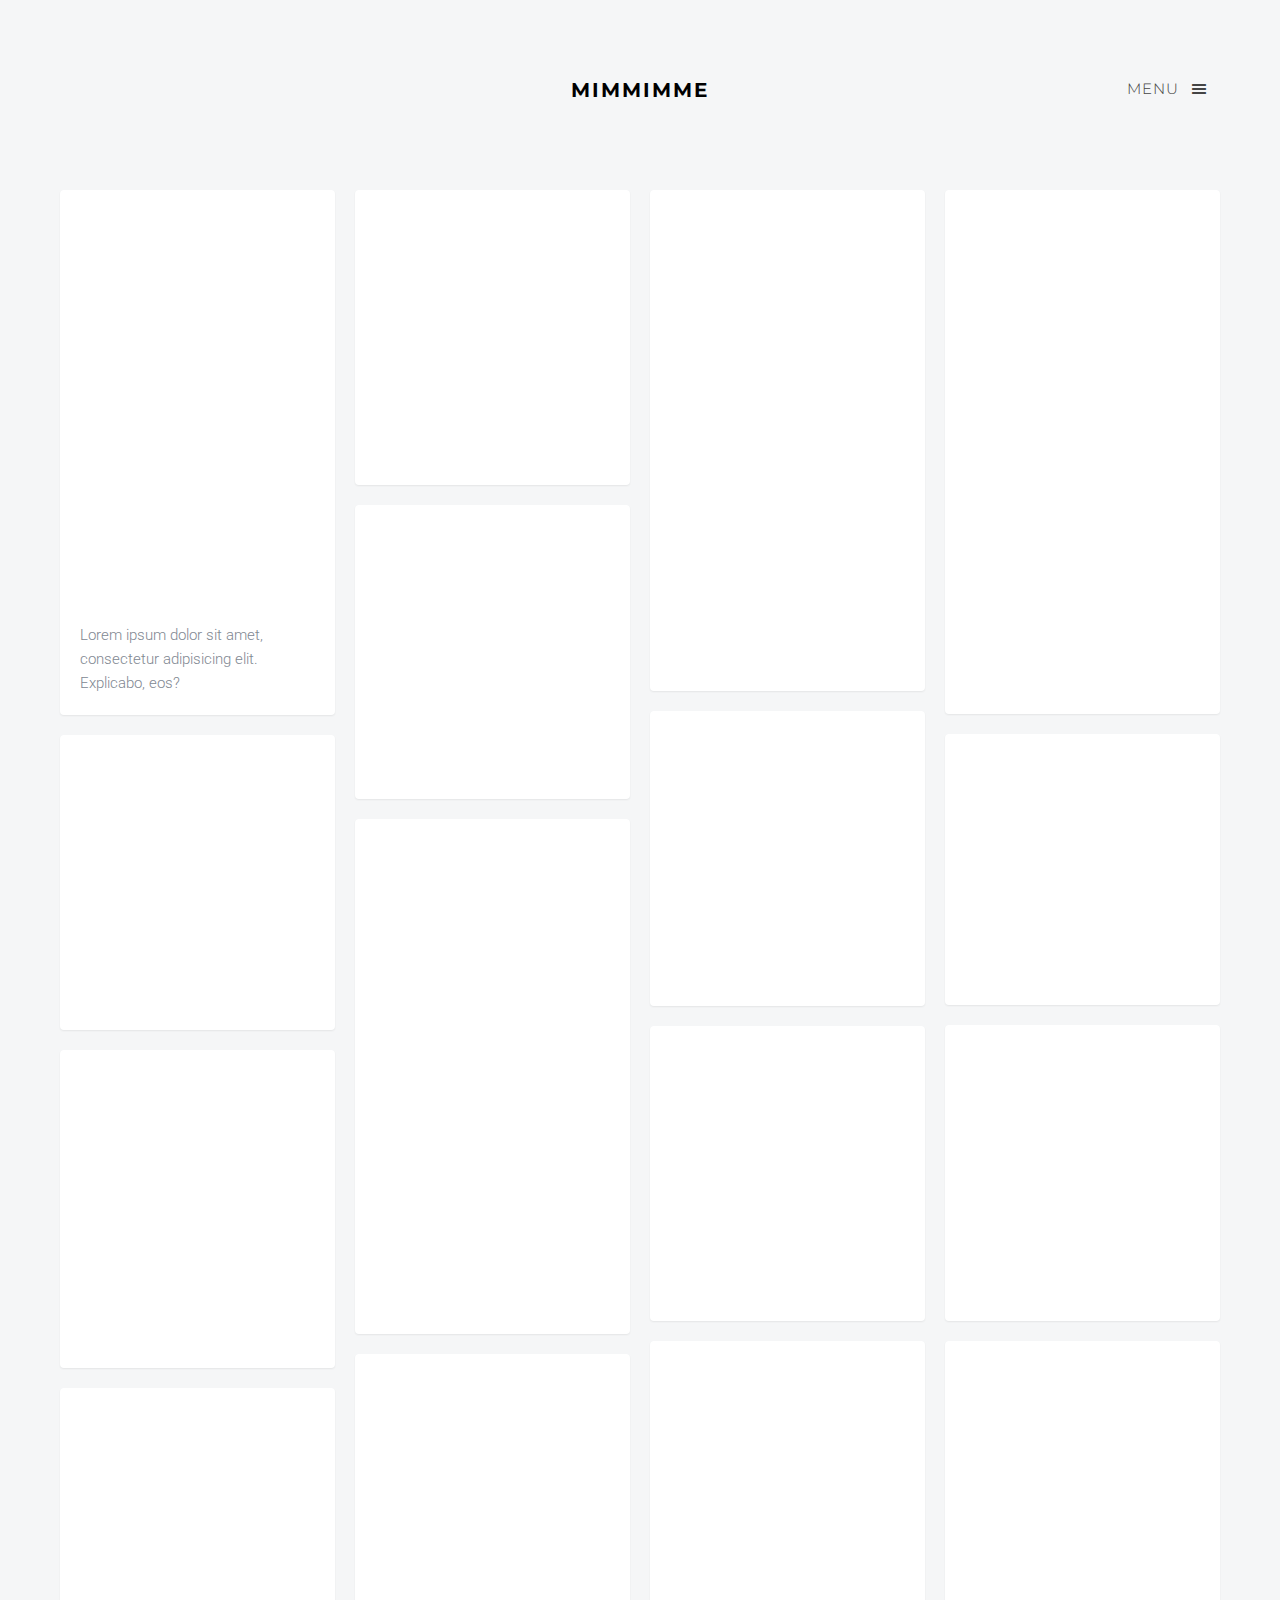
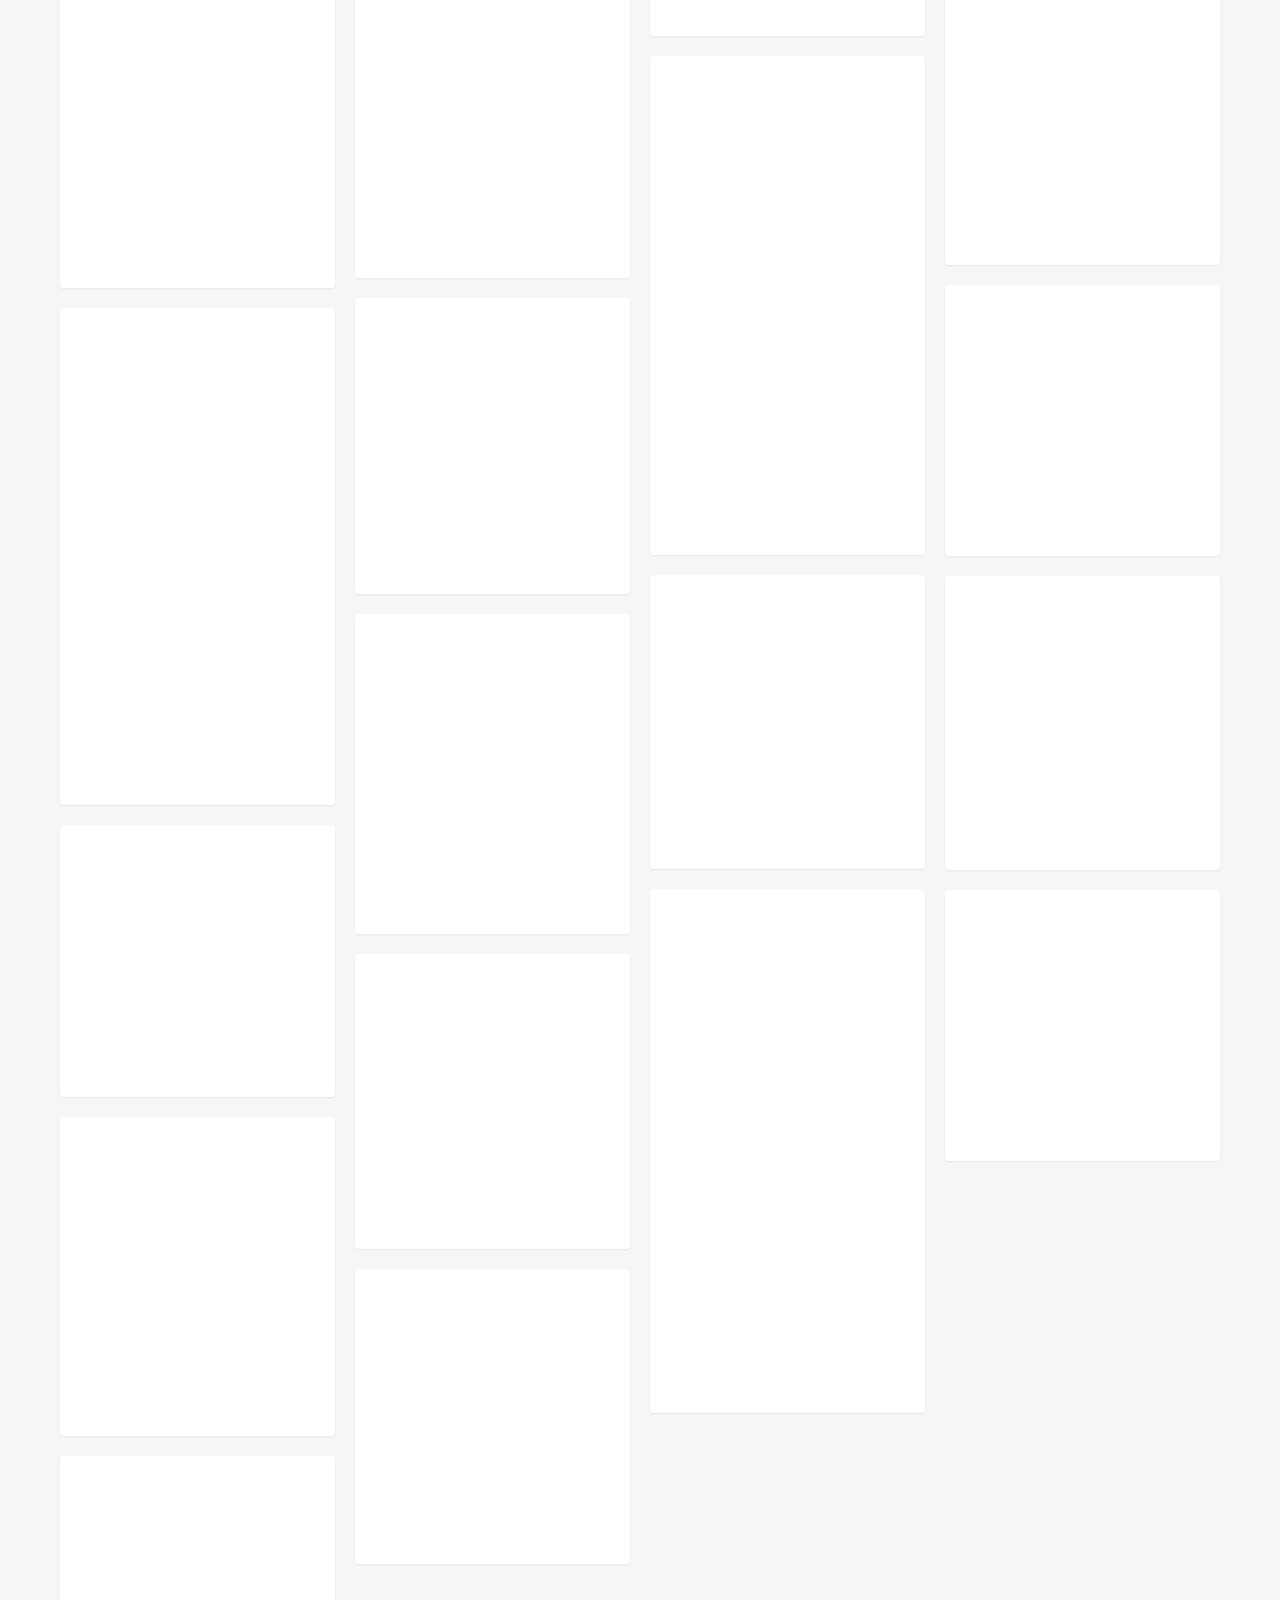
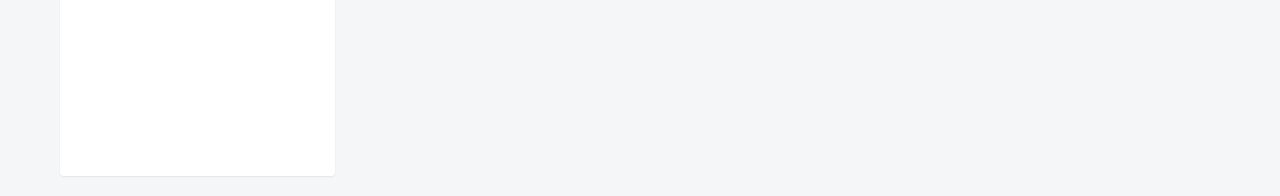
==== commit b026c635: "chore: 타이틀 변경" ====
--- a/index.html
+++ b/index.html
@@ -5,7 +5,7 @@
 	<head>
 	<meta charset="utf-8">
 	<meta http-equiv="X-UA-Compatible" content="IE=edge">
-	<title>Hydrogen &mdash; A free HTML5 Template by FREEHTML5.CO</title>
+	<title>MIMMIMME</title>
 	<meta name="viewport" content="width=device-width, initial-scale=1">
 	<meta name="description" content="Free HTML5 Template by FREEHTML5.CO" />
 	<meta name="keywords" content="free html5, free template, free bootstrap, html5, css3, mobile first, responsive" />
@@ -45,7 +45,7 @@
 		
 	<div id="fh5co-offcanvass">
 		<a href="#" class="fh5co-offcanvass-close js-fh5co-offcanvass-close">Menu <i class="icon-cross"></i> </a>
-		<h1 class="fh5co-logo"><a class="navbar-brand" href="index.html">Hydrogen</a></h1>
+		<h1 class="fh5co-logo"><a class="navbar-brand" href="index.html">MIMMIMME</a></h1>
 		<ul>
 			<li class="active"><a href="index.html">Home</a></li>
 			<li><a href="about.html">About</a></li>
@@ -56,7 +56,7 @@
 			<div class="row">
 				<div class="col-md-12">
 					<a href="#" class="fh5co-menu-btn js-fh5co-menu-btn">Menu <i class="icon-menu"></i></a>
-					<a class="navbar-brand" href="index.html">Hydrogen</a>		
+					<a class="navbar-brand" href="index.html">MIMMIMME</a>		
 				</div>
 			</div>
 		</div>
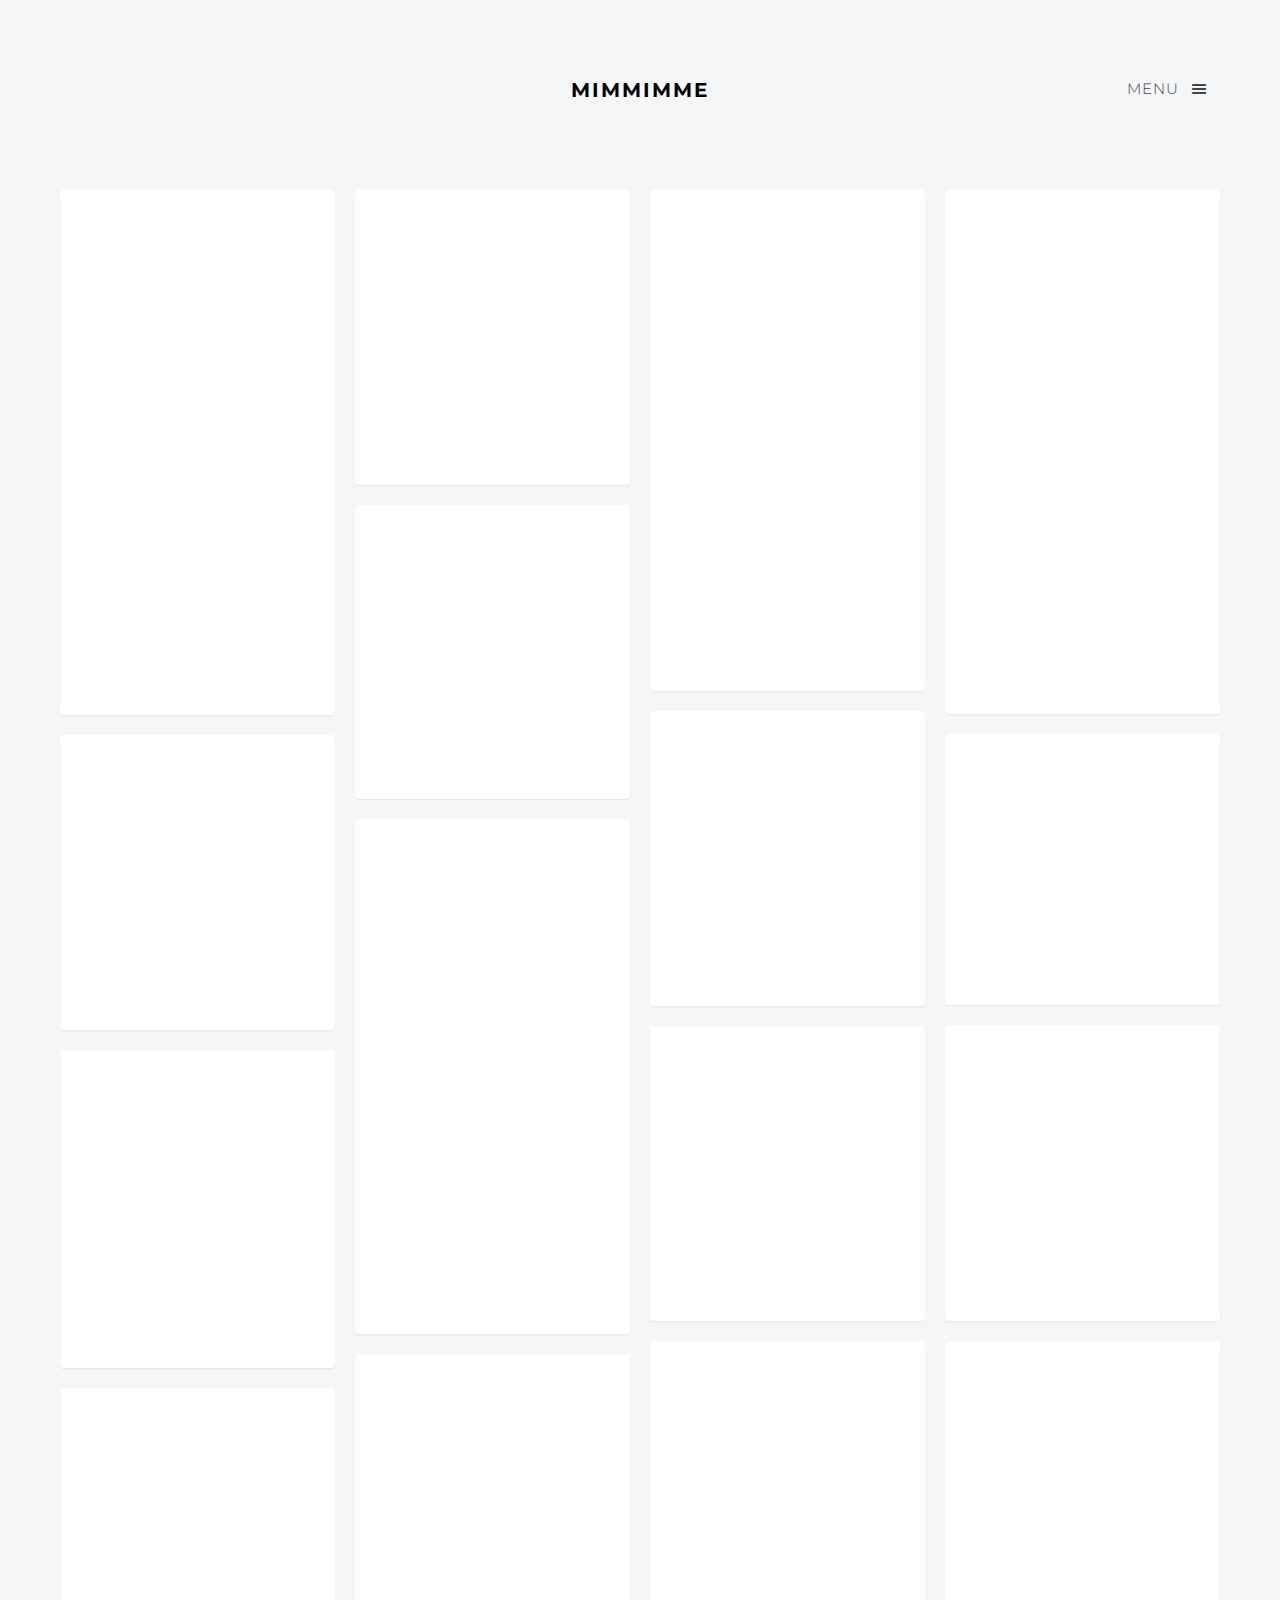
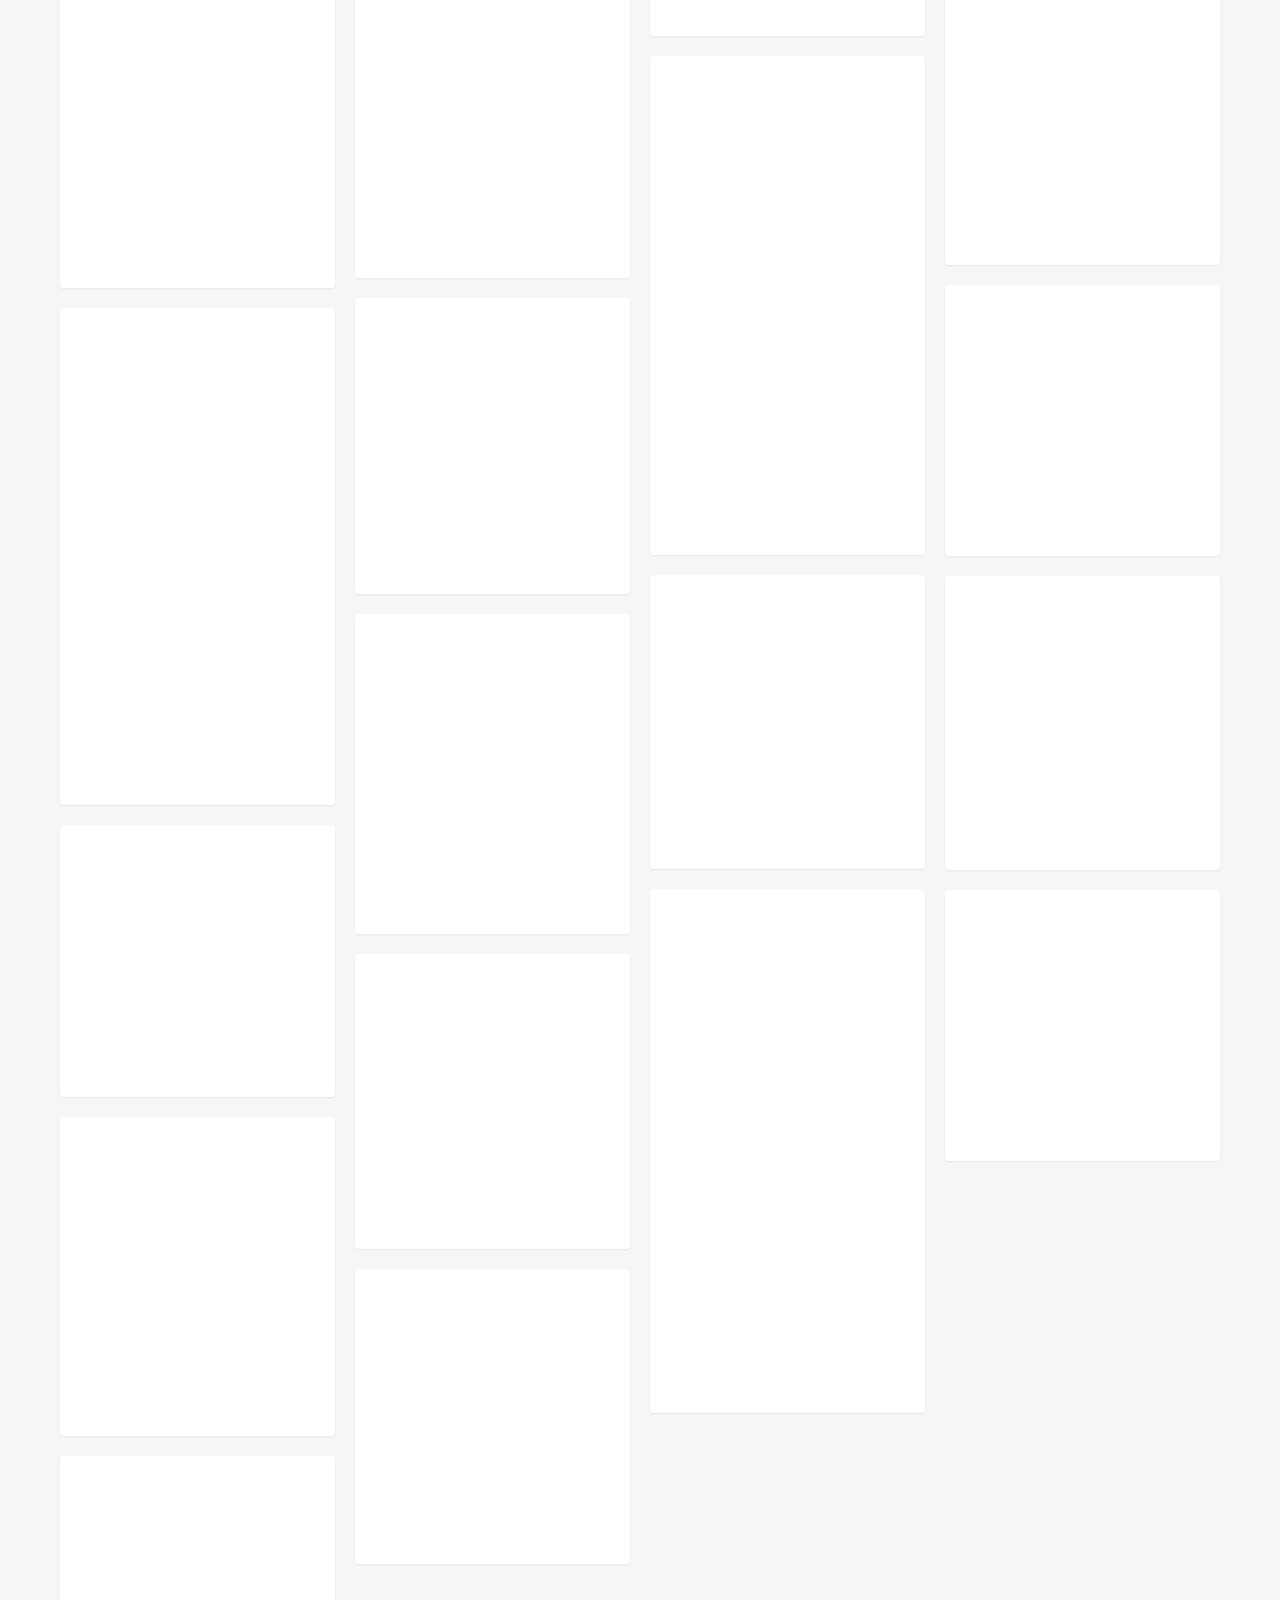
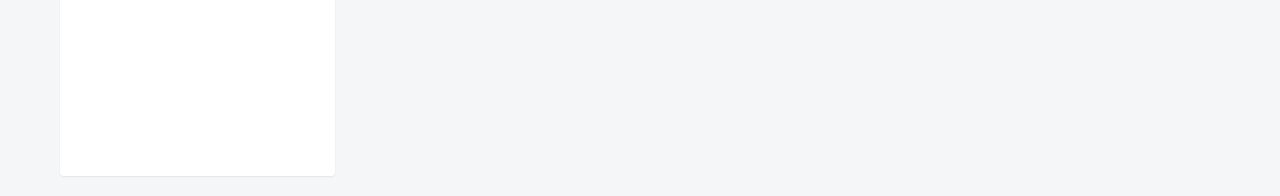
==== commit b9543449: "chore: 페이드인 변경" ====
--- a/index.html
+++ b/index.html
@@ -74,8 +74,8 @@
         	<div class="item">
         		<div class="animate-box">
 	        		<a href="images/img_1.jpg" class="image-popup fh5co-board-img" title="Lorem ipsum dolor sit amet, consectetur adipisicing elit. Explicabo, eos?"><img src="images/img_1.jpg" alt="Free HTML5 Bootstrap template"></a>
-        		</div>
-        		<div class="fh5co-desc">Lorem ipsum dolor sit amet, consectetur adipisicing elit. Explicabo, eos?</div>
+					<div class="fh5co-desc">Lorem ipsum dolor sit amet, consectetur adipisicing elit. Explicabo, eos?</div>
+        		</div>
         	</div>
         	<div class="item">
         		<div class="animate-box">
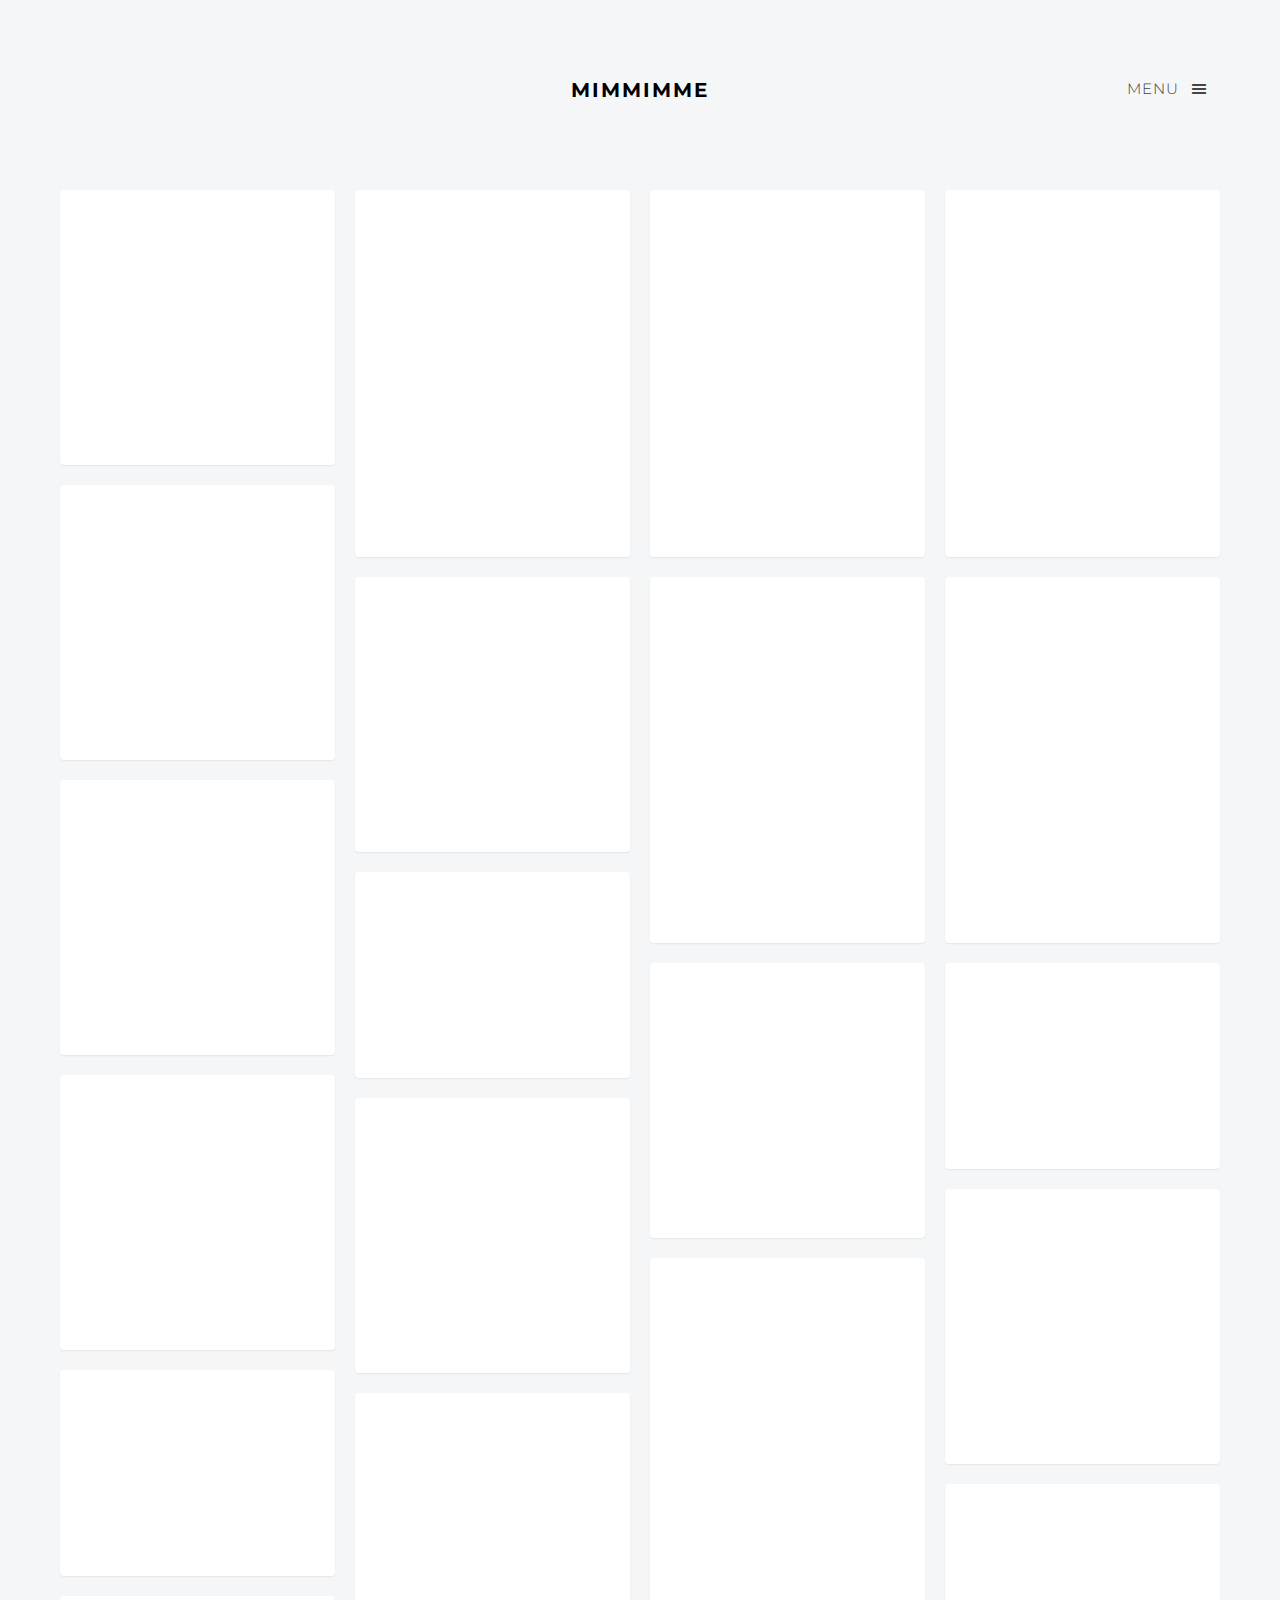
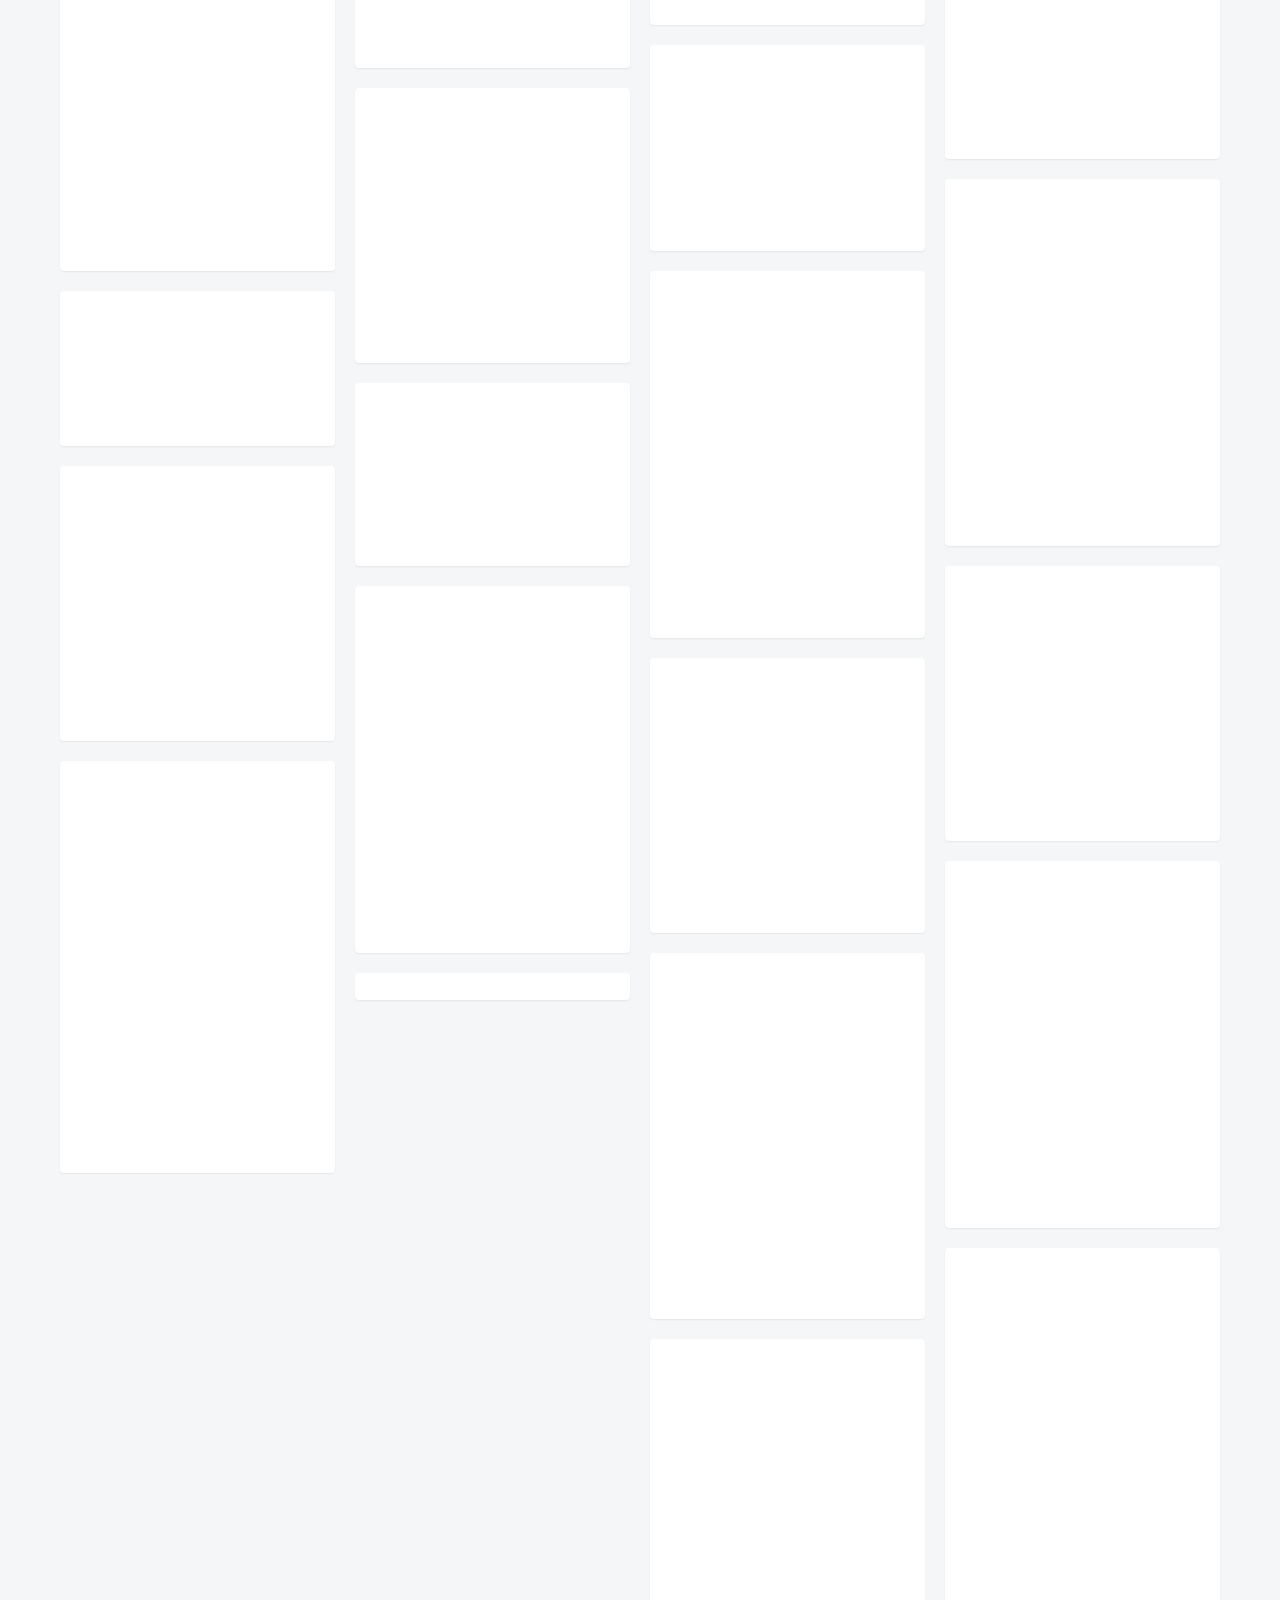
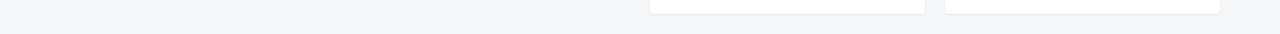
==== commit 800ad4c4: "chore: 이미지 추가" ====
--- a/index.html
+++ b/index.html
@@ -43,24 +43,25 @@
 	</head>
 	<body>
 		
-	<div id="fh5co-offcanvass">
-		<a href="#" class="fh5co-offcanvass-close js-fh5co-offcanvass-close">Menu <i class="icon-cross"></i> </a>
-		<h1 class="fh5co-logo"><a class="navbar-brand" href="index.html">MIMMIMME</a></h1>
-		<ul>
-			<li class="active"><a href="index.html">Home</a></li>
-			<li><a href="about.html">About</a></li>
-		</ul>
-	</div>
-	<header id="fh5co-header" role="banner">
-		<div class="container">
-			<div class="row">
-				<div class="col-md-12">
-					<a href="#" class="fh5co-menu-btn js-fh5co-menu-btn">Menu <i class="icon-menu"></i></a>
-					<a class="navbar-brand" href="index.html">MIMMIMME</a>		
+		<div id="fh5co-offcanvass">
+			<a href="#" class="fh5co-offcanvass-close js-fh5co-offcanvass-close">Menu <i class="icon-cross"></i> </a>
+			<h1 class="fh5co-logo"><a class="navbar-brand" href="index.html">MIMMIMME</a></h1>
+			<ul>
+				<li class="active"><a href="index.html">Home</a></li>
+				<!-- <li><a href="about.html">About</a></li> -->
+			</ul>
+			
+		</div>
+		<header id="fh5co-header" role="banner">
+			<div class="container">
+				<div class="row">
+					<div class="col-md-12">
+						<a href="#" class="fh5co-menu-btn js-fh5co-menu-btn">Menu <i class="icon-menu"></i></a>
+						<a class="navbar-brand" href="index.html">MIMMIMME</a>		
+					</div>
 				</div>
 			</div>
-		</div>
-	</header>
+		</header>
 	<!-- END .header -->
 	
 	
@@ -70,187 +71,222 @@
 			<div class="row">
 
         <div id="fh5co-board" data-columns>
-
-        	<div class="item">
-        		<div class="animate-box">
-	        		<a href="images/img_1.jpg" class="image-popup fh5co-board-img" title="Lorem ipsum dolor sit amet, consectetur adipisicing elit. Explicabo, eos?"><img src="images/img_1.jpg" alt="Free HTML5 Bootstrap template"></a>
-					<div class="fh5co-desc">Lorem ipsum dolor sit amet, consectetur adipisicing elit. Explicabo, eos?</div>
-        		</div>
-        	</div>
-        	<div class="item">
-        		<div class="animate-box">
-	        		<a href="images/img_2.jpg" class="image-popup fh5co-board-img"><img src="images/img_2.jpg" alt="Free HTML5 Bootstrap template"></a>
-	        		<div class="fh5co-desc">Veniam voluptatum voluptas tempora debitis harum totam vitae hic quos.</div>
-        		</div>
-        	</div>
-        	<div class="item">
-        		<div class="animate-box">
-	        		<a href="images/img_3.jpg" class="image-popup fh5co-board-img"><img src="images/img_3.jpg" alt="Free HTML5 Bootstrap template"></a>
-	        		<div class="fh5co-desc">Optio commodi quod vitae, vel, officiis similique quaerat odit dicta.</div>
-        		</div>
-        	</div>
-        	<div class="item">
-        		<div class="animate-box">
-	        		<a href="images/img_4.jpg" class="image-popup fh5co-board-img"><img src="images/img_4.jpg" alt="Free HTML5 Bootstrap template"></a>
-	        		<div class="fh5co-desc">Dolore itaque deserunt sit, at exercitationem delectus, consequuntur quaerat sapiente.</div>
-        		</div>
-        	</div>
-        	<div class="item">
-        		<div class="animate-box">
-	        		<a href="images/img_5.jpg" class="image-popup fh5co-board-img"><img src="images/img_5.jpg" alt="Free HTML5 Bootstrap template"></a>
-	        		<div class="fh5co-desc">Tempora distinctio inventore, nisi excepturi pariatur tempore sit quasi animi.</div>
-        		</div>
-        	</div>
-        	<div class="item">
-        		<div class="animate-box">
-	        		<a href="images/img_6.jpg" class="image-popup fh5co-board-img"><img src="images/img_6.jpg" alt="Free HTML5 Bootstrap template"></a>
-	        		<div class="fh5co-desc">Sequi, eaque suscipit accusamus. Necessitatibus libero, unde a nesciunt repellendus!</div>
-        		</div>
-        	</div>
-        	<div class="item">
-        		<div class="animate-box">
-	        		<a href="images/img_7.jpg" class="image-popup fh5co-board-img"><img src="images/img_7.jpg" alt="Free HTML5 Bootstrap template"></a>
-	        		<div class="fh5co-desc">Necessitatibus distinctio eos ipsam cum hic temporibus assumenda deleniti, soluta.</div>
-        		</div>
-        	</div>
-        	<div class="item">
-        		<div class="animate-box">
-	        		<a href="images/img_8.jpg" class="image-popup fh5co-board-img"><img src="images/img_8.jpg" alt="Free HTML5 Bootstrap template"></a>
-	        		<div class="fh5co-desc">Debitis voluptatum est error nulla voluptate eum maiores animi quasi?</div>
-        		</div>
-        	</div>
-        	<div class="item">
-        		<div class="animate-box">
-	        		<a href="images/img_9.jpg" class="image-popup fh5co-board-img"><img src="images/img_9.jpg" alt="Free HTML5 Bootstrap template"></a>
-	        		<div class="fh5co-desc">Maxime qui eius quisquam quidem quos unde consectetur accusamus adipisci!</div>
-        		</div>
-        	</div>
-        	<div class="item">
-        		<div class="animate-box">
-	        		<a href="images/img_21.jpg" class="image-popup fh5co-board-img"><img src="images/img_21.jpg" alt="Free HTML5 Bootstrap template"></a>
-	        		<div class="fh5co-desc">Deleniti aliquid, accusantium, consectetur harum eligendi vitae quaerat reiciendis sit?</div>
-        		</div>
-        	</div>
-        	<div class="item">
-        		<div class="animate-box">
-	        		<a href="images/img_10.jpg" class="image-popup fh5co-board-img"><img src="images/img_10.jpg" alt="Free HTML5 Bootstrap template"></a>
-	        		<div class="fh5co-desc">Incidunt, eaque et. Et odio excepturi, eveniet facilis explicabo assumenda.</div>
-        		</div>
-        	</div>
-        	<div class="item">
-        		<div class="animate-box">
-	        		<a href="images/img_11.jpg" class="image-popup fh5co-board-img"><img src="images/img_11.jpg" alt="Free HTML5 Bootstrap template"></a>
-	        		<div class="fh5co-desc">Laborum dolores nihil voluptates quas alias distinctio fugiat tempora sit.</div>
-        		</div>
-        	</div>
-        	<div class="item">
-        		<div class="animate-box">
-	        		<a href="images/img_12.jpg" class="image-popup fh5co-board-img"><img src="images/img_12.jpg" alt="Free HTML5 Bootstrap template"></a>
-	        		<div class="fh5co-desc">Sit, quis nulla amet numquam fugit, in reiciendis laboriosam dolor.</div>
-        		</div>
-        	</div>
-        	<div class="item">
-        		<div class="animate-box">
-	        		<a href="images/img_13.jpg" class="image-popup fh5co-board-img"><img src="images/img_13.jpg" alt="Free HTML5 Bootstrap template"></a>
-	        		<div class="fh5co-desc">Possimus explicabo voluptatem natus nisi similique ipsa repudiandae? Quibusdam, fuga.</div>
-        		</div>
-        	</div>
-        	<div class="item">
-        		<div class="animate-box">
-	        		<a href="images/img_14.jpg" class="image-popup fh5co-board-img"><img src="images/img_14.jpg" alt="Free HTML5 Bootstrap template"></a>
-	        		<div class="fh5co-desc">Magni repellendus iusto mollitia, quibusdam facilis incidunt. Sunt, repellat, voluptatem.</div>
-        		</div>
-        	</div>
-        	<div class="item">
-        		<div class="animate-box">
-	        		<a href="images/img_15.jpg" class="image-popup fh5co-board-img"><img src="images/img_15.jpg" alt="Free HTML5 Bootstrap template"></a>
-	        		<div class="fh5co-desc">Unde iure rerum cupiditate explicabo quam aut vel earum numquam.</div>
-        		</div>
-        	</div>
-        	<div class="item">
-        		<div class="animate-box">
-	        		<a href="images/img_16.jpg" class="image-popup fh5co-board-img"><img src="images/img_16.jpg" alt="Free HTML5 Bootstrap template"></a>
-	        		<div class="fh5co-desc">Qui nisi error dolorum dolor delectus, alias doloremque perspiciatis nemo.</div>
-        		</div>
-        	</div>
-        	<div class="item">
-        		<div class="animate-box">
-	        		<a href="images/img_18.jpg" class="image-popup fh5co-board-img"><img src="images/img_18.jpg" alt="Free HTML5 Bootstrap template"></a>
-	        		<div class="fh5co-desc">Neque porro vero cumque natus nam voluptatibus, ratione, commodi labore.</div>
-        		</div>
-        	</div>
-        	<div class="item">
-        		<div class="animate-box">
-	        		<a href="images/img_17.jpg" class="image-popup fh5co-board-img"><img src="images/img_17.jpg" alt="Free HTML5 Bootstrap template"></a>
-	        		<div class="fh5co-desc">Quisquam quia totam, sit ea maxime sint sed excepturi quod.</div>
-        		</div>
-        	</div>
-        	<div class="item">
-        		<div class="animate-box">
-	        		<a href="images/img_19.jpg" class="image-popup fh5co-board-img"><img src="images/img_19.jpg" alt="Free HTML5 Bootstrap template"></a>
-	        		<div class="fh5co-desc">Nesciunt non iste ex nemo sapiente eum, provident nam corporis.</div>
-        		</div>
-        	</div>
-        	<div class="item">
-        		<div class="animate-box">
-	        		<a href="images/img_20.jpg" class="image-popup fh5co-board-img"><img src="images/img_20.jpg" alt="Free HTML5 Bootstrap template"></a>
-	        		<div class="fh5co-desc">Harum repellat labore est cum ipsa, nesciunt neque mollitia adipisci?</div>
-        		</div>
-        	</div>
-        	
-        	<div class="item">
-        		<div class="animate-box">
-	        		<a href="images/img_22.jpg" class="image-popup fh5co-board-img"><img src="images/img_22.jpg" alt="Free HTML5 Bootstrap template"></a>
-	        		<div class="fh5co-desc">Quos repellendus repudiandae debitis reprehenderit cupiditate cumque accusamus exercitationem, harum.</div>
-        		</div>
-        	</div>
-        	<div class="item">
-        		<div class="animate-box">
-	        		<a href="images/img_23.jpg" class="image-popup fh5co-board-img"><img src="images/img_23.jpg" alt="Free HTML5 Bootstrap template"></a>
-	        		<div class="fh5co-desc">Sunt numquam itaque delectus, dignissimos dolorem obcaecati vel, atque eos.</div>
-        		</div>
-        	</div>
-        	<div class="item">
-        		<div class="animate-box">
-	        		<a href="images/img_24.jpg" class="image-popup fh5co-board-img"><img src="images/img_24.jpg" alt="Free HTML5 Bootstrap template"></a>
-	        		<div class="fh5co-desc">Adipisci consequuntur ipsa fugit perspiciatis eligendi. Omnis blanditiis, totam placeat.</div>
-        		</div>
-        	</div>
-        	<div class="item">
-        		<div class="animate-box">
-	        		<a href="images/img_25.jpg" class="image-popup fh5co-board-img"><img src="images/img_25.jpg" alt="Free HTML5 Bootstrap template"></a>
-	        		<div class="fh5co-desc">Quos repellendus repudiandae debitis reprehenderit cupiditate cumque accusamus exercitationem, harum.</div>
-        		</div>
-        	</div>
-        	<div class="item">
-        		<div class="animate-box">
-	        		<a href="images/img_26.jpg" class="image-popup fh5co-board-img"><img src="images/img_26.jpg" alt="Free HTML5 Bootstrap template"></a>
-	        		<div class="fh5co-desc">Sunt numquam itaque delectus, dignissimos dolorem obcaecati vel, atque eos.</div>
-        		</div>
-        	</div>
-        	<div class="item">
-        		<div class="animate-box">
-	        		<a href="images/img_27.jpg" class="image-popup fh5co-board-img"><img src="images/img_27.jpg" alt="Free HTML5 Bootstrap template"></a>
-	        		<div class="fh5co-desc">Adipisci consequuntur ipsa fugit perspiciatis eligendi. Omnis blanditiis, totam placeat.</div>
-        		</div>
-        	</div>
-        	<div class="item">
-        		<div class="animate-box">
-	        		<a href="images/img_28.jpg" class="image-popup fh5co-board-img"><img src="images/img_28.jpg" alt="Free HTML5 Bootstrap template"></a>
-	        		<div class="fh5co-desc">Adipisci consequuntur ipsa fugit perspiciatis eligendi. Omnis blanditiis, totam placeat.</div>
-        		</div>
-        	</div>
-        	<div class="item">
-        		<div class="animate-box">
-	        		<a href="images/img_29.jpg" class="image-popup fh5co-board-img"><img src="images/img_29.jpg" alt="Free HTML5 Bootstrap template"></a>
-	        		<div class="fh5co-desc">Adipisci consequuntur ipsa fugit perspiciatis eligendi. Omnis blanditiis, totam placeat.</div>
-        		</div>
-        	</div>
-        	<div class="item">
-        		<div class="animate-box">
-	        		<a href="images/img_30.jpg" class="image-popup fh5co-board-img"><img src="images/img_30.jpg" alt="Free HTML5 Bootstrap template"></a>
-	        		<div class="fh5co-desc">Adipisci consequuntur ipsa fugit perspiciatis eligendi. Omnis blanditiis, totam placeat.</div>
-        		</div>
+            <!-- 동적으로 생성될 아이템들이 여기에 삽입됩니다 -->
+			<div class="item">
+        		<div class="animate-box">
+	        		<a href="images/img_1.jpg" class="image-popup fh5co-board-img" title=""><img src="images/img_1.jpg" alt="Free HTML5 Bootstrap template"></a>
+        		</div>
+        		<!-- <div class="fh5co-desc"></div> -->
+        	</div>
+			<div class="item">
+        		<div class="animate-box">
+	        		<a href="images/img_2.jpg" class="image-popup fh5co-board-img" title=""><img src="images/img_2.jpg" alt="Free HTML5 Bootstrap template"></a>
+        		</div>
+        		<!-- <div class="fh5co-desc"></div> -->
+        	</div>
+			<div class="item">
+        		<div class="animate-box">
+	        		<a href="images/img_3.jpg" class="image-popup fh5co-board-img" title=""><img src="images/img_3.jpg" alt="Free HTML5 Bootstrap template"></a>
+        		</div>
+        		<!-- <div class="fh5co-desc"></div> -->
+        	</div>
+			<div class="item">
+        		<div class="animate-box">
+	        		<a href="images/img_4.jpg" class="image-popup fh5co-board-img" title=""><img src="images/img_4.jpg" alt="Free HTML5 Bootstrap template"></a>
+        		</div>
+        		<!-- <div class="fh5co-desc"></div> -->
+        	</div>
+			<div class="item">
+        		<div class="animate-box">
+	        		<a href="images/img_5.jpg" class="image-popup fh5co-board-img" title=""><img src="images/img_5.jpg" alt="Free HTML5 Bootstrap template"></a>
+        		</div>
+        		<!-- <div class="fh5co-desc"></div> -->
+        	</div>
+			<div class="item">
+        		<div class="animate-box">
+	        		<a href="images/img_6.jpg" class="image-popup fh5co-board-img" title=""><img src="images/img_6.jpg" alt="Free HTML5 Bootstrap template"></a>
+        		</div>
+        		<!-- <div class="fh5co-desc"></div> -->
+        	</div>
+			<div class="item">
+        		<div class="animate-box">
+	        		<a href="images/img_7.jpg" class="image-popup fh5co-board-img" title=""><img src="images/img_7.jpg" alt="Free HTML5 Bootstrap template"></a>
+        		</div>
+        		<!-- <div class="fh5co-desc"></div> -->
+        	</div>
+			<div class="item">
+        		<div class="animate-box">
+	        		<a href="images/img_8.jpg" class="image-popup fh5co-board-img" title=""><img src="images/img_8.jpg" alt="Free HTML5 Bootstrap template"></a>
+        		</div>
+        		<!-- <div class="fh5co-desc"></div> -->
+        	</div>
+			<div class="item">
+        		<div class="animate-box">
+	        		<a href="images/img_9.jpg" class="image-popup fh5co-board-img" title=""><img src="images/img_9.jpg" alt="Free HTML5 Bootstrap template"></a>
+        		</div>
+        		<!-- <div class="fh5co-desc"></div> -->
+        	</div>
+			<div class="item">
+        		<div class="animate-box">
+	        		<a href="images/img_10.jpg" class="image-popup fh5co-board-img" title=""><img src="images/img_10.jpg" alt="Free HTML5 Bootstrap template"></a>
+        		</div>
+        		<!-- <div class="fh5co-desc"></div> -->
+        	</div>
+			<div class="item">
+        		<div class="animate-box">
+	        		<a href="images/img_11.jpg" class="image-popup fh5co-board-img" title=""><img src="images/img_11.jpg" alt="Free HTML5 Bootstrap template"></a>
+        		</div>
+        		<!-- <div class="fh5co-desc"></div> -->
+        	</div>
+			<div class="item">
+        		<div class="animate-box">
+	        		<a href="images/img_12.jpg" class="image-popup fh5co-board-img" title=""><img src="images/img_12.jpg" alt="Free HTML5 Bootstrap template"></a>
+        		</div>
+        		<!-- <div class="fh5co-desc"></div> -->
+        	</div>
+			<div class="item">
+        		<div class="animate-box">
+	        		<a href="images/img_13.jpg" class="image-popup fh5co-board-img" title=""><img src="images/img_13.jpg" alt="Free HTML5 Bootstrap template"></a>
+        		</div>
+        		<!-- <div class="fh5co-desc"></div> -->
+        	</div>
+			<div class="item">
+        		<div class="animate-box">
+	        		<a href="images/img_14.jpg" class="image-popup fh5co-board-img" title=""><img src="images/img_14.jpg" alt="Free HTML5 Bootstrap template"></a>
+        		</div>
+        		<!-- <div class="fh5co-desc"></div> -->
+        	</div>
+			<div class="item">
+        		<div class="animate-box">
+	        		<a href="images/img_15.jpg" class="image-popup fh5co-board-img" title=""><img src="images/img_15.jpg" alt="Free HTML5 Bootstrap template"></a>
+        		</div>
+        		<!-- <div class="fh5co-desc"></div> -->
+        	</div>
+			<div class="item">
+        		<div class="animate-box">
+	        		<a href="images/img_16.jpg" class="image-popup fh5co-board-img" title=""><img src="images/img_16.jpg" alt="Free HTML5 Bootstrap template"></a>
+        		</div>
+        		<!-- <div class="fh5co-desc"></div> -->
+        	</div>
+			<div class="item">
+        		<div class="animate-box">
+	        		<a href="images/img_17.jpg" class="image-popup fh5co-board-img" title=""><img src="images/img_17.jpg" alt="Free HTML5 Bootstrap template"></a>
+        		</div>
+        		<!-- <div class="fh5co-desc"></div> -->
+        	</div>
+			<div class="item">
+        		<div class="animate-box">
+	        		<a href="images/img_18.jpg" class="image-popup fh5co-board-img" title=""><img src="images/img_18.jpg" alt="Free HTML5 Bootstrap template"></a>
+        		</div>
+        		<!-- <div class="fh5co-desc"></div> -->
+        	</div>
+			<div class="item">
+        		<div class="animate-box">
+	        		<a href="images/img_19.jpg" class="image-popup fh5co-board-img" title=""><img src="images/img_19.jpg" alt="Free HTML5 Bootstrap template"></a>
+        		</div>
+        		<!-- <div class="fh5co-desc"></div> -->
+        	</div>
+			<div class="item">
+        		<div class="animate-box">
+	        		<a href="images/img_20.jpg" class="image-popup fh5co-board-img" title=""><img src="images/img_20.jpg" alt="Free HTML5 Bootstrap template"></a>
+        		</div>
+        		<!-- <div class="fh5co-desc"></div> -->
+        	</div>
+			<div class="item">
+        		<div class="animate-box">
+	        		<a href="images/img_21.jpg" class="image-popup fh5co-board-img" title=""><img src="images/img_21.jpg" alt="Free HTML5 Bootstrap template"></a>
+        		</div>
+        		<!-- <div class="fh5co-desc"></div> -->
+        	</div>
+			<div class="item">
+        		<div class="animate-box">
+	        		<a href="images/img_22.jpg" class="image-popup fh5co-board-img" title=""><img src="images/img_22.jpg" alt="Free HTML5 Bootstrap template"></a>
+        		</div>
+        		<!-- <div class="fh5co-desc"></div> -->
+        	</div>
+			<div class="item">
+        		<div class="animate-box">
+	        		<a href="images/img_23.jpg" class="image-popup fh5co-board-img" title=""><img src="images/img_23.jpg" alt="Free HTML5 Bootstrap template"></a>
+        		</div>
+        		<!-- <div class="fh5co-desc"></div> -->
+        	</div>
+			<div class="item">
+        		<div class="animate-box">
+	        		<a href="images/img_24.jpg" class="image-popup fh5co-board-img" title=""><img src="images/img_24.jpg" alt="Free HTML5 Bootstrap template"></a>
+        		</div>
+        		<!-- <div class="fh5co-desc"></div> -->
+        	</div>
+			<div class="item">
+        		<div class="animate-box">
+	        		<a href="images/img_25.jpg" class="image-popup fh5co-board-img" title=""><img src="images/img_25.jpg" alt="Free HTML5 Bootstrap template"></a>
+        		</div>
+        		<!-- <div class="fh5co-desc"></div> -->
+        	</div>
+			<div class="item">
+        		<div class="animate-box">
+	        		<a href="images/img_26.jpg" class="image-popup fh5co-board-img" title=""><img src="images/img_26.jpg" alt="Free HTML5 Bootstrap template"></a>
+        		</div>
+        		<!-- <div class="fh5co-desc"></div> -->
+        	</div>
+			<div class="item">
+        		<div class="animate-box">
+	        		<a href="images/img_27.jpg" class="image-popup fh5co-board-img" title=""><img src="images/img_27.jpg" alt="Free HTML5 Bootstrap template"></a>
+        		</div>
+        		<!-- <div class="fh5co-desc"></div> -->
+        	</div>
+			<div class="item">
+        		<div class="animate-box">
+	        		<a href="images/img_28.jpg" class="image-popup fh5co-board-img" title=""><img src="images/img_28.jpg" alt="Free HTML5 Bootstrap template"></a>
+        		</div>
+        		<!-- <div class="fh5co-desc"></div> -->
+        	</div>
+			<div class="item">
+        		<div class="animate-box">
+	        		<a href="images/img_29.jpg" class="image-popup fh5co-board-img" title=""><img src="images/img_29.jpg" alt="Free HTML5 Bootstrap template"></a>
+        		</div>
+        		<!-- <div class="fh5co-desc"></div> -->
+        	</div>
+			<div class="item">
+        		<div class="animate-box">
+	        		<a href="images/img_30.jpg" class="image-popup fh5co-board-img" title=""><img src="images/img_30.jpg" alt="Free HTML5 Bootstrap template"></a>
+        		</div>
+        		<!-- <div class="fh5co-desc"></div> -->
+        	</div>
+			<div class="item">
+        		<div class="animate-box">
+	        		<a href="images/img_31.jpg" class="image-popup fh5co-board-img" title=""><img src="images/img_31.jpg" alt="Free HTML5 Bootstrap template"></a>
+        		</div>
+        		<!-- <div class="fh5co-desc"></div> -->
+        	</div>
+			<div class="item">
+        		<div class="animate-box">
+	        		<a href="images/img_32.jpg" class="image-popup fh5co-board-img" title=""><img src="images/img_32.jpg" alt="Free HTML5 Bootstrap template"></a>
+        		</div>
+        		<!-- <div class="fh5co-desc"></div> -->
+        	</div>
+			<div class="item">
+        		<div class="animate-box">
+	        		<a href="images/img_33.jpg" class="image-popup fh5co-board-img" title=""><img src="images/img_33.jpg" alt="Free HTML5 Bootstrap template"></a>
+        		</div>
+        		<!-- <div class="fh5co-desc"></div> -->
+        	</div>
+			<div class="item">
+        		<div class="animate-box">
+	        		<a href="images/img_34.jpg" class="image-popup fh5co-board-img" title=""><img src="images/img_34.jpg" alt="Free HTML5 Bootstrap template"></a>
+        		</div>
+        		<!-- <div class="fh5co-desc"></div> -->
+        	</div>
+			<div class="item">
+        		<div class="animate-box">
+	        		<a href="images/img_35.jpg" class="image-popup fh5co-board-img" title=""><img src="images/img_35.jpg" alt="Free HTML5 Bootstrap template"></a>
+        		</div>
+        		<!-- <div class="fh5co-desc"></div> -->
+        	</div>
+			<div class="item">
+        		<div class="animate-box">
+	        		<a href="images/img_36.jpg" class="image-popup fh5co-board-img" title=""><img src="images/img_36.jpg" alt="Free HTML5 Bootstrap template"></a>
+        		</div>
+        		<!-- <div class="fh5co-desc"></div> -->
         	</div>
         </div>
         </div>
@@ -274,6 +310,9 @@
 	<!-- Main JS -->
 	<script src="js/main.js"></script>
 
+	<!-- 새로운 스크립트 추가 -->
+	<script src="https://cdn.jsdelivr.net/npm/@notionhq/client@2.2.3/build/index.min.js"></script>
+	<script type="module" src="/src/loadPhotos.js"></script>
 	
 
 	
